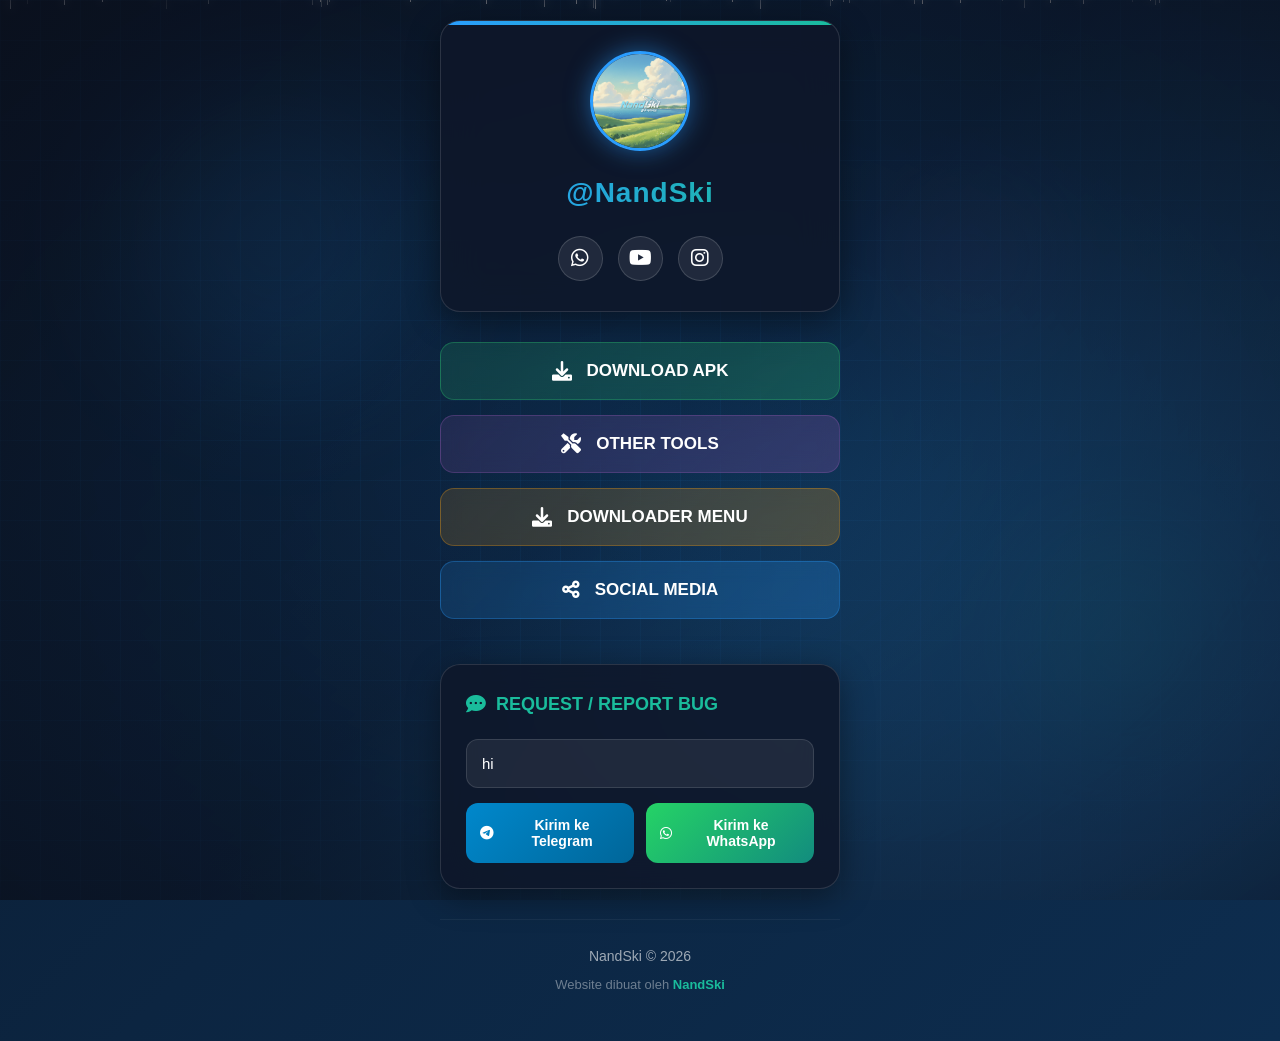
==== index.html @ bfa4fcee "Add files via upload" ====
<!DOCTYPE html>
<html lang="id">
<head>
    <meta charset="UTF-8">
    <meta name="viewport" content="width=device-width, initial-scale=1.0">
    <title>NandSki - Official Links</title>
    <link rel="stylesheet" href="https://cdnjs.cloudflare.com/ajax/libs/font-awesome/6.0.0/css/all.min.css">
    <style>
        /* ===== CSS VARIABLES - GAMING NEON LURUS ===== */
        :root {
            /* 🎨 COLOR SYSTEM - GAMING NEON */
            --neon-blue: #2a9dff;
            --neon-cyan: #1abc9c;
            --neon-purple: #9b59b6;
            --neon-green: #2ecc71;
            --neon-orange: #f39c12;
            --neon-pink: #e84393;
            --neon-red: #e74c3c;
            --neon-yellow: #f1c40f;
            
            /* Light variants for hover effects */
            --neon-blue-light: rgba(42, 157, 255, 0.3);
            --neon-cyan-light: rgba(26, 188, 156, 0.3);
            --neon-purple-light: rgba(155, 89, 182, 0.3);
            --neon-green-light: rgba(46, 204, 113, 0.3);
            
            /* Background & Glass */
            --bg-dark: #0a0e1a;
            --bg-darker: #070a15;
            --glass-bg: rgba(15, 23, 42, 0.85);
            --glass-border: rgba(255, 255, 255, 0.12);
            --glass-shadow: 0 8px 32px rgba(0, 0, 0, 0.4);
            
            /* Neon Glow Effects */
            --glow-blue: 0 0 20px rgba(42, 157, 255, 0.7);
            --glow-cyan: 0 0 20px rgba(26, 188, 156, 0.7);
            --glow-purple: 0 0 20px rgba(155, 89, 182, 0.7);
            --glow-green: 0 0 20px rgba(46, 204, 113, 0.7);
            
            /* Typography - Professional Gaming */
            --font-heading: 'Orbitron', sans-serif;
            --font-body: 'Poppins', sans-serif;
            --font-mono: 'JetBrains Mono', monospace;
        }
        
        /* ===== FONT IMPORTS ===== */
        @import url('https://fonts.googleapis.com/css2?family=Orbitron:wght@400;500;600;700;800&family=Poppins:wght@300;400;500;600;700&family=JetBrains+Mono:wght@300;400;500&display=swap');
        
        /* ===== RESET & BASE STYLES ===== */
        * {
            margin: 0;
            padding: 0;
            box-sizing: border-box;
        }
        
        html {
            scroll-behavior: smooth;
        }
        
        body {
            font-family: var(--font-body);
            background: linear-gradient(135deg, #0a1a2d, #0c2541, #0d2d4f);
            color: #ffffff;
            min-height: 100vh;
            overflow-x: hidden;
            line-height: 1.6;
            position: relative;
            -webkit-font-smoothing: antialiased;
            -moz-osx-font-smoothing: grayscale;
        }
        
        /* ===== BACKGROUND SYSTEM - NEON BIRU & HUJAN ===== */
        .background-container {
            position: fixed;
            top: 0;
            left: 0;
            width: 100%;
            height: 100%;
            z-index: 1;
            pointer-events: none;
            overflow: hidden;
        }
        
        /* Layer 1: Gradient Neon Biru */
        .bg-gradient {
            position: absolute;
            top: 0;
            left: 0;
            width: 100%;
            height: 100%;
            background: linear-gradient(
                135deg,
                rgba(10, 26, 45, 0.95) 0%,
                rgba(12, 37, 65, 0.9) 25%,
                rgba(13, 45, 79, 0.85) 50%,
                rgba(26, 92, 147, 0.8) 75%,
                rgba(42, 157, 255, 0.7) 100%
            );
            z-index: 1;
        }
        
        /* Layer 2: Pola Grid Neon Biru */
        .grid-pattern {
            position: absolute;
            top: 0;
            left: 0;
            width: 100%;
            height: 100%;
            background-image: 
                linear-gradient(rgba(42, 157, 255, 0.1) 1px, transparent 1px),
                linear-gradient(90deg, rgba(42, 157, 255, 0.1) 1px, transparent 1px);
            background-size: 40px 40px;
            z-index: 2;
            opacity: 0.6;
            animation: gridPulse 20s linear infinite;
        }
        
        /* Layer 3: Efek Glow & Cahaya */
        .glow-effects {
            position: absolute;
            top: 0;
            left: 0;
            width: 100%;
            height: 100%;
            z-index: 3;
            opacity: 0.5;
        }
        
        .glow-orb {
            position: absolute;
            border-radius: 50%;
            filter: blur(60px);
        }
        
        .glow-orb-1 {
            width: 300px;
            height: 300px;
            background: rgba(42, 157, 255, 0.3);
            top: 10%;
            left: 10%;
            animation: floatOrb1 25s ease-in-out infinite;
        }
        
        .glow-orb-2 {
            width: 200px;
            height: 200px;
            background: rgba(26, 188, 156, 0.2);
            top: 60%;
            left: 80%;
            animation: floatOrb2 30s ease-in-out infinite;
        }
        
        .glow-orb-3 {
            width: 150px;
            height: 150px;
            background: rgba(155, 89, 182, 0.15);
            top: 20%;
            left: 70%;
            animation: floatOrb3 20s ease-in-out infinite;
        }
        
        /* Layer 4: Efek Hujan/Tetesan */
        .rain-container {
            position: absolute;
            top: 0;
            left: 0;
            width: 100%;
            height: 100%;
            z-index: 4;
            overflow: hidden;
        }
        
        .raindrop {
            position: absolute;
            top: -20px;
            width: 1px;
            height: 20px;
            background: linear-gradient(to bottom, transparent, rgba(255, 255, 255, 0.9));
            border-radius: 0 0 2px 2px;
            animation: rainFall linear infinite;
            box-shadow: 0 0 10px rgba(255, 255, 255, 0.7);
        }
        
        .raindrop:nth-child(1) {
            left: 5%;
            animation-duration: 1.8s;
            animation-delay: 0.1s;
            height: 25px;
        }
        
        .raindrop:nth-child(2) {
            left: 15%;
            animation-duration: 2.2s;
            animation-delay: 0.5s;
            height: 18px;
        }
        
        .raindrop:nth-child(3) {
            left: 25%;
            animation-duration: 1.5s;
            animation-delay: 0.2s;
            height: 22px;
        }
        
        .raindrop:nth-child(4) {
            left: 35%;
            animation-duration: 2s;
            animation-delay: 0.7s;
            height: 20px;
        }
        
        .raindrop:nth-child(5) {
            left: 45%;
            animation-duration: 2.3s;
            animation-delay: 0.3s;
            height: 24px;
        }
        
        .raindrop:nth-child(6) {
            left: 55%;
            animation-duration: 1.7s;
            animation-delay: 0.6s;
            height: 19px;
        }
        
        .raindrop:nth-child(7) {
            left: 65%;
            animation-duration: 2.1s;
            animation-delay: 0.4s;
            height: 21px;
        }
        
        .raindrop:nth-child(8) {
            left: 75%;
            animation-duration: 1.9s;
            animation-delay: 0.9s;
            height: 23px;
        }
        
        .raindrop:nth-child(9) {
            left: 85%;
            animation-duration: 2.4s;
            animation-delay: 0.2s;
            height: 17px;
        }
        
        .raindrop:nth-child(10) {
            left: 95%;
            animation-duration: 1.6s;
            animation-delay: 0.8s;
            height: 20px;
        }
        
        /* Tambahan tetesan hujan untuk kepadatan lebih */
        .raindrop:nth-child(11) {
            left: 8%;
            animation-duration: 2s;
            animation-delay: 1.1s;
            height: 22px;
        }
        
        .raindrop:nth-child(12) {
            left: 22%;
            animation-duration: 1.9s;
            animation-delay: 1.3s;
            height: 19px;
        }
        
        .raindrop:nth-child(13) {
            left: 38%;
            animation-duration: 2.1s;
            animation-delay: 1.5s;
            height: 24px;
        }
        
        .raindrop:nth-child(14) {
            left: 52%;
            animation-duration: 1.8s;
            animation-delay: 1.7s;
            height: 21px;
        }
        
        .raindrop:nth-child(15) {
            left: 68%;
            animation-duration: 2.2s;
            animation-delay: 1.9s;
            height: 18px;
        }
        
        .raindrop:nth-child(16) {
            left: 82%;
            animation-duration: 1.7s;
            animation-delay: 2.1s;
            height: 23px;
        }
        
        .raindrop:nth-child(17) {
            left: 12%;
            animation-duration: 2.3s;
            animation-delay: 2.3s;
            height: 20px;
        }
        
        .raindrop:nth-child(18) {
            left: 32%;
            animation-duration: 1.6s;
            animation-delay: 2.5s;
            height: 22px;
        }
        
        .raindrop:nth-child(19) {
            left: 48%;
            animation-duration: 2s;
            animation-delay: 2.7s;
            height: 19px;
        }
        
        .raindrop:nth-child(20) {
            left: 72%;
            animation-duration: 1.9s;
            animation-delay: 2.9s;
            height: 24px;
        }
        
        /* Layer 5: Overlay Gelap untuk Kontras */
        .overlay-dark {
            position: absolute;
            top: 0;
            left: 0;
            width: 100%;
            height: 100%;
            background: radial-gradient(
                ellipse at center,
                transparent 0%,
                rgba(10, 14, 26, 0.6) 70%,
                rgba(10, 14, 26, 0.8) 100%
            );
            z-index: 5;
        }
        
        /* ===== MAIN CONTAINER - LURUS & STABIL ===== */
        .main-container {
            position: relative;
            max-width: 500px;
            margin: 0 auto;
            padding: 20px;
            z-index: 10;
            min-height: 100vh;
            display: flex;
            flex-direction: column;
            justify-content: center;
            align-items: center;
        }
        
        /* ===== PROFILE SECTION - PROFESSIONAL CARD ===== */
        .profile-card {
            width: 100%;
            max-width: 400px;
            background: var(--glass-bg);
            backdrop-filter: blur(20px);
            border: 1px solid var(--glass-border);
            border-radius: 20px;
            padding: 30px;
            margin-bottom: 30px;
            box-shadow: var(--glass-shadow);
            position: relative;
            overflow: hidden;
            transition: transform 0.3s ease, box-shadow 0.3s ease;
        }
        
        .profile-card::before {
            content: '';
            position: absolute;
            top: 0;
            left: 0;
            width: 100%;
            height: 4px;
            background: linear-gradient(90deg, var(--neon-blue), var(--neon-cyan));
            border-radius: 20px 20px 0 0;
        }
        
        .profile-card:hover {
            transform: translateY(-5px);
            box-shadow: var(--glass-shadow), var(--glow-blue);
        }
        
        .avatar-container {
            display: flex;
            justify-content: center;
            margin-bottom: 20px;
        }
        
        .profile-avatar {
            width: 100px;
            height: 100px;
            border-radius: 50%;
            object-fit: cover;
            border: 3px solid var(--neon-blue);
            box-shadow: 0 0 25px rgba(42, 157, 255, 0.5);
            transition: all 0.3s ease;
        }
        
        .profile-avatar:hover {
            box-shadow: 0 0 35px rgba(42, 157, 255, 0.8);
            border-color: var(--neon-cyan);
        }
        
        .username {
            text-align: center;
            font-family: var(--font-heading);
            font-size: 28px;
            font-weight: 700;
            margin-bottom: 20px;
            background: linear-gradient(90deg, var(--neon-blue), var(--neon-cyan));
            -webkit-background-clip: text;
            background-clip: text;
            color: transparent;
            letter-spacing: 1px;
        }
        
        .social-links {
            display: flex;
            justify-content: center;
            gap: 15px;
            margin-top: 20px;
        }
        
        .social-link {
            width: 45px;
            height: 45px;
            border-radius: 50%;
            display: flex;
            align-items: center;
            justify-content: center;
            background: rgba(255, 255, 255, 0.08);
            border: 1px solid rgba(255, 255, 255, 0.15);
            color: white;
            font-size: 20px;
            text-decoration: none;
            transition: all 0.3s cubic-bezier(0.4, 0, 0.2, 1);
        }
        
        .social-link:hover {
            background: var(--neon-blue-light);
            transform: translateY(-3px);
            box-shadow: var(--glow-blue);
        }
        
        /* ===== MAIN MENU - 4 TOMBOL LURUS ===== */
        .main-menu {
            width: 100%;
            max-width: 400px;
            margin-bottom: 30px;
        }
        
        .menu-button {
            width: 100%;
            padding: 18px 24px;
            margin-bottom: 15px;
            border: none;
            border-radius: 14px;
            background: rgba(255, 255, 255, 0.05);
            backdrop-filter: blur(10px);
            border: 1px solid var(--glass-border);
            color: white;
            font-family: var(--font-body);
            font-size: 17px;
            font-weight: 600;
            display: flex;
            align-items: center;
            justify-content: center;
            gap: 15px;
            cursor: pointer;
            transition: all 0.3s cubic-bezier(0.4, 0, 0.2, 1);
            position: relative;
            overflow: hidden;
            /* LURUS - NO ROTATE */
            transform: none !important;
        }
        
        .menu-button i {
            font-size: 20px;
            transition: transform 0.3s ease;
        }
        
        .menu-button::before {
            content: '';
            position: absolute;
            top: 0;
            left: -100%;
            width: 100%;
            height: 100%;
            background: linear-gradient(
                90deg,
                transparent,
                rgba(255, 255, 255, 0.1),
                transparent
            );
            transition: left 0.6s ease;
        }
        
        .menu-button:hover::before {
            left: 100%;
        }
        
        .menu-button:hover {
            transform: translateY(-3px) !important; /* Tetap LURUS */
            box-shadow: 0 10px 25px rgba(0, 0, 0, 0.3);
        }
        
        .menu-button:hover i {
            transform: scale(1.15);
        }
        
        /* Color Variations - Tetap LURUS */
        .btn-download {
            background: linear-gradient(135deg, 
                rgba(46, 204, 113, 0.15), 
                rgba(46, 204, 113, 0.25));
            border-color: rgba(46, 204, 113, 0.3);
        }
        
        .btn-download:hover {
            box-shadow: var(--glow-green);
        }
        
        .btn-tools {
            background: linear-gradient(135deg, 
                rgba(155, 89, 182, 0.15), 
                rgba(155, 89, 182, 0.25));
            border-color: rgba(155, 89, 182, 0.3);
        }
        
        .btn-tools:hover {
            box-shadow: var(--glow-purple);
        }
        
        .btn-downloader {
            background: linear-gradient(135deg, 
                rgba(243, 156, 18, 0.15), 
                rgba(243, 156, 18, 0.25));
            border-color: rgba(243, 156, 18, 0.3);
        }
        
        .btn-downloader:hover {
            box-shadow: 0 0 20px rgba(243, 156, 18, 0.7);
        }
        
        .btn-social {
            background: linear-gradient(135deg, 
                rgba(42, 157, 255, 0.15), 
                rgba(42, 157, 255, 0.25));
            border-color: rgba(42, 157, 255, 0.3);
        }
        
        .btn-social:hover {
            box-shadow: var(--glow-blue);
        }
        
        /* ===== REQUEST SECTION - PROFESSIONAL INPUT ===== */
        .request-section {
            width: 100%;
            max-width: 400px;
            background: var(--glass-bg);
            backdrop-filter: blur(20px);
            border: 1px solid var(--glass-border);
            border-radius: 20px;
            padding: 25px;
            margin-bottom: 30px;
            box-shadow: var(--glass-shadow);
        }
        
        .section-title {
            font-family: var(--font-heading);
            font-size: 18px;
            margin-bottom: 20px;
            display: flex;
            align-items: center;
            gap: 10px;
            color: var(--neon-cyan);
        }
        
        .section-title i {
            font-size: 20px;
        }
        
        .message-input {
            width: 100%;
            padding: 15px;
            background: rgba(255, 255, 255, 0.07);
            border: 1px solid var(--glass-border);
            border-radius: 12px;
            color: white;
            font-family: var(--font-body);
            font-size: 15px;
            margin-bottom: 15px;
            transition: all 0.3s ease;
            outline: none;
        }
        
        .message-input:focus {
            border-color: var(--neon-blue);
            box-shadow: 0 0 15px rgba(42, 157, 255, 0.3);
        }
        
        .request-buttons {
            display: grid;
            grid-template-columns: 1fr 1fr;
            gap: 12px;
        }
        
        .request-btn {
            padding: 14px;
            border: none;
            border-radius: 12px;
            font-family: var(--font-body);
            font-weight: 600;
            font-size: 14px;
            cursor: pointer;
            transition: all 0.3s cubic-bezier(0.4, 0, 0.2, 1);
            display: flex;
            align-items: center;
            justify-content: center;
            gap: 10px;
            color: white;
            /* LURUS - NO ROTATE */
            transform: none !important;
        }
        
        .request-btn:hover {
            transform: translateY(-2px) !important; /* Tetap LURUS */
            box-shadow: 0 8px 20px rgba(0, 0, 0, 0.3);
        }
        
        .btn-telegram {
            background: linear-gradient(135deg, #0088cc, #006699);
        }
        
        .btn-whatsapp {
            background: linear-gradient(135deg, #25D366, #128C7E);
        }
        
        /* ===== MODAL SYSTEM - PROFESSIONAL GLASS ===== */
        .modal-overlay {
            position: fixed;
            top: 0;
            left: 0;
            width: 100%;
            height: 100%;
            background: rgba(0, 0, 0, 0.85);
            backdrop-filter: blur(10px);
            display: flex;
            justify-content: center;
            align-items: center;
            z-index: 1000;
            opacity: 0;
            visibility: hidden;
            transition: all 0.3s cubic-bezier(0.4, 0, 0.2, 1);
        }
        
        .modal-overlay.active {
            opacity: 1;
            visibility: visible;
        }
        
        .modal-container {
            width: 90%;
            max-width: 500px;
            max-height: 80vh;
            background: var(--glass-bg);
            backdrop-filter: blur(25px);
            border: 1px solid var(--glass-border);
            border-radius: 20px;
            box-shadow: var(--glass-shadow), 0 0 50px rgba(42, 157, 255, 0.2);
            overflow: hidden;
            transform: translateY(30px);
            transition: transform 0.4s cubic-bezier(0.4, 0, 0.2, 1);
        }
        
        .modal-overlay.active .modal-container {
            transform: translateY(0);
        }
        
        .modal-header {
            padding: 25px;
            border-bottom: 1px solid var(--glass-border);
            display: flex;
            justify-content: space-between;
            align-items: center;
            background: rgba(0, 0, 0, 0.3);
        }
        
        .modal-title {
            font-family: var(--font-heading);
            font-size: 22px;
            font-weight: 600;
            display: flex;
            align-items: center;
            gap: 12px;
            color: white;
        }
        
        .modal-close {
            background: transparent;
            border: none;
            color: white;
            font-size: 28px;
            cursor: pointer;
            width: 40px;
            height: 40px;
            display: flex;
            align-items: center;
            justify-content: center;
            border-radius: 50%;
            transition: all 0.3s ease;
        }
        
        .modal-close:hover {
            background: rgba(231, 76, 60, 0.2);
        }
        
        /* ===== SEARCH BAR - STYLE ===== */
        .search-container {
            padding: 20px 25px 10px 25px;
            border-bottom: 1px solid var(--glass-border);
        }
        
        .search-bar {
            display: flex;
            align-items: center;
            background: rgba(255, 255, 255, 0.07);
            border: 1px solid var(--glass-border);
            border-radius: 12px;
            padding: 12px 16px;
            transition: all 0.3s ease;
        }
        
        .search-bar:focus-within {
            border-color: var(--neon-blue);
            box-shadow: 0 0 15px rgba(42, 157, 255, 0.3);
        }
        
        .search-icon {
            color: var(--neon-cyan);
            font-size: 18px;
            margin-right: 12px;
        }
        
        .search-input {
            flex: 1;
            background: transparent;
            border: none;
            color: white;
            font-family: var(--font-body);
            font-size: 15px;
            outline: none;
        }
        
        .search-input::placeholder {
            color: rgba(255, 255, 255, 0.5);
        }
        
        .clear-search {
            background: transparent;
            border: none;
            color: rgba(255, 255, 255, 0.5);
            font-size: 18px;
            cursor: pointer;
            padding: 0 5px;
            display: none;
            transition: color 0.3s ease;
        }
        
        .clear-search:hover {
            color: var(--neon-red);
        }
        
        .search-hint {
            font-size: 12px;
            color: rgba(255, 255, 255, 0.4);
            margin-top: 8px;
            text-align: center;
        }
        
        .modal-content {
            padding: 25px;
            overflow-y: auto;
            max-height: calc(80vh - 140px);
        }
        
        /* Custom Scrollbar */
        .modal-content::-webkit-scrollbar {
            width: 6px;
        }
        
        .modal-content::-webkit-scrollbar-track {
            background: rgba(255, 255, 255, 0.05);
            border-radius: 3px;
        }
        
        .modal-content::-webkit-scrollbar-thumb {
            background: var(--neon-blue);
            border-radius: 3px;
        }
        
        /* ===== LINK GRID - PROFESSIONAL LAYOUT ===== */
        .link-grid {
            display: grid;
            grid-template-columns: 1fr;
            gap: 15px;
        }
        
        @media (min-width: 768px) {
            .link-grid {
                grid-template-columns: repeat(2, 1fr);
            }
        }
        
        .link-button {
            display: flex;
            align-items: center;
            gap: 15px;
            padding: 18px 20px;
            background: rgba(255, 255, 255, 0.05);
            border: 1px solid var(--glass-border);
            border-radius: 14px;
            text-decoration: none;
            color: white;
            transition: all 0.3s cubic-bezier(0.4, 0, 0.2, 1);
            position: relative;
            overflow: hidden;
            /* LURUS - NO ROTATE */
            transform: none !important;
        }
        
        .link-button:hover {
            transform: translateY(-3px) !important; /* Tetap LURUS */
            background: rgba(255, 255, 255, 0.08);
            box-shadow: 0 10px 25px rgba(0, 0, 0, 0.3);
        }
        
        .link-button i {
            font-size: 22px;
            width: 30px;
            text-align: center;
            transition: transform 0.3s ease;
        }
        
        .link-button:hover i {
            transform: scale(1.15);
        }
        
        .link-text {
            flex: 1;
            font-weight: 500;
            font-size: 15px;
        }
        
        .link-desc {
            font-size: 12px;
            color: rgba(255, 255, 255, 0.6);
            margin-top: 4px;
        }
        
        .link-arrow {
            opacity: 0;
            transform: translateX(-10px);
            transition: all 0.3s ease;
        }
        
        .link-button:hover .link-arrow {
            opacity: 1;
            transform: translateX(0);
        }
        
        /* Link Color Variations */
        .link-blue {
            border-color: rgba(42, 157, 255, 0.3);
        }
        
        .link-blue:hover {
            box-shadow: var(--glow-blue);
        }
        
        .link-green {
            border-color: rgba(46, 204, 113, 0.3);
        }
        
        .link-green:hover {
            box-shadow: var(--glow-green);
        }
        
        .link-purple {
            border-color: rgba(155, 89, 182, 0.3);
        }
        
        .link-purple:hover {
            box-shadow: var(--glow-purple);
        }
        
        .link-cyan {
            border-color: rgba(26, 188, 156, 0.3);
        }
        
        .link-cyan:hover {
            box-shadow: var(--glow-cyan);
        }
        
        .link-pink {
            border-color: rgba(232, 67, 147, 0.3);
        }
        
        .link-pink:hover {
            box-shadow: 0 0 20px rgba(232, 67, 147, 0.7);
        }
        
        .link-red {
            border-color: rgba(231, 76, 60, 0.3);
        }
        
        .link-red:hover {
            box-shadow: 0 0 20px rgba(231, 76, 60, 0.7);
        }
        
        .link-gray {
            border-color: rgba(149, 165, 166, 0.3);
        }
        
        /* ===== SEARCH RESULTS ===== */
        .no-results {
            text-align: center;
            padding: 40px 20px;
            color: rgba(255, 255, 255, 0.5);
        }
        
        .no-results i {
            font-size: 40px;
            margin-bottom: 15px;
            color: var(--neon-purple);
        }
        
        /* ===== FOOTER - PROFESSIONAL STYLE ===== */
        .footer {
            text-align: center;
            padding: 25px 0;
            color: rgba(255, 255, 255, 0.6);
            font-size: 14px;
            width: 100%;
            max-width: 400px;
            border-top: 1px solid rgba(255, 255, 255, 0.05);
        }
        
        .copyright {
            margin-bottom: 8px;
        }
        
        .credit {
            font-size: 13px;
            color: rgba(255, 255, 255, 0.4);
        }
        
        .credit strong {
            color: var(--neon-cyan);
        }
        
        /* ===== ANIMATION KEYFRAMES ===== */
        @keyframes gridPulse {
            0%, 100% {
                opacity: 0.6;
            }
            50% {
                opacity: 0.8;
            }
        }
        
        @keyframes floatOrb1 {
            0%, 100% {
                transform: translate(0, 0) scale(1);
            }
            33% {
                transform: translate(30px, 20px) scale(1.1);
            }
            66% {
                transform: translate(-20px, 10px) scale(0.9);
            }
        }
        
        @keyframes floatOrb2 {
            0%, 100% {
                transform: translate(0, 0) scale(1);
            }
            33% {
                transform: translate(-25px, 15px) scale(1.05);
            }
            66% {
                transform: translate(15px, -10px) scale(0.95);
            }
        }
        
        @keyframes floatOrb3 {
            0%, 100% {
                transform: translate(0, 0) scale(1);
            }
            50% {
                transform: translate(10px, -15px) scale(1.08);
            }
        }
        
        /* Animasi tetesan hujan */
        @keyframes rainFall {
            0% {
                transform: translateY(-100px) translateX(0);
                opacity: 0;
            }
            10% {
                opacity: 1;
            }
            90% {
                opacity: 1;
            }
            100% {
                transform: translateY(100vh) translateX(30px);
                opacity: 0;
            }
        }
        
        @keyframes fadeIn {
            from {
                opacity: 0;
                transform: translateY(20px);
            }
            to {
                opacity: 1;
                transform: translateY(0);
            }
        }
        
        /* ===== RESPONSIVE DESIGN ===== */
        @media (max-width: 768px) {
            .main-container {
                padding: 15px;
            }
            
            .profile-card {
                padding: 25px;
            }
            
            .username {
                font-size: 24px;
            }
            
            .menu-button {
                padding: 16px 20px;
                font-size: 16px;
            }
            
            .modal-container {
                width: 95%;
            }
            
            .modal-title {
                font-size: 20px;
            }
            
            .search-container {
                padding: 15px 20px 10px 20px;
            }
        }
        
        @media (max-width: 480px) {
            .profile-avatar {
                width: 85px;
                height: 85px;
            }
            
            .social-link {
                width: 40px;
                height: 40px;
                font-size: 18px;
            }
            
            .menu-button {
                padding: 15px 18px;
                font-size: 15px;
            }
            
            .request-buttons {
                grid-template-columns: 1fr;
            }
            
            .modal-header {
                padding: 20px;
            }
            
            .modal-content {
                padding: 20px;
            }
            
            .search-container {
                padding: 15px 15px 10px 15px;
            }
            
            /* Kurangi jumlah tetesan hujan di mobile */
            .raindrop:nth-child(n+15) {
                display: none;
            }
        }
        
        /* ===== UTILITY CLASSES ===== */
        .disabled {
            opacity: 0.6;
            cursor: not-allowed !important;
        }
        
        .disabled:hover {
            transform: none !important;
            box-shadow: none !important;
        }
        
        .hidden {
            display: none !important;
        }
        
        .highlight {
            background-color: rgba(42, 157, 255, 0.2);
            border-radius: 2px;
            padding: 0 2px;
        }
        
        .pulse {
            animation: pulse 2s infinite;
        }
        
        @keyframes pulse {
            0%, 100% {
                opacity: 1;
            }
            50% {
                opacity: 0.7;
            }
        }
    </style>
</head>
<body>
    <!-- 🌌 BACKGROUND LAYERS - NEON BIRU & HUJAN -->
    <div class="background-container">
        <!-- Layer 1: Gradient Neon Biru -->
        <div class="bg-gradient"></div>
        
        <!-- Layer 2: Pola Grid -->
        <div class="grid-pattern"></div>
        
        <!-- Layer 3: Efek Glow -->
        <div class="glow-effects">
            <div class="glow-orb glow-orb-1"></div>
            <div class="glow-orb glow-orb-2"></div>
            <div class="glow-orb glow-orb-3"></div>
        </div>
        
        <!-- Layer 4: Efek Hujan/Tetesan -->
        <div class="rain-container">
            <div class="raindrop"></div>
            <div class="raindrop"></div>
            <div class="raindrop"></div>
            <div class="raindrop"></div>
            <div class="raindrop"></div>
            <div class="raindrop"></div>
            <div class="raindrop"></div>
            <div class="raindrop"></div>
            <div class="raindrop"></div>
            <div class="raindrop"></div>
            <div class="raindrop"></div>
            <div class="raindrop"></div>
            <div class="raindrop"></div>
            <div class="raindrop"></div>
            <div class="raindrop"></div>
            <div class="raindrop"></div>
            <div class="raindrop"></div>
            <div class="raindrop"></div>
            <div class="raindrop"></div>
            <div class="raindrop"></div>
        </div>
        
        <!-- Layer 5: Overlay Gelap -->
        <div class="overlay-dark"></div>
    </div>
    
    <!-- 🎮 MAIN CONTAINER -->
    <main class="main-container">
        <!-- 👤 PROFILE CARD -->
        <section class="profile-card" style="animation: fadeIn 0.8s ease-out;">
            <div class="avatar-container">
                <img src="./media/avatar.png" alt="NandSki" class="profile-avatar" 
                     onerror="this.src='https://ui-avatars.com/api/?name=NandSki&background=2a9dff&color=fff&bold=true&size=100'">
            </div>
            
            <h1 class="username">@NandSki</h1>
            
            <div class="social-links">
                <a href="https://wa.me/6282331243615" target="_blank" class="social-link" aria-label="WhatsApp">
                    <i class="fab fa-whatsapp"></i>
                </a>
                <a href="https://youtube.com/@NandSkie" target="_blank" class="social-link" aria-label="YouTube">
                    <i class="fab fa-youtube"></i>
                </a>
                <a href="https://www.instagram.com/nandz.404" target="_blank" class="social-link" aria-label="Instagram">
                    <i class="fab fa-instagram"></i>
                </a>
            </div>
        </section>
        
        <!-- 🔘 MAIN MENU - 4 TOMBOL -->
        <div class="main-menu">
            <button class="menu-button btn-download" onclick="openModal('modalDownload')">
                <i class="fas fa-download"></i>
                <span>DOWNLOAD APK</span>
            </button>
            
            <button class="menu-button btn-tools" onclick="openModal('modalTools')">
                <i class="fas fa-tools"></i>
                <span>OTHER TOOLS</span>
            </button>
            
            <button class="menu-button btn-downloader" onclick="openModal('modalDownloader')">
                <i class="fas fa-download"></i>
                <span>DOWNLOADER MENU</span>
            </button>
            
            <button class="menu-button btn-social" onclick="openModal('modalSocial')">
                <i class="fas fa-share-alt"></i>
                <span>SOCIAL MEDIA</span>
            </button>
        </div>
        
        <!-- 🛠 REQUEST SECTION -->
        <section class="request-section" style="animation: fadeIn 0.8s ease-out 0.2s both;">
            <h2 class="section-title">
                <i class="fas fa-comment-dots"></i>
                REQUEST / REPORT BUG
            </h2>
            
            <input type="text" class="message-input" id="messageInput" placeholder="hi" value="hi">
            
            <div class="request-buttons">
                <button class="request-btn btn-telegram" onclick="sendTelegram()">
                    <i class="fab fa-telegram"></i>
                    Kirim ke Telegram
                </button>
                <button class="request-btn btn-whatsapp" onclick="sendWhatsApp()">
                    <i class="fab fa-whatsapp"></i>
                    Kirim ke WhatsApp
                </button>
            </div>
        </section>
        
        <!-- 📝 FOOTER -->
        <footer class="footer" style="animation: fadeIn 0.8s ease-out 0.4s both;">
            <div class="copyright">
                NandSki ©️ <span id="currentYear">2026</span>
            </div>
            <div class="credit">
                Website dibuat oleh <strong>NandSki</strong>
            </div>
        </footer>
    </main>
    
    <!-- 🪟 MODALS -->
    
    <!-- DOWNLOAD APK MODAL - WITH SEARCH -->
    <div class="modal-overlay" id="modalDownload" onclick="closeModalOnBackground(event, 'modalDownload')">
        <div class="modal-container">
            <div class="modal-header">
                <h2 class="modal-title">
                    <i class="fas fa-download"></i>
                    DOWNLOAD APK
                </h2>
                <button class="modal-close" onclick="closeModal('modalDownload')">&times;</button>
            </div>
            
            <!-- 🔎 SEARCH BAR -->
            <div class="search-container">
                <div class="search-bar">
                    <i class="fas fa-search search-icon"></i>
                    <input type="text" class="search-input" id="apkSearch" placeholder="🔎 Cari APK, contoh: Game Guardian, WhatsApp, Instagram..." autocomplete="off">
                    <button class="clear-search" id="clearApkSearch" onclick="clearSearch('apkSearch', 'apkLinks', 'noResultsApk')">
                        <i class="fas fa-times"></i>
                    </button>
                </div>
                <div class="search-hint">
                    Ketik nama APK untuk mencari, contoh: <strong>Game Guardian</strong>, <strong>WhatsApp</strong>, <strong>Instagram</strong>
                </div>
            </div>
            
            <div class="modal-content">
                <div class="link-grid" id="apkLinks">
                    <!-- Link APK akan di-generate oleh JavaScript -->
                </div>
                
                <!-- No Results Message -->
                <div class="no-results hidden" id="noResultsApk">
                    <i class="fas fa-search"></i>
                    <h3>Tidak ada hasil ditemukan</h3>
                    <p>Coba kata kunci lain seperti <strong>Game Guardian</strong>, <strong>WhatsApp</strong>, atau <strong>Instagram</strong></p>
                </div>
            </div>
        </div>
    </div>
    
    <!-- OTHER TOOLS MODAL - WITH SEARCH -->
    <div class="modal-overlay" id="modalTools" onclick="closeModalOnBackground(event, 'modalTools')">
        <div class="modal-container">
            <div class="modal-header">
                <h2 class="modal-title">
                    <i class="fas fa-tools"></i>
                    OTHER TOOLS
                </h2>
                <button class="modal-close" onclick="closeModal('modalTools')">&times;</button>
            </div>
            
            <!-- 🔎 SEARCH BAR -->
            <div class="search-container">
                <div class="search-bar">
                    <i class="fas fa-search search-icon"></i>
                    <input type="text" class="search-input" id="toolsSearch" placeholder="🔎 Cari Tools, contoh: Winrate, Magicwheel, Zodiac..." autocomplete="off">
                    <button class="clear-search" id="clearToolsSearch" onclick="clearSearch('toolsSearch', 'toolsLinks', 'noResultsTools')">
                        <i class="fas fa-times"></i>
                    </button>
                </div>
                <div class="search-hint">
                    Ketik nama tool untuk mencari, contoh: <strong>Winrate</strong>, <strong>Magicwheel</strong>, <strong>Zodiac</strong>
                </div>
            </div>
            
            <div class="modal-content">
                <div class="link-grid" id="toolsLinks">
                    <!-- Link Tools akan di-generate oleh JavaScript -->
                </div>
                
                <!-- No Results Message -->
                <div class="no-results hidden" id="noResultsTools">
                    <i class="fas fa-search"></i>
                    <h3>Tidak ada hasil ditemukan</h3>
                    <p>Coba kata kunci lain seperti <strong>Winrate</strong>, <strong>Magicwheel</strong>, atau <strong>Zodiac</strong></p>
                </div>
            </div>
        </div>
    </div>
    
    <!-- DOWNLOADER MENU MODAL - WITH SEARCH -->
    <div class="modal-overlay" id="modalDownloader" onclick="closeModalOnBackground(event, 'modalDownloader')">
        <div class="modal-container">
            <div class="modal-header">
                <h2 class="modal-title">
                    <i class="fas fa-download"></i>
                    DOWNLOADER MENU
                </h2>
                <button class="modal-close" onclick="closeModal('modalDownloader')">&times;</button>
            </div>
            
            <!-- 🔎 SEARCH BAR -->
            <div class="search-container">
                <div class="search-bar">
                    <i class="fas fa-search search-icon"></i>
                    <input type="text" class="search-input" id="downloaderSearch" placeholder="🔎 Cari Downloader, contoh: Instagram, TikTok, Facebook..." autocomplete="off">
                    <button class="clear-search" id="clearDownloaderSearch" onclick="clearSearch('downloaderSearch', 'downloaderLinks', 'noResultsDownloader')">
                        <i class="fas fa-times"></i>
                    </button>
                </div>
                <div class="search-hint">
                    Ketik nama downloader untuk mencari, contoh: <strong>Instagram</strong>, <strong>TikTok</strong>, <strong>Facebook</strong>
                </div>
            </div>
            
            <div class="modal-content">
                <div class="link-grid" id="downloaderLinks">
                    <!-- Link Downloader akan di-generate oleh JavaScript -->
                </div>
                
                <!-- No Results Message -->
                <div class="no-results hidden" id="noResultsDownloader">
                    <i class="fas fa-search"></i>
                    <h3>Tidak ada hasil ditemukan</h3>
                    <p>Coba kata kunci lain seperti <strong>Instagram</strong>, <strong>TikTok</strong>, atau <strong>Facebook</strong></p>
                </div>
            </div>
        </div>
    </div>
    
    <!-- SOCIAL MEDIA MODAL - WITH SEARCH -->
    <div class="modal-overlay" id="modalSocial" onclick="closeModalOnBackground(event, 'modalSocial')">
        <div class="modal-container">
            <div class="modal-header">
                <h2 class="modal-title">
                    <i class="fas fa-share-alt"></i>
                    SOCIAL MEDIA
                </h2>
                <button class="modal-close" onclick="closeModal('modalSocial')">&times;</button>
            </div>
            
            <!-- 🔎 SEARCH BAR -->
            <div class="search-container">
                <div class="search-bar">
                    <i class="fas fa-search search-icon"></i>
                    <input type="text" class="search-input" id="socialSearch" placeholder="🔎 Cari Media Sosial, contoh: WhatsApp, Instagram, YouTube..." autocomplete="off">
                    <button class="clear-search" id="clearSocialSearch" onclick="clearSearch('socialSearch', 'socialLinks', 'noResultsSocial')">
                        <i class="fas fa-times"></i>
                    </button>
                </div>
                <div class="search-hint">
                    Ketik nama media sosial untuk mencari, contoh: <strong>WhatsApp</strong>, <strong>Instagram</strong>, <strong>YouTube</strong>
                </div>
            </div>
            
            <div class="modal-content">
                <div class="link-grid" id="socialLinks">
                    <!-- Link Social Media akan di-generate oleh JavaScript -->
                </div>
                
                <!-- No Results Message -->
                <div class="no-results hidden" id="noResultsSocial">
                    <i class="fas fa-search"></i>
                    <h3>Tidak ada hasil ditemukan</h3>
                    <p>Coba kata kunci lain seperti <strong>WhatsApp</strong>, <strong>Instagram</strong>, atau <strong>YouTube</strong></p>
                </div>
            </div>
        </div>
    </div>
    
    <!-- ⚡ JAVASCRIPT -->
    <script>
        // ===== INITIALIZATION =====
        document.addEventListener('DOMContentLoaded', function() {
            // Set current year
            document.getElementById('currentYear').textContent = new Date().getFullYear();
            
            // Initialize message input
            const messageInput = document.getElementById('messageInput');
            if (messageInput) {
                messageInput.addEventListener('focus', function() {
                    this.select();
                });
                
                messageInput.addEventListener('keypress', function(e) {
                    if (e.key === 'Enter') {
                        sendTelegram();
                    }
                });
            }
            
            // Initialize all data and search
            initAllData();
            initAllSearch();
            
            // Add smooth hover effects
            initHoverEffects();
            
            // Generate more raindrops dynamically
            generateRaindrops();
            
            // Console welcome message
            console.log('%c🎮 NandSki Official Links', 'font-size: 18px; font-weight: bold; color: #2a9dff;');
            console.log('%cWebsite dengan pencarian di semua layout berhasil dimuat!', 'color: #2ecc71;');
        });
        
        // ===== DATA INITIALIZATION =====
        let apkData = [];
        let toolsData = [];
        let downloaderData = [];
        let socialData = [];
        
        function initAllData() {
            // Daftar APK yang tersedia
            apkData = [
                {
                    name: "Multi Space + Game Guardian",
                    desc: "Game hacking tool untuk modifikasi game",
                    url: "https://sub4unlock.co/zmWAZK",
                    icon: "fas fa-gamepad",
                    color: "purple",
                    tags: ["game", "hack", "mod", "cheat", "guardian"]
},
                {
                    name: "Bully Anniversary Edition [Original]",
                    desc: "Bully Anniversary Edition versi original, tanpa mod, mulai dari nol",
                    url: "https://nandski.github.io/download-page/bully",
                    icon: "fas fa-gamepad",
                    color: "cyan",
                    tags: ["game", "bully", "download", "original", "pc", "mobile"]
                }
            ];
            
            // Daftar Tools yang tersedia
            toolsData = [
                {
                    name: "Winrate Calculator",
                    desc: "Hitung winrate Mobile Legends dengan akurat",
                    url: "winrate-calculate.html",
                    icon: "fas fa-chart-line",
                    color: "cyan",
                    tags: ["winrate", "calculator", "ml", "mobile legends", "statistik"]
                },
                {
                    name: "Magicwheel Calculator",
                    desc: "Kalkulator untuk menghitung magic wheel MLBB",
                    url: "magicwheel-calculate.html",
                    icon: "fas fa-atom",
                    color: "purple",
                    tags: ["magicwheel", "calculator", "mlbb", "spin", "luck"]
                },
                {
                    name: "Zodiac Calculator",
                    desc: "Kalkulator zodiak dan ramalan harian",
                    url: "zodiac-calculate.html",
                    icon: "fas fa-puzzle-piece",
                    color: "blue",
                    tags: ["zodiac", "calculator", "horoscope", "ramalan", "bintang"]
                },
                {
                    name: "Pure Status WhatsApp",
                    desc: "Status WhatsApp tanpa watermark dan iklan",
                    url: "https://nandski.github.io/pure-status",
                    icon: "fas fa-cloud-upload-alt",
                    color: "green",
                    tags: ["pure", "status", "whatsapp", "download", "video"]
                }
            ];
            
            // Daftar Downloader yang tersedia
            downloaderData = [
                {
                    name: "Instagram Downloader",
                    desc: "Download video dan foto dari Instagram",
                    url: "Instagram-downloader.html",
                    icon: "fab fa-instagram",
                    color: "pink",
                    tags: ["instagram", "downloader", "video", "foto", "story"]
                },
                {
                    name: "TikTok Downloader",
                    desc: "Download video TikTok tanpa watermark",
                    url: "tiktok-downloader.html",
                    icon: "fab fa-tiktok",
                    color: "cyan",
                    tags: ["tiktok", "downloader", "video", "short", "watermark"]
                },
                {
                    name: "Facebook Downloader",
                    desc: "Download video dari Facebook dengan mudah",
                    url: "facebook-downloader.html",
                    icon: "fab fa-facebook",
                    color: "blue",
                    tags: ["facebook", "downloader", "video", "reels", "story"]
                },
                {
                    name: "YouTube Downloader",
                    desc: "Download video dan audio dari YouTube",
                    url: "youtube-downloader.html",
                    icon: "fab fa-youtube",
                    color: "red",
                    tags: ["youtube", "downloader", "video", "audio", "mp3"]
                }
            ];
            
            // Daftar Social Media yang tersedia
            socialData = [
                {
                    name: "WhatsApp Personal",
                    desc: "Chat langsung dengan NandSki",
                    url: "https://wa.me/6282331243615",
                    icon: "fab fa-whatsapp",
                    color: "green",
                    tags: ["whatsapp", "personal", "chat", "contact", "nandski"]
                },
                {
                    name: "WhatsApp Bot",
                    desc: "WhatsApp bot dengan berbagai fitur",
                    url: "https://wa.me/6285126839864?text=.menu",
                    icon: "fab fa-whatsapp",
                    color: "green",
                    tags: ["whatsapp", "bot", "automation", "command", "menu"]
                },
                {
                    name: "Group MLBB",
                    desc: "Grup WhatsApp untuk pemain MLBB",
                    url: "https://chat.whatsapp.com/IBpzOhIM5CaE5zs71kxKtC",
                    icon: "fab fa-whatsapp",
                    color: "green",
                    tags: ["group", "mlbb", "mobile legends", "gaming", "community"]
                },
                {
                    name: "Instagram",
                    desc: "Follow Instagram NandSki",
                    url: "https://www.instagram.com/nandz.404",
                    icon: "fab fa-instagram",
                    color: "pink",
                    tags: ["instagram", "nandski", "follow", "social", "photo"]
                },
                {
                    name: "GitHub",
                    desc: "Lihat project dan source code NandSki",
                    url: "https://github.com/nandski",
                    icon: "fab fa-github",
                    color: "gray",
                    tags: ["github", "code", "project", "repository", "developer"]
                },
                {
                    name: "YouTube",
                    desc: "Subscribe channel YouTube NandSki",
                    url: "https://youtube.com/@NandSkie",
                    icon: "fab fa-youtube",
                    color: "red",
                    tags: ["youtube", "channel", "video", "subscribe", "content"]
                },
                {
                    name: "Telegram",
                    desc: "Join channel Telegram NandSki",
                    url: "https://t.me/NandCrazyRich",
                    icon: "fab fa-telegram",
                    color: "cyan",
                    tags: ["telegram", "channel", "group", "messenger", "update"]
                }
            ];
            
            // Render initial data untuk semua modal
            renderList('apkLinks', apkData);
            renderList('toolsLinks', toolsData);
            renderList('downloaderLinks', downloaderData);
            renderList('socialLinks', socialData);
        }
        
        function renderList(containerId, items) {
            const container = document.getElementById(containerId);
            const noResults = document.getElementById(`noResults${containerId.replace('Links', '')}`);
            
            if (!container) return;
            
            container.innerHTML = '';
            
            if (items.length === 0) {
                if (noResults) noResults.classList.remove('hidden');
                return;
            }
            
            if (noResults) noResults.classList.add('hidden');
            
            items.forEach(item => {
                const link = document.createElement('a');
                link.className = `link-button link-${item.color} ${item.url === '#' ? 'disabled' : ''}`;
                link.href = item.url;
                link.target = item.url.startsWith('http') ? '_blank' : '_self';
                if (item.url === '#') {
                    link.onclick = (e) => e.preventDefault();
                }
                
                link.innerHTML = `
                    <i class="${item.icon}"></i>
                    <div>
                        <div class="link-text">${item.name}</div>
                        <div class="link-desc">${item.desc}</div>
                    </div>
                    <span class="link-arrow">→</span>
                `;
                
                container.appendChild(link);
            });
        }
        
        // ===== SEARCH FUNCTIONALITY =====
        function initAllSearch() {
            // Setup search untuk semua modal
            setupSearch('apkSearch', 'apkLinks', 'noResultsApk', apkData);
            setupSearch('toolsSearch', 'toolsLinks', 'noResultsTools', toolsData);
            setupSearch('downloaderSearch', 'downloaderLinks', 'noResultsDownloader', downloaderData);
            setupSearch('socialSearch', 'socialLinks', 'noResultsSocial', socialData);
            
            // Focus search ketika modal dibuka
            document.querySelectorAll('.menu-button').forEach(btn => {
                btn.addEventListener('click', function() {
                    setTimeout(() => {
                        const modalType = this.querySelector('span').textContent.toLowerCase();
                        let searchId = '';
                        
                        if (modalType.includes('apk')) searchId = 'apkSearch';
                        else if (modalType.includes('tools')) searchId = 'toolsSearch';
                        else if (modalType.includes('downloader')) searchId = 'downloaderSearch';
                        else if (modalType.includes('social')) searchId = 'socialSearch';
                        
                        const searchInput = document.getElementById(searchId);
                        if (searchInput) {
                            searchInput.focus();
                        }
                    }, 300);
                });
            });
        }
        
        function setupSearch(searchInputId, containerId, noResultsId, dataArray) {
            const searchInput = document.getElementById(searchInputId);
            const clearBtn = document.getElementById(`clear${searchInputId.charAt(0).toUpperCase() + searchInputId.slice(1)}`);
            
            if (!searchInput) return;
            
            // Search on input
            searchInput.addEventListener('input', function() {
                performSearch(this.value, containerId, noResultsId, dataArray);
                updateClearButton(this.value, clearBtn);
            });
            
            // Clear search on X click
            if (clearBtn) {
                clearBtn.addEventListener('click', function() {
                    searchInput.value = '';
                    searchInput.focus();
                    performSearch('', containerId, noResultsId, dataArray);
                    updateClearButton('', clearBtn);
                });
            }
        }
        
        function performSearch(query, containerId, noResultsId, dataArray) {
            if (!query.trim()) {
                renderList(containerId, dataArray);
                return;
            }
            
            const searchTerm = query.toLowerCase().trim();
            const results = dataArray.filter(item => {
                // Cari di nama, deskripsi, dan tags
                return item.name.toLowerCase().includes(searchTerm) ||
                       item.desc.toLowerCase().includes(searchTerm) ||
                       (item.tags && item.tags.some(tag => tag.toLowerCase().includes(searchTerm)));
            });
            
            // Highlight matching text
            const highlightedResults = results.map(item => {
                const regex = new RegExp(`(${searchTerm})`, 'gi');
                const highlightedName = item.name.replace(regex, '<span class="highlight">$1</span>');
                const highlightedDesc = item.desc.replace(regex, '<span class="highlight">$1</span>');
                
                return {
                    ...item,
                    name: highlightedName,
                    desc: highlightedDesc
                };
            });
            
            renderSearchResults(containerId, noResultsId, highlightedResults);
        }
        
        function renderSearchResults(containerId, noResultsId, results) {
            const container = document.getElementById(containerId);
            const noResults = document.getElementById(noResultsId);
            
            if (!container) return;
            
            container.innerHTML = '';
            
            if (results.length === 0) {
                if (noResults) noResults.classList.remove('hidden');
                return;
            }
            
            if (noResults) noResults.classList.add('hidden');
            
            results.forEach(item => {
                const link = document.createElement('a');
                link.className = `link-button link-${item.color} ${item.url === '#' ? 'disabled' : ''}`;
                link.href = item.url;
                link.target = item.url.startsWith('http') ? '_blank' : '_self';
                if (item.url === '#') {
                    link.onclick = (e) => e.preventDefault();
                }
                
                link.innerHTML = `
                    <i class="${item.icon}"></i>
                    <div>
                        <div class="link-text">${item.name}</div>
                        <div class="link-desc">${item.desc}</div>
                    </div>
                    <span class="link-arrow">→</span>
                `;
                
                container.appendChild(link);
            });
        }
        
        function updateClearButton(value, clearBtn) {
            if (clearBtn) {
                clearBtn.style.display = value.trim() ? 'block' : 'none';
            }
        }
        
        function clearSearch(searchInputId, containerId, noResultsId) {
            const searchInput = document.getElementById(searchInputId);
            const dataArray = getDataArrayByContainerId(containerId);
            
            if (searchInput) {
                searchInput.value = '';
                performSearch('', containerId, noResultsId, dataArray);
                updateClearButton('', document.getElementById(`clear${searchInputId.charAt(0).toUpperCase() + searchInputId.slice(1)}`));
            }
        }
        
        function getDataArrayByContainerId(containerId) {
            switch(containerId) {
                case 'apkLinks': return apkData;
                case 'toolsLinks': return toolsData;
                case 'downloaderLinks': return downloaderData;
                case 'socialLinks': return socialData;
                default: return [];
            }
        }
        
        // ===== RAINDROP GENERATION =====
        function generateRaindrops() {
            const rainContainer = document.querySelector('.rain-container');
            if (!rainContainer) return;
            
            // Clear existing raindrops except the CSS ones
            while (rainContainer.children.length > 20) {
                rainContainer.removeChild(rainContainer.lastChild);
            }
            
            // Generate additional raindrops
            for (let i = 0; i < 30; i++) {
                const raindrop = document.createElement('div');
                raindrop.className = 'raindrop';
                
                // Random position
                const left = Math.random() * 100;
                
                // Random properties
                const duration = 1.5 + Math.random() * 1.5;
                const delay = Math.random() * 3;
                const height = 15 + Math.random() * 15;
                
                // Apply styles
                raindrop.style.left = `${left}%`;
                raindrop.style.height = `${height}px`;
                raindrop.style.animationDuration = `${duration}s`;
                raindrop.style.animationDelay = `${delay}s`;
                raindrop.style.opacity = `${0.3 + Math.random() * 0.7}`;
                
                rainContainer.appendChild(raindrop);
            }
        }
        
        // ===== MODAL FUNCTIONS =====
        function openModal(modalId) {
            const modal = document.getElementById(modalId);
            if (modal) {
                modal.classList.add('active');
                document.body.style.overflow = 'hidden';
                
                // Reset search jika membuka modal
                setTimeout(() => {
                    const searchInput = modal.querySelector('.search-input');
                    if (searchInput) {
                        searchInput.value = '';
                        const containerId = modal.querySelector('.link-grid').id;
                        const noResultsId = modal.querySelector('.no-results').id;
                        const dataArray = getDataArrayByContainerId(containerId);
                        performSearch('', containerId, noResultsId, dataArray);
                        searchInput.focus();
                    }
                }, 300);
            }
        }
        
        function closeModal(modalId) {
            const modal = document.getElementById(modalId);
            if (modal) {
                modal.classList.remove('active');
                document.body.style.overflow = 'auto';
            }
        }
        
        function closeModalOnBackground(event, modalId) {
            if (event.target.classList.contains('modal-overlay')) {
                closeModal(modalId);
            }
        }
        
        // Close modal with Escape key
        document.addEventListener('keydown', function(event) {
            if (event.key === 'Escape') {
                const activeModals = document.querySelectorAll('.modal-overlay.active');
                activeModals.forEach(modal => {
                    modal.classList.remove('active');
                });
                document.body.style.overflow = 'auto';
            }
        });
        
        // ===== REQUEST FUNCTIONS =====
        function sendTelegram() {
            const message = document.getElementById('messageInput').value;
            const encodedMessage = encodeURIComponent(message);
            const telegramUrl = `https://t.me/NandSki?text=${encodedMessage}`;
            window.open(telegramUrl, '_blank');
        }
        
        function sendWhatsApp() {
            const message = document.getElementById('messageInput').value;
            const encodedMessage = encodeURIComponent(message);
            const whatsappUrl = `https://wa.me/6282331243615?text=${encodedMessage}`;
            window.open(whatsappUrl, '_blank');
        }
        
        // ===== UI ENHANCEMENTS =====
        function initHoverEffects() {
            // Add click feedback to all interactive elements
            const interactiveElements = document.querySelectorAll('button, .link-button, .social-link');
            
            interactiveElements.forEach(element => {
                element.addEventListener('mousedown', function() {
                    this.style.transform = 'scale(0.98)';
                });
                
                element.addEventListener('mouseup', function() {
                    this.style.transform = '';
                });
                
                element.addEventListener('mouseleave', function() {
                    this.style.transform = '';
                });
            });
            
            // Add subtle animation to profile avatar
            const avatar = document.querySelector('.profile-avatar');
            if (avatar) {
                setInterval(() => {
                    avatar.style.boxShadow = `0 0 ${25 + Math.random() * 10}px rgba(42, 157, 255, ${0.5 + Math.random() * 0.3})`;
                }, 3000);
            }
        }
        
        // ===== PERFORMANCE OPTIMIZATIONS =====
        // Debounce scroll events for better performance
        let scrollTimeout;
        window.addEventListener('scroll', function() {
            clearTimeout(scrollTimeout);
            scrollTimeout = setTimeout(() => {
                // Optional: Add scroll-based effects here
            }, 100);
        });
        
        // Touch device detection for hover effects
        function isTouchDevice() {
            return ('ontouchstart' in window) || (navigator.maxTouchPoints > 0);
        }
        
        if (isTouchDevice()) {
            document.body.classList.add('touch-device');
        }
    </script>
</body>
</html>
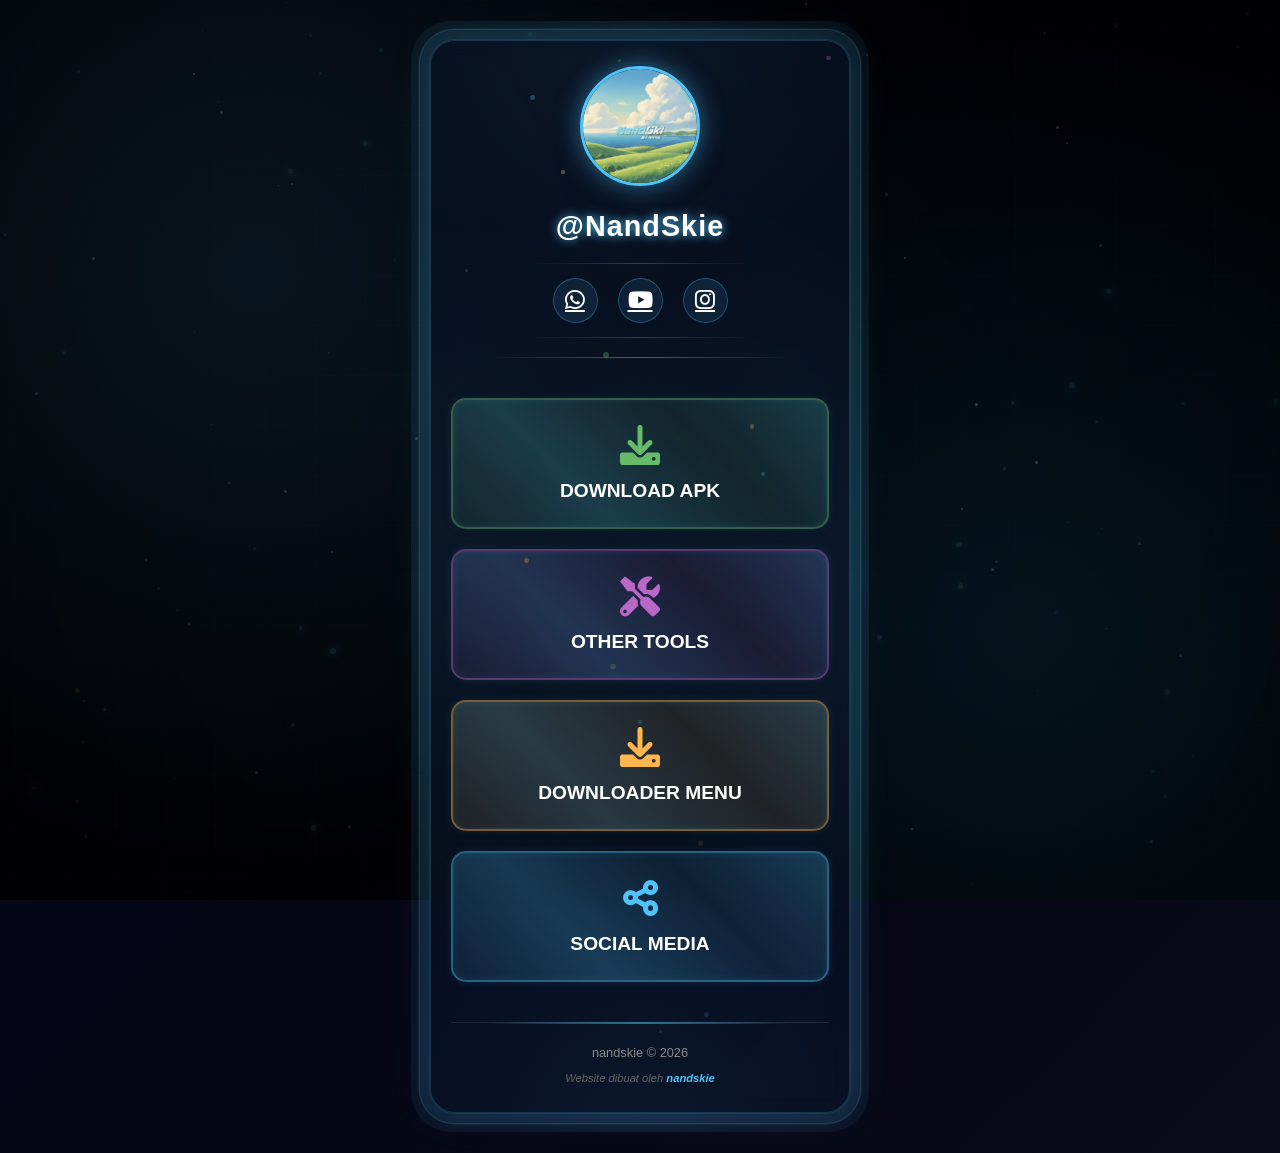
==== commit 7094fe39: "Add files via upload" ====
--- a/index.html
+++ b/index.html
@@ -3,1956 +3,208 @@
 <head>
     <meta charset="UTF-8">
     <meta name="viewport" content="width=device-width, initial-scale=1.0">
-    <title>NandSki - Official Links</title>
+    <title>Nand Ski - Official Links</title>
     <link rel="stylesheet" href="https://cdnjs.cloudflare.com/ajax/libs/font-awesome/6.0.0/css/all.min.css">
-    <style>
-        /* ===== CSS VARIABLES - GAMING NEON LURUS ===== */
-        :root {
-            /* 🎨 COLOR SYSTEM - GAMING NEON */
-            --neon-blue: #2a9dff;
-            --neon-cyan: #1abc9c;
-            --neon-purple: #9b59b6;
-            --neon-green: #2ecc71;
-            --neon-orange: #f39c12;
-            --neon-pink: #e84393;
-            --neon-red: #e74c3c;
-            --neon-yellow: #f1c40f;
-            
-            /* Light variants for hover effects */
-            --neon-blue-light: rgba(42, 157, 255, 0.3);
-            --neon-cyan-light: rgba(26, 188, 156, 0.3);
-            --neon-purple-light: rgba(155, 89, 182, 0.3);
-            --neon-green-light: rgba(46, 204, 113, 0.3);
-            
-            /* Background & Glass */
-            --bg-dark: #0a0e1a;
-            --bg-darker: #070a15;
-            --glass-bg: rgba(15, 23, 42, 0.85);
-            --glass-border: rgba(255, 255, 255, 0.12);
-            --glass-shadow: 0 8px 32px rgba(0, 0, 0, 0.4);
-            
-            /* Neon Glow Effects */
-            --glow-blue: 0 0 20px rgba(42, 157, 255, 0.7);
-            --glow-cyan: 0 0 20px rgba(26, 188, 156, 0.7);
-            --glow-purple: 0 0 20px rgba(155, 89, 182, 0.7);
-            --glow-green: 0 0 20px rgba(46, 204, 113, 0.7);
-            
-            /* Typography - Professional Gaming */
-            --font-heading: 'Orbitron', sans-serif;
-            --font-body: 'Poppins', sans-serif;
-            --font-mono: 'JetBrains Mono', monospace;
-        }
-        
-        /* ===== FONT IMPORTS ===== */
-        @import url('https://fonts.googleapis.com/css2?family=Orbitron:wght@400;500;600;700;800&family=Poppins:wght@300;400;500;600;700&family=JetBrains+Mono:wght@300;400;500&display=swap');
-        
-        /* ===== RESET & BASE STYLES ===== */
-        * {
-            margin: 0;
-            padding: 0;
-            box-sizing: border-box;
-        }
-        
-        html {
-            scroll-behavior: smooth;
-        }
-        
-        body {
-            font-family: var(--font-body);
-            background: linear-gradient(135deg, #0a1a2d, #0c2541, #0d2d4f);
-            color: #ffffff;
-            min-height: 100vh;
-            overflow-x: hidden;
-            line-height: 1.6;
-            position: relative;
-            -webkit-font-smoothing: antialiased;
-            -moz-osx-font-smoothing: grayscale;
-        }
-        
-        /* ===== BACKGROUND SYSTEM - NEON BIRU & HUJAN ===== */
-        .background-container {
-            position: fixed;
-            top: 0;
-            left: 0;
-            width: 100%;
-            height: 100%;
-            z-index: 1;
-            pointer-events: none;
-            overflow: hidden;
-        }
-        
-        /* Layer 1: Gradient Neon Biru */
-        .bg-gradient {
-            position: absolute;
-            top: 0;
-            left: 0;
-            width: 100%;
-            height: 100%;
-            background: linear-gradient(
-                135deg,
-                rgba(10, 26, 45, 0.95) 0%,
-                rgba(12, 37, 65, 0.9) 25%,
-                rgba(13, 45, 79, 0.85) 50%,
-                rgba(26, 92, 147, 0.8) 75%,
-                rgba(42, 157, 255, 0.7) 100%
-            );
-            z-index: 1;
-        }
-        
-        /* Layer 2: Pola Grid Neon Biru */
-        .grid-pattern {
-            position: absolute;
-            top: 0;
-            left: 0;
-            width: 100%;
-            height: 100%;
-            background-image: 
-                linear-gradient(rgba(42, 157, 255, 0.1) 1px, transparent 1px),
-                linear-gradient(90deg, rgba(42, 157, 255, 0.1) 1px, transparent 1px);
-            background-size: 40px 40px;
-            z-index: 2;
-            opacity: 0.6;
-            animation: gridPulse 20s linear infinite;
-        }
-        
-        /* Layer 3: Efek Glow & Cahaya */
-        .glow-effects {
-            position: absolute;
-            top: 0;
-            left: 0;
-            width: 100%;
-            height: 100%;
-            z-index: 3;
-            opacity: 0.5;
-        }
-        
-        .glow-orb {
-            position: absolute;
-            border-radius: 50%;
-            filter: blur(60px);
-        }
-        
-        .glow-orb-1 {
-            width: 300px;
-            height: 300px;
-            background: rgba(42, 157, 255, 0.3);
-            top: 10%;
-            left: 10%;
-            animation: floatOrb1 25s ease-in-out infinite;
-        }
-        
-        .glow-orb-2 {
-            width: 200px;
-            height: 200px;
-            background: rgba(26, 188, 156, 0.2);
-            top: 60%;
-            left: 80%;
-            animation: floatOrb2 30s ease-in-out infinite;
-        }
-        
-        .glow-orb-3 {
-            width: 150px;
-            height: 150px;
-            background: rgba(155, 89, 182, 0.15);
-            top: 20%;
-            left: 70%;
-            animation: floatOrb3 20s ease-in-out infinite;
-        }
-        
-        /* Layer 4: Efek Hujan/Tetesan */
-        .rain-container {
-            position: absolute;
-            top: 0;
-            left: 0;
-            width: 100%;
-            height: 100%;
-            z-index: 4;
-            overflow: hidden;
-        }
-        
-        .raindrop {
-            position: absolute;
-            top: -20px;
-            width: 1px;
-            height: 20px;
-            background: linear-gradient(to bottom, transparent, rgba(255, 255, 255, 0.9));
-            border-radius: 0 0 2px 2px;
-            animation: rainFall linear infinite;
-            box-shadow: 0 0 10px rgba(255, 255, 255, 0.7);
-        }
-        
-        .raindrop:nth-child(1) {
-            left: 5%;
-            animation-duration: 1.8s;
-            animation-delay: 0.1s;
-            height: 25px;
-        }
-        
-        .raindrop:nth-child(2) {
-            left: 15%;
-            animation-duration: 2.2s;
-            animation-delay: 0.5s;
-            height: 18px;
-        }
-        
-        .raindrop:nth-child(3) {
-            left: 25%;
-            animation-duration: 1.5s;
-            animation-delay: 0.2s;
-            height: 22px;
-        }
-        
-        .raindrop:nth-child(4) {
-            left: 35%;
-            animation-duration: 2s;
-            animation-delay: 0.7s;
-            height: 20px;
-        }
-        
-        .raindrop:nth-child(5) {
-            left: 45%;
-            animation-duration: 2.3s;
-            animation-delay: 0.3s;
-            height: 24px;
-        }
-        
-        .raindrop:nth-child(6) {
-            left: 55%;
-            animation-duration: 1.7s;
-            animation-delay: 0.6s;
-            height: 19px;
-        }
-        
-        .raindrop:nth-child(7) {
-            left: 65%;
-            animation-duration: 2.1s;
-            animation-delay: 0.4s;
-            height: 21px;
-        }
-        
-        .raindrop:nth-child(8) {
-            left: 75%;
-            animation-duration: 1.9s;
-            animation-delay: 0.9s;
-            height: 23px;
-        }
-        
-        .raindrop:nth-child(9) {
-            left: 85%;
-            animation-duration: 2.4s;
-            animation-delay: 0.2s;
-            height: 17px;
-        }
-        
-        .raindrop:nth-child(10) {
-            left: 95%;
-            animation-duration: 1.6s;
-            animation-delay: 0.8s;
-            height: 20px;
-        }
-        
-        /* Tambahan tetesan hujan untuk kepadatan lebih */
-        .raindrop:nth-child(11) {
-            left: 8%;
-            animation-duration: 2s;
-            animation-delay: 1.1s;
-            height: 22px;
-        }
-        
-        .raindrop:nth-child(12) {
-            left: 22%;
-            animation-duration: 1.9s;
-            animation-delay: 1.3s;
-            height: 19px;
-        }
-        
-        .raindrop:nth-child(13) {
-            left: 38%;
-            animation-duration: 2.1s;
-            animation-delay: 1.5s;
-            height: 24px;
-        }
-        
-        .raindrop:nth-child(14) {
-            left: 52%;
-            animation-duration: 1.8s;
-            animation-delay: 1.7s;
-            height: 21px;
-        }
-        
-        .raindrop:nth-child(15) {
-            left: 68%;
-            animation-duration: 2.2s;
-            animation-delay: 1.9s;
-            height: 18px;
-        }
-        
-        .raindrop:nth-child(16) {
-            left: 82%;
-            animation-duration: 1.7s;
-            animation-delay: 2.1s;
-            height: 23px;
-        }
-        
-        .raindrop:nth-child(17) {
-            left: 12%;
-            animation-duration: 2.3s;
-            animation-delay: 2.3s;
-            height: 20px;
-        }
-        
-        .raindrop:nth-child(18) {
-            left: 32%;
-            animation-duration: 1.6s;
-            animation-delay: 2.5s;
-            height: 22px;
-        }
-        
-        .raindrop:nth-child(19) {
-            left: 48%;
-            animation-duration: 2s;
-            animation-delay: 2.7s;
-            height: 19px;
-        }
-        
-        .raindrop:nth-child(20) {
-            left: 72%;
-            animation-duration: 1.9s;
-            animation-delay: 2.9s;
-            height: 24px;
-        }
-        
-        /* Layer 5: Overlay Gelap untuk Kontras */
-        .overlay-dark {
-            position: absolute;
-            top: 0;
-            left: 0;
-            width: 100%;
-            height: 100%;
-            background: radial-gradient(
-                ellipse at center,
-                transparent 0%,
-                rgba(10, 14, 26, 0.6) 70%,
-                rgba(10, 14, 26, 0.8) 100%
-            );
-            z-index: 5;
-        }
-        
-        /* ===== MAIN CONTAINER - LURUS & STABIL ===== */
-        .main-container {
-            position: relative;
-            max-width: 500px;
-            margin: 0 auto;
-            padding: 20px;
-            z-index: 10;
-            min-height: 100vh;
-            display: flex;
-            flex-direction: column;
-            justify-content: center;
-            align-items: center;
-        }
-        
-        /* ===== PROFILE SECTION - PROFESSIONAL CARD ===== */
-        .profile-card {
-            width: 100%;
-            max-width: 400px;
-            background: var(--glass-bg);
-            backdrop-filter: blur(20px);
-            border: 1px solid var(--glass-border);
-            border-radius: 20px;
-            padding: 30px;
-            margin-bottom: 30px;
-            box-shadow: var(--glass-shadow);
-            position: relative;
-            overflow: hidden;
-            transition: transform 0.3s ease, box-shadow 0.3s ease;
-        }
-        
-        .profile-card::before {
-            content: '';
-            position: absolute;
-            top: 0;
-            left: 0;
-            width: 100%;
-            height: 4px;
-            background: linear-gradient(90deg, var(--neon-blue), var(--neon-cyan));
-            border-radius: 20px 20px 0 0;
-        }
-        
-        .profile-card:hover {
-            transform: translateY(-5px);
-            box-shadow: var(--glass-shadow), var(--glow-blue);
-        }
-        
-        .avatar-container {
-            display: flex;
-            justify-content: center;
-            margin-bottom: 20px;
-        }
-        
-        .profile-avatar {
-            width: 100px;
-            height: 100px;
-            border-radius: 50%;
-            object-fit: cover;
-            border: 3px solid var(--neon-blue);
-            box-shadow: 0 0 25px rgba(42, 157, 255, 0.5);
-            transition: all 0.3s ease;
-        }
-        
-        .profile-avatar:hover {
-            box-shadow: 0 0 35px rgba(42, 157, 255, 0.8);
-            border-color: var(--neon-cyan);
-        }
-        
-        .username {
-            text-align: center;
-            font-family: var(--font-heading);
-            font-size: 28px;
-            font-weight: 700;
-            margin-bottom: 20px;
-            background: linear-gradient(90deg, var(--neon-blue), var(--neon-cyan));
-            -webkit-background-clip: text;
-            background-clip: text;
-            color: transparent;
-            letter-spacing: 1px;
-        }
-        
-        .social-links {
-            display: flex;
-            justify-content: center;
-            gap: 15px;
-            margin-top: 20px;
-        }
-        
-        .social-link {
-            width: 45px;
-            height: 45px;
-            border-radius: 50%;
-            display: flex;
-            align-items: center;
-            justify-content: center;
-            background: rgba(255, 255, 255, 0.08);
-            border: 1px solid rgba(255, 255, 255, 0.15);
-            color: white;
-            font-size: 20px;
-            text-decoration: none;
-            transition: all 0.3s cubic-bezier(0.4, 0, 0.2, 1);
-        }
-        
-        .social-link:hover {
-            background: var(--neon-blue-light);
-            transform: translateY(-3px);
-            box-shadow: var(--glow-blue);
-        }
-        
-        /* ===== MAIN MENU - 4 TOMBOL LURUS ===== */
-        .main-menu {
-            width: 100%;
-            max-width: 400px;
-            margin-bottom: 30px;
-        }
-        
-        .menu-button {
-            width: 100%;
-            padding: 18px 24px;
-            margin-bottom: 15px;
-            border: none;
-            border-radius: 14px;
-            background: rgba(255, 255, 255, 0.05);
-            backdrop-filter: blur(10px);
-            border: 1px solid var(--glass-border);
-            color: white;
-            font-family: var(--font-body);
-            font-size: 17px;
-            font-weight: 600;
-            display: flex;
-            align-items: center;
-            justify-content: center;
-            gap: 15px;
-            cursor: pointer;
-            transition: all 0.3s cubic-bezier(0.4, 0, 0.2, 1);
-            position: relative;
-            overflow: hidden;
-            /* LURUS - NO ROTATE */
-            transform: none !important;
-        }
-        
-        .menu-button i {
-            font-size: 20px;
-            transition: transform 0.3s ease;
-        }
-        
-        .menu-button::before {
-            content: '';
-            position: absolute;
-            top: 0;
-            left: -100%;
-            width: 100%;
-            height: 100%;
-            background: linear-gradient(
-                90deg,
-                transparent,
-                rgba(255, 255, 255, 0.1),
-                transparent
-            );
-            transition: left 0.6s ease;
-        }
-        
-        .menu-button:hover::before {
-            left: 100%;
-        }
-        
-        .menu-button:hover {
-            transform: translateY(-3px) !important; /* Tetap LURUS */
-            box-shadow: 0 10px 25px rgba(0, 0, 0, 0.3);
-        }
-        
-        .menu-button:hover i {
-            transform: scale(1.15);
-        }
-        
-        /* Color Variations - Tetap LURUS */
-        .btn-download {
-            background: linear-gradient(135deg, 
-                rgba(46, 204, 113, 0.15), 
-                rgba(46, 204, 113, 0.25));
-            border-color: rgba(46, 204, 113, 0.3);
-        }
-        
-        .btn-download:hover {
-            box-shadow: var(--glow-green);
-        }
-        
-        .btn-tools {
-            background: linear-gradient(135deg, 
-                rgba(155, 89, 182, 0.15), 
-                rgba(155, 89, 182, 0.25));
-            border-color: rgba(155, 89, 182, 0.3);
-        }
-        
-        .btn-tools:hover {
-            box-shadow: var(--glow-purple);
-        }
-        
-        .btn-downloader {
-            background: linear-gradient(135deg, 
-                rgba(243, 156, 18, 0.15), 
-                rgba(243, 156, 18, 0.25));
-            border-color: rgba(243, 156, 18, 0.3);
-        }
-        
-        .btn-downloader:hover {
-            box-shadow: 0 0 20px rgba(243, 156, 18, 0.7);
-        }
-        
-        .btn-social {
-            background: linear-gradient(135deg, 
-                rgba(42, 157, 255, 0.15), 
-                rgba(42, 157, 255, 0.25));
-            border-color: rgba(42, 157, 255, 0.3);
-        }
-        
-        .btn-social:hover {
-            box-shadow: var(--glow-blue);
-        }
-        
-        /* ===== REQUEST SECTION - PROFESSIONAL INPUT ===== */
-        .request-section {
-            width: 100%;
-            max-width: 400px;
-            background: var(--glass-bg);
-            backdrop-filter: blur(20px);
-            border: 1px solid var(--glass-border);
-            border-radius: 20px;
-            padding: 25px;
-            margin-bottom: 30px;
-            box-shadow: var(--glass-shadow);
-        }
-        
-        .section-title {
-            font-family: var(--font-heading);
-            font-size: 18px;
-            margin-bottom: 20px;
-            display: flex;
-            align-items: center;
-            gap: 10px;
-            color: var(--neon-cyan);
-        }
-        
-        .section-title i {
-            font-size: 20px;
-        }
-        
-        .message-input {
-            width: 100%;
-            padding: 15px;
-            background: rgba(255, 255, 255, 0.07);
-            border: 1px solid var(--glass-border);
-            border-radius: 12px;
-            color: white;
-            font-family: var(--font-body);
-            font-size: 15px;
-            margin-bottom: 15px;
-            transition: all 0.3s ease;
-            outline: none;
-        }
-        
-        .message-input:focus {
-            border-color: var(--neon-blue);
-            box-shadow: 0 0 15px rgba(42, 157, 255, 0.3);
-        }
-        
-        .request-buttons {
-            display: grid;
-            grid-template-columns: 1fr 1fr;
-            gap: 12px;
-        }
-        
-        .request-btn {
-            padding: 14px;
-            border: none;
-            border-radius: 12px;
-            font-family: var(--font-body);
-            font-weight: 600;
-            font-size: 14px;
-            cursor: pointer;
-            transition: all 0.3s cubic-bezier(0.4, 0, 0.2, 1);
-            display: flex;
-            align-items: center;
-            justify-content: center;
-            gap: 10px;
-            color: white;
-            /* LURUS - NO ROTATE */
-            transform: none !important;
-        }
-        
-        .request-btn:hover {
-            transform: translateY(-2px) !important; /* Tetap LURUS */
-            box-shadow: 0 8px 20px rgba(0, 0, 0, 0.3);
-        }
-        
-        .btn-telegram {
-            background: linear-gradient(135deg, #0088cc, #006699);
-        }
-        
-        .btn-whatsapp {
-            background: linear-gradient(135deg, #25D366, #128C7E);
-        }
-        
-        /* ===== MODAL SYSTEM - PROFESSIONAL GLASS ===== */
-        .modal-overlay {
-            position: fixed;
-            top: 0;
-            left: 0;
-            width: 100%;
-            height: 100%;
-            background: rgba(0, 0, 0, 0.85);
-            backdrop-filter: blur(10px);
-            display: flex;
-            justify-content: center;
-            align-items: center;
-            z-index: 1000;
-            opacity: 0;
-            visibility: hidden;
-            transition: all 0.3s cubic-bezier(0.4, 0, 0.2, 1);
-        }
-        
-        .modal-overlay.active {
-            opacity: 1;
-            visibility: visible;
-        }
-        
-        .modal-container {
-            width: 90%;
-            max-width: 500px;
-            max-height: 80vh;
-            background: var(--glass-bg);
-            backdrop-filter: blur(25px);
-            border: 1px solid var(--glass-border);
-            border-radius: 20px;
-            box-shadow: var(--glass-shadow), 0 0 50px rgba(42, 157, 255, 0.2);
-            overflow: hidden;
-            transform: translateY(30px);
-            transition: transform 0.4s cubic-bezier(0.4, 0, 0.2, 1);
-        }
-        
-        .modal-overlay.active .modal-container {
-            transform: translateY(0);
-        }
-        
-        .modal-header {
-            padding: 25px;
-            border-bottom: 1px solid var(--glass-border);
-            display: flex;
-            justify-content: space-between;
-            align-items: center;
-            background: rgba(0, 0, 0, 0.3);
-        }
-        
-        .modal-title {
-            font-family: var(--font-heading);
-            font-size: 22px;
-            font-weight: 600;
-            display: flex;
-            align-items: center;
-            gap: 12px;
-            color: white;
-        }
-        
-        .modal-close {
-            background: transparent;
-            border: none;
-            color: white;
-            font-size: 28px;
-            cursor: pointer;
-            width: 40px;
-            height: 40px;
-            display: flex;
-            align-items: center;
-            justify-content: center;
-            border-radius: 50%;
-            transition: all 0.3s ease;
-        }
-        
-        .modal-close:hover {
-            background: rgba(231, 76, 60, 0.2);
-        }
-        
-        /* ===== SEARCH BAR - STYLE ===== */
-        .search-container {
-            padding: 20px 25px 10px 25px;
-            border-bottom: 1px solid var(--glass-border);
-        }
-        
-        .search-bar {
-            display: flex;
-            align-items: center;
-            background: rgba(255, 255, 255, 0.07);
-            border: 1px solid var(--glass-border);
-            border-radius: 12px;
-            padding: 12px 16px;
-            transition: all 0.3s ease;
-        }
-        
-        .search-bar:focus-within {
-            border-color: var(--neon-blue);
-            box-shadow: 0 0 15px rgba(42, 157, 255, 0.3);
-        }
-        
-        .search-icon {
-            color: var(--neon-cyan);
-            font-size: 18px;
-            margin-right: 12px;
-        }
-        
-        .search-input {
-            flex: 1;
-            background: transparent;
-            border: none;
-            color: white;
-            font-family: var(--font-body);
-            font-size: 15px;
-            outline: none;
-        }
-        
-        .search-input::placeholder {
-            color: rgba(255, 255, 255, 0.5);
-        }
-        
-        .clear-search {
-            background: transparent;
-            border: none;
-            color: rgba(255, 255, 255, 0.5);
-            font-size: 18px;
-            cursor: pointer;
-            padding: 0 5px;
-            display: none;
-            transition: color 0.3s ease;
-        }
-        
-        .clear-search:hover {
-            color: var(--neon-red);
-        }
-        
-        .search-hint {
-            font-size: 12px;
-            color: rgba(255, 255, 255, 0.4);
-            margin-top: 8px;
-            text-align: center;
-        }
-        
-        .modal-content {
-            padding: 25px;
-            overflow-y: auto;
-            max-height: calc(80vh - 140px);
-        }
-        
-        /* Custom Scrollbar */
-        .modal-content::-webkit-scrollbar {
-            width: 6px;
-        }
-        
-        .modal-content::-webkit-scrollbar-track {
-            background: rgba(255, 255, 255, 0.05);
-            border-radius: 3px;
-        }
-        
-        .modal-content::-webkit-scrollbar-thumb {
-            background: var(--neon-blue);
-            border-radius: 3px;
-        }
-        
-        /* ===== LINK GRID - PROFESSIONAL LAYOUT ===== */
-        .link-grid {
-            display: grid;
-            grid-template-columns: 1fr;
-            gap: 15px;
-        }
-        
-        @media (min-width: 768px) {
-            .link-grid {
-                grid-template-columns: repeat(2, 1fr);
-            }
-        }
-        
-        .link-button {
-            display: flex;
-            align-items: center;
-            gap: 15px;
-            padding: 18px 20px;
-            background: rgba(255, 255, 255, 0.05);
-            border: 1px solid var(--glass-border);
-            border-radius: 14px;
-            text-decoration: none;
-            color: white;
-            transition: all 0.3s cubic-bezier(0.4, 0, 0.2, 1);
-            position: relative;
-            overflow: hidden;
-            /* LURUS - NO ROTATE */
-            transform: none !important;
-        }
-        
-        .link-button:hover {
-            transform: translateY(-3px) !important; /* Tetap LURUS */
-            background: rgba(255, 255, 255, 0.08);
-            box-shadow: 0 10px 25px rgba(0, 0, 0, 0.3);
-        }
-        
-        .link-button i {
-            font-size: 22px;
-            width: 30px;
-            text-align: center;
-            transition: transform 0.3s ease;
-        }
-        
-        .link-button:hover i {
-            transform: scale(1.15);
-        }
-        
-        .link-text {
-            flex: 1;
-            font-weight: 500;
-            font-size: 15px;
-        }
-        
-        .link-desc {
-            font-size: 12px;
-            color: rgba(255, 255, 255, 0.6);
-            margin-top: 4px;
-        }
-        
-        .link-arrow {
-            opacity: 0;
-            transform: translateX(-10px);
-            transition: all 0.3s ease;
-        }
-        
-        .link-button:hover .link-arrow {
-            opacity: 1;
-            transform: translateX(0);
-        }
-        
-        /* Link Color Variations */
-        .link-blue {
-            border-color: rgba(42, 157, 255, 0.3);
-        }
-        
-        .link-blue:hover {
-            box-shadow: var(--glow-blue);
-        }
-        
-        .link-green {
-            border-color: rgba(46, 204, 113, 0.3);
-        }
-        
-        .link-green:hover {
-            box-shadow: var(--glow-green);
-        }
-        
-        .link-purple {
-            border-color: rgba(155, 89, 182, 0.3);
-        }
-        
-        .link-purple:hover {
-            box-shadow: var(--glow-purple);
-        }
-        
-        .link-cyan {
-            border-color: rgba(26, 188, 156, 0.3);
-        }
-        
-        .link-cyan:hover {
-            box-shadow: var(--glow-cyan);
-        }
-        
-        .link-pink {
-            border-color: rgba(232, 67, 147, 0.3);
-        }
-        
-        .link-pink:hover {
-            box-shadow: 0 0 20px rgba(232, 67, 147, 0.7);
-        }
-        
-        .link-red {
-            border-color: rgba(231, 76, 60, 0.3);
-        }
-        
-        .link-red:hover {
-            box-shadow: 0 0 20px rgba(231, 76, 60, 0.7);
-        }
-        
-        .link-gray {
-            border-color: rgba(149, 165, 166, 0.3);
-        }
-        
-        /* ===== SEARCH RESULTS ===== */
-        .no-results {
-            text-align: center;
-            padding: 40px 20px;
-            color: rgba(255, 255, 255, 0.5);
-        }
-        
-        .no-results i {
-            font-size: 40px;
-            margin-bottom: 15px;
-            color: var(--neon-purple);
-        }
-        
-        /* ===== FOOTER - PROFESSIONAL STYLE ===== */
-        .footer {
-            text-align: center;
-            padding: 25px 0;
-            color: rgba(255, 255, 255, 0.6);
-            font-size: 14px;
-            width: 100%;
-            max-width: 400px;
-            border-top: 1px solid rgba(255, 255, 255, 0.05);
-        }
-        
-        .copyright {
-            margin-bottom: 8px;
-        }
-        
-        .credit {
-            font-size: 13px;
-            color: rgba(255, 255, 255, 0.4);
-        }
-        
-        .credit strong {
-            color: var(--neon-cyan);
-        }
-        
-        /* ===== ANIMATION KEYFRAMES ===== */
-        @keyframes gridPulse {
-            0%, 100% {
-                opacity: 0.6;
-            }
-            50% {
-                opacity: 0.8;
-            }
-        }
-        
-        @keyframes floatOrb1 {
-            0%, 100% {
-                transform: translate(0, 0) scale(1);
-            }
-            33% {
-                transform: translate(30px, 20px) scale(1.1);
-            }
-            66% {
-                transform: translate(-20px, 10px) scale(0.9);
-            }
-        }
-        
-        @keyframes floatOrb2 {
-            0%, 100% {
-                transform: translate(0, 0) scale(1);
-            }
-            33% {
-                transform: translate(-25px, 15px) scale(1.05);
-            }
-            66% {
-                transform: translate(15px, -10px) scale(0.95);
-            }
-        }
-        
-        @keyframes floatOrb3 {
-            0%, 100% {
-                transform: translate(0, 0) scale(1);
-            }
-            50% {
-                transform: translate(10px, -15px) scale(1.08);
-            }
-        }
-        
-        /* Animasi tetesan hujan */
-        @keyframes rainFall {
-            0% {
-                transform: translateY(-100px) translateX(0);
-                opacity: 0;
-            }
-            10% {
-                opacity: 1;
-            }
-            90% {
-                opacity: 1;
-            }
-            100% {
-                transform: translateY(100vh) translateX(30px);
-                opacity: 0;
-            }
-        }
-        
-        @keyframes fadeIn {
-            from {
-                opacity: 0;
-                transform: translateY(20px);
-            }
-            to {
-                opacity: 1;
-                transform: translateY(0);
-            }
-        }
-        
-        /* ===== RESPONSIVE DESIGN ===== */
-        @media (max-width: 768px) {
-            .main-container {
-                padding: 15px;
-            }
-            
-            .profile-card {
-                padding: 25px;
-            }
-            
-            .username {
-                font-size: 24px;
-            }
-            
-            .menu-button {
-                padding: 16px 20px;
-                font-size: 16px;
-            }
-            
-            .modal-container {
-                width: 95%;
-            }
-            
-            .modal-title {
-                font-size: 20px;
-            }
-            
-            .search-container {
-                padding: 15px 20px 10px 20px;
-            }
-        }
-        
-        @media (max-width: 480px) {
-            .profile-avatar {
-                width: 85px;
-                height: 85px;
-            }
-            
-            .social-link {
-                width: 40px;
-                height: 40px;
-                font-size: 18px;
-            }
-            
-            .menu-button {
-                padding: 15px 18px;
-                font-size: 15px;
-            }
-            
-            .request-buttons {
-                grid-template-columns: 1fr;
-            }
-            
-            .modal-header {
-                padding: 20px;
-            }
-            
-            .modal-content {
-                padding: 20px;
-            }
-            
-            .search-container {
-                padding: 15px 15px 10px 15px;
-            }
-            
-            /* Kurangi jumlah tetesan hujan di mobile */
-            .raindrop:nth-child(n+15) {
-                display: none;
-            }
-        }
-        
-        /* ===== UTILITY CLASSES ===== */
-        .disabled {
-            opacity: 0.6;
-            cursor: not-allowed !important;
-        }
-        
-        .disabled:hover {
-            transform: none !important;
-            box-shadow: none !important;
-        }
-        
-        .hidden {
-            display: none !important;
-        }
-        
-        .highlight {
-            background-color: rgba(42, 157, 255, 0.2);
-            border-radius: 2px;
-            padding: 0 2px;
-        }
-        
-        .pulse {
-            animation: pulse 2s infinite;
-        }
-        
-        @keyframes pulse {
-            0%, 100% {
-                opacity: 1;
-            }
-            50% {
-                opacity: 0.7;
-            }
-        }
-    </style>
+    <link rel="stylesheet" href="style.css">
 </head>
 <body>
-    <!-- 🌌 BACKGROUND LAYERS - NEON BIRU & HUJAN -->
-    <div class="background-container">
-        <!-- Layer 1: Gradient Neon Biru -->
-        <div class="bg-gradient"></div>
-        
-        <!-- Layer 2: Pola Grid -->
-        <div class="grid-pattern"></div>
-        
-        <!-- Layer 3: Efek Glow -->
-        <div class="glow-effects">
-            <div class="glow-orb glow-orb-1"></div>
-            <div class="glow-orb glow-orb-2"></div>
-            <div class="glow-orb glow-orb-3"></div>
-        </div>
-        
-        <!-- Layer 4: Efek Hujan/Tetesan -->
-        <div class="rain-container">
-            <div class="raindrop"></div>
-            <div class="raindrop"></div>
-            <div class="raindrop"></div>
-            <div class="raindrop"></div>
-            <div class="raindrop"></div>
-            <div class="raindrop"></div>
-            <div class="raindrop"></div>
-            <div class="raindrop"></div>
-            <div class="raindrop"></div>
-            <div class="raindrop"></div>
-            <div class="raindrop"></div>
-            <div class="raindrop"></div>
-            <div class="raindrop"></div>
-            <div class="raindrop"></div>
-            <div class="raindrop"></div>
-            <div class="raindrop"></div>
-            <div class="raindrop"></div>
-            <div class="raindrop"></div>
-            <div class="raindrop"></div>
-            <div class="raindrop"></div>
-        </div>
-        
-        <!-- Layer 5: Overlay Gelap -->
-        <div class="overlay-dark"></div>
-    </div>
+    <!-- Background Grid Biru Muda -->
+    <div class="grid-background"></div>
+    <div class="grid-center"></div>
+    <div class="grid-dots" id="gridDots"></div>
     
-    <!-- 🎮 MAIN CONTAINER -->
-    <main class="main-container">
-        <!-- 👤 PROFILE CARD -->
-        <section class="profile-card" style="animation: fadeIn 0.8s ease-out;">
-            <div class="avatar-container">
-                <img src="./media/avatar.png" alt="NandSki" class="profile-avatar" 
-                     onerror="this.src='https://ui-avatars.com/api/?name=NandSki&background=2a9dff&color=fff&bold=true&size=100'">
-            </div>
-            
-            <h1 class="username">@NandSki</h1>
-            
-            <div class="social-links">
-                <a href="https://wa.me/6282331243615" target="_blank" class="social-link" aria-label="WhatsApp">
-                    <i class="fab fa-whatsapp"></i>
+    <div class="meteor-container"></div>
+    <div class="bg-overlay"></div>
+    <div class="container">
+        <header class="profile">
+            <img src="./media/avatar.png" alt="Subs nandskie">
+            <h2>@NandSkie</h2>
+            
+            <div class="social-icons">
+                <a href="https://wa.me/6281559584077" target="_blank" aria-label="WhatsApp">
+                    <i class="fa-brands fa-whatsapp"></i>
                 </a>
-                <a href="https://youtube.com/@NandSkie" target="_blank" class="social-link" aria-label="YouTube">
-                    <i class="fab fa-youtube"></i>
+                <a href="https://youtube.com/@NandSkie" target="_blank" aria-label="YouTube">
+                    <i class="fa-brands fa-youtube"></i>
                 </a>
-                <a href="https://www.instagram.com/nandz.404" target="_blank" class="social-link" aria-label="Instagram">
-                    <i class="fab fa-instagram"></i>
+                <a href="https://www.instagram.com/nandz.404?igsh=Ymdjcjd5Z3RobjZq" target="_blank" aria-label="Instagram">
+                    <i class="fa-brands fa-instagram"></i>
                 </a>
             </div>
-        </section>
-        
-        <!-- 🔘 MAIN MENU - 4 TOMBOL -->
+        </header>
+
+        <!-- Main Menu Buttons dengan Class Warna -->
         <div class="main-menu">
-            <button class="menu-button btn-download" onclick="openModal('modalDownload')">
+            <button class="menu-btn btn-green" onclick="openModal('downloadModal')">
                 <i class="fas fa-download"></i>
                 <span>DOWNLOAD APK</span>
             </button>
             
-            <button class="menu-button btn-tools" onclick="openModal('modalTools')">
+            <button class="menu-btn btn-purple" onclick="openModal('toolsModal')">
                 <i class="fas fa-tools"></i>
                 <span>OTHER TOOLS</span>
             </button>
             
-            <button class="menu-button btn-downloader" onclick="openModal('modalDownloader')">
+            <!-- TAMBAHAN: DOWNLOADER MENU BUTTON -->
+            <button class="menu-btn btn-orange" onclick="openModal('downloaderModal')">
                 <i class="fas fa-download"></i>
                 <span>DOWNLOADER MENU</span>
             </button>
             
-            <button class="menu-button btn-social" onclick="openModal('modalSocial')">
+            <button class="menu-btn btn-blue" onclick="openModal('socialModal')">
                 <i class="fas fa-share-alt"></i>
                 <span>SOCIAL MEDIA</span>
             </button>
         </div>
-        
-        <!-- 🛠 REQUEST SECTION -->
-        <section class="request-section" style="animation: fadeIn 0.8s ease-out 0.2s both;">
-            <h2 class="section-title">
-                <i class="fas fa-comment-dots"></i>
-                REQUEST / REPORT BUG
-            </h2>
-            
-            <input type="text" class="message-input" id="messageInput" placeholder="hi" value="hi">
-            
-            <div class="request-buttons">
-                <button class="request-btn btn-telegram" onclick="sendTelegram()">
-                    <i class="fab fa-telegram"></i>
-                    Kirim ke Telegram
-                </button>
-                <button class="request-btn btn-whatsapp" onclick="sendWhatsApp()">
-                    <i class="fab fa-whatsapp"></i>
-                    Kirim ke WhatsApp
-                </button>
-            </div>
-        </section>
-        
-        <!-- 📝 FOOTER -->
-        <footer class="footer" style="animation: fadeIn 0.8s ease-out 0.4s both;">
-            <div class="copyright">
-                NandSki ©️ <span id="currentYear">2026</span>
-            </div>
+
+        <footer>
+            nandskie ©️ <span id="currentYear">2026</span>
             <div class="credit">
-                Website dibuat oleh <strong>NandSki</strong>
+                Website dibuat oleh <strong>nandskie</strong>
             </div>
         </footer>
-    </main>
+    </div>
+
+    <!-- Modals -->
     
-    <!-- 🪟 MODALS -->
-    
-    <!-- DOWNLOAD APK MODAL - WITH SEARCH -->
-    <div class="modal-overlay" id="modalDownload" onclick="closeModalOnBackground(event, 'modalDownload')">
-        <div class="modal-container">
-            <div class="modal-header">
-                <h2 class="modal-title">
-                    <i class="fas fa-download"></i>
-                    DOWNLOAD APK
-                </h2>
-                <button class="modal-close" onclick="closeModal('modalDownload')">&times;</button>
-            </div>
-            
-            <!-- 🔎 SEARCH BAR -->
-            <div class="search-container">
-                <div class="search-bar">
-                    <i class="fas fa-search search-icon"></i>
-                    <input type="text" class="search-input" id="apkSearch" placeholder="🔎 Cari APK, contoh: Game Guardian, WhatsApp, Instagram..." autocomplete="off">
-                    <button class="clear-search" id="clearApkSearch" onclick="clearSearch('apkSearch', 'apkLinks', 'noResultsApk')">
-                        <i class="fas fa-times"></i>
-                    </button>
-                </div>
-                <div class="search-hint">
-                    Ketik nama APK untuk mencari, contoh: <strong>Game Guardian</strong>, <strong>WhatsApp</strong>, <strong>Instagram</strong>
-                </div>
-            </div>
-            
-            <div class="modal-content">
-                <div class="link-grid" id="apkLinks">
-                    <!-- Link APK akan di-generate oleh JavaScript -->
-                </div>
-                
-                <!-- No Results Message -->
-                <div class="no-results hidden" id="noResultsApk">
-                    <i class="fas fa-search"></i>
-                    <h3>Tidak ada hasil ditemukan</h3>
-                    <p>Coba kata kunci lain seperti <strong>Game Guardian</strong>, <strong>WhatsApp</strong>, atau <strong>Instagram</strong></p>
-                </div>
-            </div>
-        </div>
-    </div>
-    
-    <!-- OTHER TOOLS MODAL - WITH SEARCH -->
-    <div class="modal-overlay" id="modalTools" onclick="closeModalOnBackground(event, 'modalTools')">
-        <div class="modal-container">
-            <div class="modal-header">
-                <h2 class="modal-title">
-                    <i class="fas fa-tools"></i>
-                    OTHER TOOLS
-                </h2>
-                <button class="modal-close" onclick="closeModal('modalTools')">&times;</button>
-            </div>
-            
-            <!-- 🔎 SEARCH BAR -->
-            <div class="search-container">
-                <div class="search-bar">
-                    <i class="fas fa-search search-icon"></i>
-                    <input type="text" class="search-input" id="toolsSearch" placeholder="🔎 Cari Tools, contoh: Winrate, Magicwheel, Zodiac..." autocomplete="off">
-                    <button class="clear-search" id="clearToolsSearch" onclick="clearSearch('toolsSearch', 'toolsLinks', 'noResultsTools')">
-                        <i class="fas fa-times"></i>
-                    </button>
-                </div>
-                <div class="search-hint">
-                    Ketik nama tool untuk mencari, contoh: <strong>Winrate</strong>, <strong>Magicwheel</strong>, <strong>Zodiac</strong>
-                </div>
-            </div>
-            
-            <div class="modal-content">
-                <div class="link-grid" id="toolsLinks">
-                    <!-- Link Tools akan di-generate oleh JavaScript -->
-                </div>
-                
-                <!-- No Results Message -->
-                <div class="no-results hidden" id="noResultsTools">
-                    <i class="fas fa-search"></i>
-                    <h3>Tidak ada hasil ditemukan</h3>
-                    <p>Coba kata kunci lain seperti <strong>Winrate</strong>, <strong>Magicwheel</strong>, atau <strong>Zodiac</strong></p>
-                </div>
-            </div>
-        </div>
-    </div>
-    
-    <!-- DOWNLOADER MENU MODAL - WITH SEARCH -->
-    <div class="modal-overlay" id="modalDownloader" onclick="closeModalOnBackground(event, 'modalDownloader')">
-        <div class="modal-container">
-            <div class="modal-header">
-                <h2 class="modal-title">
-                    <i class="fas fa-download"></i>
-                    DOWNLOADER MENU
-                </h2>
-                <button class="modal-close" onclick="closeModal('modalDownloader')">&times;</button>
-            </div>
-            
-            <!-- 🔎 SEARCH BAR -->
-            <div class="search-container">
-                <div class="search-bar">
-                    <i class="fas fa-search search-icon"></i>
-                    <input type="text" class="search-input" id="downloaderSearch" placeholder="🔎 Cari Downloader, contoh: Instagram, TikTok, Facebook..." autocomplete="off">
-                    <button class="clear-search" id="clearDownloaderSearch" onclick="clearSearch('downloaderSearch', 'downloaderLinks', 'noResultsDownloader')">
-                        <i class="fas fa-times"></i>
-                    </button>
-                </div>
-                <div class="search-hint">
-                    Ketik nama downloader untuk mencari, contoh: <strong>Instagram</strong>, <strong>TikTok</strong>, <strong>Facebook</strong>
-                </div>
-            </div>
-            
-            <div class="modal-content">
-                <div class="link-grid" id="downloaderLinks">
-                    <!-- Link Downloader akan di-generate oleh JavaScript -->
-                </div>
-                
-                <!-- No Results Message -->
-                <div class="no-results hidden" id="noResultsDownloader">
-                    <i class="fas fa-search"></i>
-                    <h3>Tidak ada hasil ditemukan</h3>
-                    <p>Coba kata kunci lain seperti <strong>Instagram</strong>, <strong>TikTok</strong>, atau <strong>Facebook</strong></p>
-                </div>
-            </div>
-        </div>
-    </div>
-    
-    <!-- SOCIAL MEDIA MODAL - WITH SEARCH -->
-    <div class="modal-overlay" id="modalSocial" onclick="closeModalOnBackground(event, 'modalSocial')">
-        <div class="modal-container">
-            <div class="modal-header">
-                <h2 class="modal-title">
-                    <i class="fas fa-share-alt"></i>
-                    SOCIAL MEDIA
-                </h2>
-                <button class="modal-close" onclick="closeModal('modalSocial')">&times;</button>
-            </div>
-            
-            <!-- 🔎 SEARCH BAR -->
-            <div class="search-container">
-                <div class="search-bar">
-                    <i class="fas fa-search search-icon"></i>
-                    <input type="text" class="search-input" id="socialSearch" placeholder="🔎 Cari Media Sosial, contoh: WhatsApp, Instagram, YouTube..." autocomplete="off">
-                    <button class="clear-search" id="clearSocialSearch" onclick="clearSearch('socialSearch', 'socialLinks', 'noResultsSocial')">
-                        <i class="fas fa-times"></i>
-                    </button>
-                </div>
-                <div class="search-hint">
-                    Ketik nama media sosial untuk mencari, contoh: <strong>WhatsApp</strong>, <strong>Instagram</strong>, <strong>YouTube</strong>
-                </div>
-            </div>
-            
-            <div class="modal-content">
-                <div class="link-grid" id="socialLinks">
-                    <!-- Link Social Media akan di-generate oleh JavaScript -->
-                </div>
-                
-                <!-- No Results Message -->
-                <div class="no-results hidden" id="noResultsSocial">
-                    <i class="fas fa-search"></i>
-                    <h3>Tidak ada hasil ditemukan</h3>
-                    <p>Coba kata kunci lain seperti <strong>WhatsApp</strong>, <strong>Instagram</strong>, atau <strong>YouTube</strong></p>
-                </div>
-            </div>
-        </div>
-    </div>
-    
-    <!-- ⚡ JAVASCRIPT -->
-    <script>
-        // ===== INITIALIZATION =====
-        document.addEventListener('DOMContentLoaded', function() {
-            // Set current year
-            document.getElementById('currentYear').textContent = new Date().getFullYear();
-            
-            // Initialize message input
-            const messageInput = document.getElementById('messageInput');
-            if (messageInput) {
-                messageInput.addEventListener('focus', function() {
-                    this.select();
-                });
-                
-                messageInput.addEventListener('keypress', function(e) {
-                    if (e.key === 'Enter') {
-                        sendTelegram();
-                    }
-                });
-            }
-            
-            // Initialize all data and search
-            initAllData();
-            initAllSearch();
-            
-            // Add smooth hover effects
-            initHoverEffects();
-            
-            // Generate more raindrops dynamically
-            generateRaindrops();
-            
-            // Console welcome message
-            console.log('%c🎮 NandSki Official Links', 'font-size: 18px; font-weight: bold; color: #2a9dff;');
-            console.log('%cWebsite dengan pencarian di semua layout berhasil dimuat!', 'color: #2ecc71;');
-        });
-        
-        // ===== DATA INITIALIZATION =====
-        let apkData = [];
-        let toolsData = [];
-        let downloaderData = [];
-        let socialData = [];
-        
-        function initAllData() {
-            // Daftar APK yang tersedia
-            apkData = [
-                {
-                    name: "Multi Space + Game Guardian",
-                    desc: "Game hacking tool untuk modifikasi game",
-                    url: "https://sub4unlock.co/zmWAZK",
-                    icon: "fas fa-gamepad",
-                    color: "purple",
-                    tags: ["game", "hack", "mod", "cheat", "guardian"]
-},
-                {
-                    name: "Bully Anniversary Edition [Original]",
-                    desc: "Bully Anniversary Edition versi original, tanpa mod, mulai dari nol",
-                    url: "https://nandski.github.io/download-page/bully",
-                    icon: "fas fa-gamepad",
-                    color: "cyan",
-                    tags: ["game", "bully", "download", "original", "pc", "mobile"]
-                }
-            ];
-            
-            // Daftar Tools yang tersedia
-            toolsData = [
-                {
-                    name: "Winrate Calculator",
-                    desc: "Hitung winrate Mobile Legends dengan akurat",
-                    url: "winrate-calculate.html",
-                    icon: "fas fa-chart-line",
-                    color: "cyan",
-                    tags: ["winrate", "calculator", "ml", "mobile legends", "statistik"]
-                },
-                {
-                    name: "Magicwheel Calculator",
-                    desc: "Kalkulator untuk menghitung magic wheel MLBB",
-                    url: "magicwheel-calculate.html",
-                    icon: "fas fa-atom",
-                    color: "purple",
-                    tags: ["magicwheel", "calculator", "mlbb", "spin", "luck"]
-                },
-                {
-                    name: "Zodiac Calculator",
-                    desc: "Kalkulator zodiak dan ramalan harian",
-                    url: "zodiac-calculate.html",
-                    icon: "fas fa-puzzle-piece",
-                    color: "blue",
-                    tags: ["zodiac", "calculator", "horoscope", "ramalan", "bintang"]
-                },
-                {
-                    name: "Pure Status WhatsApp",
-                    desc: "Status WhatsApp tanpa watermark dan iklan",
-                    url: "https://nandski.github.io/pure-status",
-                    icon: "fas fa-cloud-upload-alt",
-                    color: "green",
-                    tags: ["pure", "status", "whatsapp", "download", "video"]
-                }
-            ];
-            
-            // Daftar Downloader yang tersedia
-            downloaderData = [
-                {
-                    name: "Instagram Downloader",
-                    desc: "Download video dan foto dari Instagram",
-                    url: "Instagram-downloader.html",
-                    icon: "fab fa-instagram",
-                    color: "pink",
-                    tags: ["instagram", "downloader", "video", "foto", "story"]
-                },
-                {
-                    name: "TikTok Downloader",
-                    desc: "Download video TikTok tanpa watermark",
-                    url: "tiktok-downloader.html",
-                    icon: "fab fa-tiktok",
-                    color: "cyan",
-                    tags: ["tiktok", "downloader", "video", "short", "watermark"]
-                },
-                {
-                    name: "Facebook Downloader",
-                    desc: "Download video dari Facebook dengan mudah",
-                    url: "facebook-downloader.html",
-                    icon: "fab fa-facebook",
-                    color: "blue",
-                    tags: ["facebook", "downloader", "video", "reels", "story"]
-                },
-                {
-                    name: "YouTube Downloader",
-                    desc: "Download video dan audio dari YouTube",
-                    url: "youtube-downloader.html",
-                    icon: "fab fa-youtube",
-                    color: "red",
-                    tags: ["youtube", "downloader", "video", "audio", "mp3"]
-                }
-            ];
-            
-            // Daftar Social Media yang tersedia
-            socialData = [
-                {
-                    name: "WhatsApp Personal",
-                    desc: "Chat langsung dengan NandSki",
-                    url: "https://wa.me/6282331243615",
-                    icon: "fab fa-whatsapp",
-                    color: "green",
-                    tags: ["whatsapp", "personal", "chat", "contact", "nandski"]
-                },
-                {
-                    name: "WhatsApp Bot",
-                    desc: "WhatsApp bot dengan berbagai fitur",
-                    url: "https://wa.me/6285126839864?text=.menu",
-                    icon: "fab fa-whatsapp",
-                    color: "green",
-                    tags: ["whatsapp", "bot", "automation", "command", "menu"]
-                },
-                {
-                    name: "Group MLBB",
-                    desc: "Grup WhatsApp untuk pemain MLBB",
-                    url: "https://chat.whatsapp.com/IBpzOhIM5CaE5zs71kxKtC",
-                    icon: "fab fa-whatsapp",
-                    color: "green",
-                    tags: ["group", "mlbb", "mobile legends", "gaming", "community"]
-                },
-                {
-                    name: "Instagram",
-                    desc: "Follow Instagram NandSki",
-                    url: "https://www.instagram.com/nandz.404",
-                    icon: "fab fa-instagram",
-                    color: "pink",
-                    tags: ["instagram", "nandski", "follow", "social", "photo"]
-                },
-                {
-                    name: "GitHub",
-                    desc: "Lihat project dan source code NandSki",
-                    url: "https://github.com/nandski",
-                    icon: "fab fa-github",
-                    color: "gray",
-                    tags: ["github", "code", "project", "repository", "developer"]
-                },
-                {
-                    name: "YouTube",
-                    desc: "Subscribe channel YouTube NandSki",
-                    url: "https://youtube.com/@NandSkie",
-                    icon: "fab fa-youtube",
-                    color: "red",
-                    tags: ["youtube", "channel", "video", "subscribe", "content"]
-                },
-                {
-                    name: "Telegram",
-                    desc: "Join channel Telegram NandSki",
-                    url: "https://t.me/NandCrazyRich",
-                    icon: "fab fa-telegram",
-                    color: "cyan",
-                    tags: ["telegram", "channel", "group", "messenger", "update"]
-                }
-            ];
-            
-            // Render initial data untuk semua modal
-            renderList('apkLinks', apkData);
-            renderList('toolsLinks', toolsData);
-            renderList('downloaderLinks', downloaderData);
-            renderList('socialLinks', socialData);
-        }
-        
-        function renderList(containerId, items) {
-            const container = document.getElementById(containerId);
-            const noResults = document.getElementById(`noResults${containerId.replace('Links', '')}`);
-            
-            if (!container) return;
-            
-            container.innerHTML = '';
-            
-            if (items.length === 0) {
-                if (noResults) noResults.classList.remove('hidden');
-                return;
-            }
-            
-            if (noResults) noResults.classList.add('hidden');
-            
-            items.forEach(item => {
-                const link = document.createElement('a');
-                link.className = `link-button link-${item.color} ${item.url === '#' ? 'disabled' : ''}`;
-                link.href = item.url;
-                link.target = item.url.startsWith('http') ? '_blank' : '_self';
-                if (item.url === '#') {
-                    link.onclick = (e) => e.preventDefault();
-                }
-                
-                link.innerHTML = `
-                    <i class="${item.icon}"></i>
-                    <div>
-                        <div class="link-text">${item.name}</div>
-                        <div class="link-desc">${item.desc}</div>
-                    </div>
-                    <span class="link-arrow">→</span>
-                `;
-                
-                container.appendChild(link);
-            });
-        }
-        
-        // ===== SEARCH FUNCTIONALITY =====
-        function initAllSearch() {
-            // Setup search untuk semua modal
-            setupSearch('apkSearch', 'apkLinks', 'noResultsApk', apkData);
-            setupSearch('toolsSearch', 'toolsLinks', 'noResultsTools', toolsData);
-            setupSearch('downloaderSearch', 'downloaderLinks', 'noResultsDownloader', downloaderData);
-            setupSearch('socialSearch', 'socialLinks', 'noResultsSocial', socialData);
-            
-            // Focus search ketika modal dibuka
-            document.querySelectorAll('.menu-button').forEach(btn => {
-                btn.addEventListener('click', function() {
-                    setTimeout(() => {
-                        const modalType = this.querySelector('span').textContent.toLowerCase();
-                        let searchId = '';
-                        
-                        if (modalType.includes('apk')) searchId = 'apkSearch';
-                        else if (modalType.includes('tools')) searchId = 'toolsSearch';
-                        else if (modalType.includes('downloader')) searchId = 'downloaderSearch';
-                        else if (modalType.includes('social')) searchId = 'socialSearch';
-                        
-                        const searchInput = document.getElementById(searchId);
-                        if (searchInput) {
-                            searchInput.focus();
-                        }
-                    }, 300);
-                });
-            });
-        }
-        
-        function setupSearch(searchInputId, containerId, noResultsId, dataArray) {
-            const searchInput = document.getElementById(searchInputId);
-            const clearBtn = document.getElementById(`clear${searchInputId.charAt(0).toUpperCase() + searchInputId.slice(1)}`);
-            
-            if (!searchInput) return;
-            
-            // Search on input
-            searchInput.addEventListener('input', function() {
-                performSearch(this.value, containerId, noResultsId, dataArray);
-                updateClearButton(this.value, clearBtn);
-            });
-            
-            // Clear search on X click
-            if (clearBtn) {
-                clearBtn.addEventListener('click', function() {
-                    searchInput.value = '';
-                    searchInput.focus();
-                    performSearch('', containerId, noResultsId, dataArray);
-                    updateClearButton('', clearBtn);
-                });
-            }
-        }
-        
-        function performSearch(query, containerId, noResultsId, dataArray) {
-            if (!query.trim()) {
-                renderList(containerId, dataArray);
-                return;
-            }
-            
-            const searchTerm = query.toLowerCase().trim();
-            const results = dataArray.filter(item => {
-                // Cari di nama, deskripsi, dan tags
-                return item.name.toLowerCase().includes(searchTerm) ||
-                       item.desc.toLowerCase().includes(searchTerm) ||
-                       (item.tags && item.tags.some(tag => tag.toLowerCase().includes(searchTerm)));
-            });
-            
-            // Highlight matching text
-            const highlightedResults = results.map(item => {
-                const regex = new RegExp(`(${searchTerm})`, 'gi');
-                const highlightedName = item.name.replace(regex, '<span class="highlight">$1</span>');
-                const highlightedDesc = item.desc.replace(regex, '<span class="highlight">$1</span>');
-                
-                return {
-                    ...item,
-                    name: highlightedName,
-                    desc: highlightedDesc
-                };
-            });
-            
-            renderSearchResults(containerId, noResultsId, highlightedResults);
-        }
-        
-        function renderSearchResults(containerId, noResultsId, results) {
-            const container = document.getElementById(containerId);
-            const noResults = document.getElementById(noResultsId);
-            
-            if (!container) return;
-            
-            container.innerHTML = '';
-            
-            if (results.length === 0) {
-                if (noResults) noResults.classList.remove('hidden');
-                return;
-            }
-            
-            if (noResults) noResults.classList.add('hidden');
-            
-            results.forEach(item => {
-                const link = document.createElement('a');
-                link.className = `link-button link-${item.color} ${item.url === '#' ? 'disabled' : ''}`;
-                link.href = item.url;
-                link.target = item.url.startsWith('http') ? '_blank' : '_self';
-                if (item.url === '#') {
-                    link.onclick = (e) => e.preventDefault();
-                }
-                
-                link.innerHTML = `
-                    <i class="${item.icon}"></i>
-                    <div>
-                        <div class="link-text">${item.name}</div>
-                        <div class="link-desc">${item.desc}</div>
-                    </div>
-                    <span class="link-arrow">→</span>
-                `;
-                
-                container.appendChild(link);
-            });
-        }
-        
-        function updateClearButton(value, clearBtn) {
-            if (clearBtn) {
-                clearBtn.style.display = value.trim() ? 'block' : 'none';
-            }
-        }
-        
-        function clearSearch(searchInputId, containerId, noResultsId) {
-            const searchInput = document.getElementById(searchInputId);
-            const dataArray = getDataArrayByContainerId(containerId);
-            
-            if (searchInput) {
-                searchInput.value = '';
-                performSearch('', containerId, noResultsId, dataArray);
-                updateClearButton('', document.getElementById(`clear${searchInputId.charAt(0).toUpperCase() + searchInputId.slice(1)}`));
-            }
-        }
-        
-        function getDataArrayByContainerId(containerId) {
-            switch(containerId) {
-                case 'apkLinks': return apkData;
-                case 'toolsLinks': return toolsData;
-                case 'downloaderLinks': return downloaderData;
-                case 'socialLinks': return socialData;
-                default: return [];
-            }
-        }
-        
-        // ===== RAINDROP GENERATION =====
-        function generateRaindrops() {
-            const rainContainer = document.querySelector('.rain-container');
-            if (!rainContainer) return;
-            
-            // Clear existing raindrops except the CSS ones
-            while (rainContainer.children.length > 20) {
-                rainContainer.removeChild(rainContainer.lastChild);
-            }
-            
-            // Generate additional raindrops
-            for (let i = 0; i < 30; i++) {
-                const raindrop = document.createElement('div');
-                raindrop.className = 'raindrop';
-                
-                // Random position
-                const left = Math.random() * 100;
-                
-                // Random properties
-                const duration = 1.5 + Math.random() * 1.5;
-                const delay = Math.random() * 3;
-                const height = 15 + Math.random() * 15;
-                
-                // Apply styles
-                raindrop.style.left = `${left}%`;
-                raindrop.style.height = `${height}px`;
-                raindrop.style.animationDuration = `${duration}s`;
-                raindrop.style.animationDelay = `${delay}s`;
-                raindrop.style.opacity = `${0.3 + Math.random() * 0.7}`;
-                
-                rainContainer.appendChild(raindrop);
-            }
-        }
-        
-        // ===== MODAL FUNCTIONS =====
-        function openModal(modalId) {
-            const modal = document.getElementById(modalId);
-            if (modal) {
-                modal.classList.add('active');
-                document.body.style.overflow = 'hidden';
-                
-                // Reset search jika membuka modal
-                setTimeout(() => {
-                    const searchInput = modal.querySelector('.search-input');
-                    if (searchInput) {
-                        searchInput.value = '';
-                        const containerId = modal.querySelector('.link-grid').id;
-                        const noResultsId = modal.querySelector('.no-results').id;
-                        const dataArray = getDataArrayByContainerId(containerId);
-                        performSearch('', containerId, noResultsId, dataArray);
-                        searchInput.focus();
-                    }
-                }, 300);
-            }
-        }
-        
-        function closeModal(modalId) {
-            const modal = document.getElementById(modalId);
-            if (modal) {
-                modal.classList.remove('active');
-                document.body.style.overflow = 'auto';
-            }
-        }
-        
-        function closeModalOnBackground(event, modalId) {
-            if (event.target.classList.contains('modal-overlay')) {
-                closeModal(modalId);
-            }
-        }
-        
-        // Close modal with Escape key
-        document.addEventListener('keydown', function(event) {
-            if (event.key === 'Escape') {
-                const activeModals = document.querySelectorAll('.modal-overlay.active');
-                activeModals.forEach(modal => {
-                    modal.classList.remove('active');
-                });
-                document.body.style.overflow = 'auto';
-            }
-        });
-        
-        // ===== REQUEST FUNCTIONS =====
-        function sendTelegram() {
-            const message = document.getElementById('messageInput').value;
-            const encodedMessage = encodeURIComponent(message);
-            const telegramUrl = `https://t.me/NandSki?text=${encodedMessage}`;
-            window.open(telegramUrl, '_blank');
-        }
-        
-        function sendWhatsApp() {
-            const message = document.getElementById('messageInput').value;
-            const encodedMessage = encodeURIComponent(message);
-            const whatsappUrl = `https://wa.me/6282331243615?text=${encodedMessage}`;
-            window.open(whatsappUrl, '_blank');
-        }
-        
-        // ===== UI ENHANCEMENTS =====
-        function initHoverEffects() {
-            // Add click feedback to all interactive elements
-            const interactiveElements = document.querySelectorAll('button, .link-button, .social-link');
-            
-            interactiveElements.forEach(element => {
-                element.addEventListener('mousedown', function() {
-                    this.style.transform = 'scale(0.98)';
-                });
-                
-                element.addEventListener('mouseup', function() {
-                    this.style.transform = '';
-                });
-                
-                element.addEventListener('mouseleave', function() {
-                    this.style.transform = '';
-                });
-            });
-            
-            // Add subtle animation to profile avatar
-            const avatar = document.querySelector('.profile-avatar');
-            if (avatar) {
-                setInterval(() => {
-                    avatar.style.boxShadow = `0 0 ${25 + Math.random() * 10}px rgba(42, 157, 255, ${0.5 + Math.random() * 0.3})`;
-                }, 3000);
-            }
-        }
-        
-        // ===== PERFORMANCE OPTIMIZATIONS =====
-        // Debounce scroll events for better performance
-        let scrollTimeout;
-        window.addEventListener('scroll', function() {
-            clearTimeout(scrollTimeout);
-            scrollTimeout = setTimeout(() => {
-                // Optional: Add scroll-based effects here
-            }, 100);
-        });
-        
-        // Touch device detection for hover effects
-        function isTouchDevice() {
-            return ('ontouchstart' in window) || (navigator.maxTouchPoints > 0);
-        }
-        
-        if (isTouchDevice()) {
-            document.body.classList.add('touch-device');
-        }
-    </script>
+    <!-- Download APK Modal -->
+    <div id="downloadModal" class="modal">
+        <div class="modal-content">
+            <div class="modal-header">
+                <h3><i class="fas fa-download"></i> DOWNLOAD APK</h3>
+                <button class="close-btn" onclick="closeModal('downloadModal')">&times;</button>
+            </div>
+            <div class="modal-body">
+                <div class="template-grid">
+                    <!-- Contoh dengan berbagai warna -->
+                    <a href="https://sub4unlock.co/zmWAZK" class="template-btn btn-blue">
+                        <i class="fas fa-link"></i>
+                        <span>MULTISPACE & GG MODS || ID: 1</span>
+                    </a>
+                </div>
+            </div>
+        </div>
+    </div>
+
+    <!-- Other Tools Modal -->
+    <div id="toolsModal" class="modal">
+        <div class="modal-content">
+            <div class="modal-header">
+                <h3><i class="fas fa-tools"></i> OTHER TOOLS</h3>
+                <button class="close-btn" onclick="closeModal('toolsModal')">&times;</button>
+            </div>
+            <div class="modal-body">
+                <div class="template-grid">
+                    <!-- WINRATE CALCULATE dengan class wr-calculate-btn (orange special) -->
+                    <a href="winrate-calculate.html" class="template-btn wr-calculate-btn">
+                        <i class="fas fa-chart-line"></i>
+                        <span>WINRATE CALCULATE</span>
+                    </a>
+                    <!-- Template lainnya dengan warna berbeda  -->
+                    <a href="magicwheel-calculate.html" class="template-btn btn-purple">
+                        <i class="fas fa-atom"></i>
+                        <span>MAGICWHEEL CALCULATE</span>
+                    </a>
+                    <a href="zodiac-calculate.html" class="template-btn btn-blue">
+                        <i class="fas fa-puzzle-piece"></i>
+                        <span>ZODIAC CALCULATE</span>
+                    </a>
+                    <a href="https://nandskie.github.io/pure-status" class="template-btn btn-green">
+                        <i class="fas fa-cloud-upload-alt"></i>
+                        <span>PURE STATUS WHATSAPP</span>
+                    </a>
+                </div>
+            </div>
+        </div>
+    </div>
+
+    <!-- DOWNLOADER MENU Modal (BARU) -->
+    <div id="downloaderModal" class="modal">
+        <div class="modal-content">
+            <div class="modal-header">
+                <h3><i class="fas fa-download"></i> DOWNLOADER MENU</h3>
+                <button class="close-btn" onclick="closeModal('downloaderModal')">&times;</button>
+            </div>
+            <div class="modal-body">
+                <div class="template-grid">
+                    <!-- Instagram Downloader -->
+                    <a href="Instagram-downloader.html" class="template-btn btn-pink">
+                        <i class="fab fa-instagram"></i>
+                        <span>Instagram Downloader</span>
+                    </a>
+                    
+                    <!-- TikTok Downloader -->
+                    <a href="tiktok-downloader.html" class="template-btn btn-cyan">
+                        <i class="fab fa-tiktok"></i>
+                        <span>TikTok Downloader</span>
+                    </a>
+                    
+                    <!-- Facebook Downloader -->
+                    <a href="facebook-downloader.html" class="template-btn btn-blue">
+                        <i class="fab fa-facebook"></i>
+                        <span>Facebook Downloader</span>
+                    </a>
+                                        <!-- YouTube Downloader -->
+                    <a href="youtube-downloader.html" class="template-btn btn-red">
+                        <i class="fab fa-youtube"></i>
+                        <span>YouTube Downloader ( Cooming Soon )</span>
+                    </a>
+                    
+                    
+                </div>
+            </div>
+        </div>
+    </div>
+
+    <!-- Social Media Modal -->
+    <div id="socialModal" class="modal">
+        <div class="modal-content">
+            <div class="modal-header">
+                <h3><i class="fas fa-share-alt"></i> SOCIAL MEDIA</h3>
+                <button class="close-btn" onclick="closeModal('socialModal')">&times;</button>
+            </div>
+            <div class="modal-body">
+                <div class="template-grid">
+                    <!-- WhatsApp dengan class btn-green -->
+                    <a href="https://wa.me/6282331243615" target="_blank" class="template-btn btn-green">
+                        <i class="fab fa-whatsapp"></i>
+                        <span>WHATSAPP PERSONAL</span>
+                    </a>
+                    <!-- WhatsApp Bot dengan class btn-blue -->
+                    <a href="https://wa.me/6285126839864?text=.menu" target="_blank" class="template-btn btn-green">
+                        <i class="fab fa-whatsapp"></i>
+                        <span>WHATSAPP BOT</span>
+                    </a>
+                    <!-- Group MLBB dengan class btn-purple -->
+                    <a href="https://chat.whatsapp.com/IBpzOhIM5CaE5zs71kxKtC" target="_blank" class="template-btn btn-green">
+                        <i class="fab fa-whatsapp"></i>
+                        <span>GROUP MLBB</span>
+                    </a>
+                    <!-- Instagram dengan class btn-pink -->
+                    <a href="https://www.instagram.com/nandz.404?igsh=Ymdjcjd5Z3RobjZq" target="_blank" class="template-btn btn-pink">
+                        <i class="fab fa-instagram"></i>
+                        <span>INSTAGRAM</span>
+                    </a>
+                    <!-- GitHub dengan class btn-gray -->
+                    <a href="https://github.com/nandskie" target="_blank" class="template-btn btn-gray">
+                        <i class="fab fa-github"></i>
+                        <span>GITHUB</span>
+                    </a>
+                    <!-- YouTube dengan class btn-red -->
+                    <a href="https://youtube.com/@NandSkie" target="_blank" class="template-btn btn-red">
+                        <i class="fab fa-youtube"></i>
+                        <span>YOUTUBE</span>
+                    </a>
+                    <!-- Telegram dengan class btn-cyan -->
+                    <a href="https://t.me/NandCrazyRich" target="_blank" class="template-btn btn-cyan">
+                        <i class="fab fa-telegram"></i>
+                        <span>TELEGRAM</span>
+                    </a>
+                </div>
+            </div>
+        </div>
+    </div>
+
+    <script src="script.js"></script>
 </body>
 </html>
--- a/style.css
+++ b/style.css
@@ -0,0 +1,1426 @@
+/* style.css - DENGAN VARIABLE CLASS UNTUK WARNA */
+@import url('https://fonts.googleapis.com/css2?family=Orbitron:wght@400;700&family=Poppins:wght@300;400;600&display=swap');
+
+:root {
+    --blue-light: #4fc3f7;
+    --blue-medium: #29b6f6;
+    --blue-dark: #0288d1;
+    --green-light: #66bb6a;
+    --green-medium: #43a047;
+    --purple-light: #ba68c8;
+    --purple-medium: #9c27b0;
+    --orange-light: #ffb74d;
+    --orange-medium: #ff9800;
+    --red-light: #ff6b6b;
+    --red-medium: #f44336;
+    --yellow-light: #ffd700;
+    --yellow-medium: #ffc107;
+    --cyan-light: #26c6da;
+    --cyan-medium: #00acc1;
+    --pink-light: #f48fb1;
+    --pink-medium: #e91e63;
+    --teal-light: #26a69a;
+    --teal-medium: #009688;
+    --gray-light: #bdbdbd;
+    --gray-medium: #757575;
+    --glass: rgba(255, 255, 255, 0.03);
+    --glass-border: rgba(79, 195, 247, 0.2);
+    --modal-bg: rgba(10, 10, 10, 0.97);
+}
+
+* {
+    margin: 0;
+    padding: 0;
+    box-sizing: border-box;
+}
+
+body {
+    font-family: 'Poppins', sans-serif;
+    background: #050505;
+    background: linear-gradient(135deg, #0a0a2a 0%, #050515 50%, #0a0a1a 100%);
+    color: #fff;
+    min-height: 100vh;
+    display: flex;
+    justify-content: center;
+    align-items: center;
+    padding: 20px;
+    overflow-x: hidden;
+}
+
+/* =================== BACKGROUND GRID BIRU MUDA =================== */
+
+/* Grid background pattern */
+.grid-background {
+    position: fixed;
+    top: 0;
+    left: 0;
+    width: 100%;
+    height: 100%;
+    background-image: 
+        linear-gradient(rgba(79, 195, 247, 0.05) 1px, transparent 1px),
+        linear-gradient(90deg, rgba(79, 195, 247, 0.05) 1px, transparent 1px);
+    background-size: 50px 50px;
+    background-position: center center;
+    z-index: 0;
+    pointer-events: none;
+    animation: gridPulse 8s ease-in-out infinite alternate;
+}
+
+/* Grid dengan efek diagonal tambahan */
+.grid-background::before {
+    content: '';
+    position: absolute;
+    top: 0;
+    left: 0;
+    width: 100%;
+    height: 100%;
+    background-image: 
+        linear-gradient(45deg, rgba(79, 195, 247, 0.02) 1px, transparent 1px),
+        linear-gradient(-45deg, rgba(79, 195, 247, 0.02) 1px, transparent 1px);
+    background-size: 80px 80px;
+    animation: gridMove 20s linear infinite;
+}
+
+/* Grid dengan lingkaran di persimpangan */
+.grid-background::after {
+    content: '';
+    position: absolute;
+    top: 0;
+    left: 0;
+    width: 100%;
+    height: 100%;
+    background-image: 
+        radial-gradient(circle at 50px 50px, rgba(79, 195, 247, 0.08) 1px, transparent 1px);
+    background-size: 50px 50px;
+    animation: gridFloat 15s ease-in-out infinite alternate;
+}
+
+/* Animasi untuk grid background */
+@keyframes gridPulse {
+    0% {
+        opacity: 0.3;
+        background-size: 50px 50px;
+    }
+    50% {
+        opacity: 0.5;
+        background-size: 52px 52px;
+    }
+    100% {
+        opacity: 0.3;
+        background-size: 50px 50px;
+    }
+}
+
+@keyframes gridMove {
+    0% {
+        background-position: 0 0;
+    }
+    100% {
+        background-position: 80px 80px;
+    }
+}
+
+@keyframes gridFloat {
+    0% {
+        background-position: 0 0;
+    }
+    100% {
+        background-position: 25px 25px;
+    }
+}
+
+/* Grid lines yang lebih tebal di tengah */
+.grid-center {
+    position: fixed;
+    top: 0;
+    left: 0;
+    width: 100%;
+    height: 100%;
+    background-image: 
+        linear-gradient(rgba(79, 195, 247, 0.1) 1px, transparent 2px),
+        linear-gradient(90deg, rgba(79, 195, 247, 0.1) 1px, transparent 2px);
+    background-size: 100px 100px;
+    background-position: center center;
+    z-index: 0;
+    pointer-events: none;
+    opacity: 0.3;
+    mask-image: radial-gradient(circle at center, white, transparent 70%);
+    -webkit-mask-image: radial-gradient(circle at center, white, transparent 70%);
+}
+
+/* Glowing dots di persimpangan grid */
+.grid-dots {
+    position: fixed;
+    top: 0;
+    left: 0;
+    width: 100%;
+    height: 100%;
+    z-index: 0;
+    pointer-events: none;
+}
+
+.grid-dot {
+    position: absolute;
+    width: 4px;
+    height: 4px;
+    background: rgba(79, 195, 247, 0.6);
+    border-radius: 50%;
+    box-shadow: 0 0 8px rgba(79, 195, 247, 0.8);
+    animation: dotPulse 3s ease-in-out infinite;
+}
+
+/* Animasi untuk dots */
+@keyframes dotPulse {
+    0%, 100% {
+        opacity: 0.3;
+        transform: scale(1);
+    }
+    50% {
+        opacity: 0.8;
+        transform: scale(1.2);
+    }
+}
+
+/* Background overlay untuk kontras */
+.bg-overlay {
+    position: fixed;
+    top: 0;
+    left: 0;
+    width: 100%;
+    height: 100%;
+    background: radial-gradient(circle at 20% 30%, rgba(79, 195, 247, 0.1) 0%, transparent 50%),
+                radial-gradient(circle at 80% 70%, rgba(41, 182, 246, 0.1) 0%, transparent 50%),
+                radial-gradient(circle at center, rgba(0, 0, 0, 0.7) 0%, rgba(0, 0, 0, 0.9) 100%);
+    z-index: 1;
+    pointer-events: none;
+}
+
+/* =================== CONTAINER UTAMA =================== */
+.container {
+    position: relative;
+    z-index: 2;
+    width: 90%;
+    max-width: 420px;
+    text-align: center;
+    animation: fadeIn 0.8s ease;
+    /* Tambah celah dengan box-shadow */
+    box-shadow: 
+        0 0 0 1px rgba(79, 195, 247, 0.1), /* stroke biru muda tipis */
+        0 0 0 10px transparent, /* celah transparan */
+        0 0 0 12px rgba(79, 195, 247, 0.08), /* stroke kedua lebih samar */
+        0 0 40px rgba(79, 195, 247, 0.15); /* glow biru */
+    border-radius: 25px;
+    padding: 25px 20px;
+    margin: 20px auto;
+    background: rgba(5, 5, 21, 0.7);
+    backdrop-filter: blur(10px);
+    border: 1px solid rgba(79, 195, 247, 0.2);
+}
+
+/* Efek glow di sekitar container */
+.container::after {
+    content: '';
+    position: absolute;
+    top: -20px;
+    left: -20px;
+    right: -20px;
+    bottom: -20px;
+    background: 
+        radial-gradient(circle at 50% 0%, rgba(79, 195, 247, 0.1) 0%, transparent 50%),
+        radial-gradient(circle at 100% 50%, rgba(79, 195, 247, 0.1) 0%, transparent 50%),
+        radial-gradient(circle at 50% 100%, rgba(79, 195, 247, 0.1) 0%, transparent 50%),
+        radial-gradient(circle at 0% 50%, rgba(79, 195, 247, 0.1) 0%, transparent 50%);
+    border-radius: 40px;
+    z-index: -1;
+    pointer-events: none;
+    animation: containerGlow 4s ease-in-out infinite alternate;
+}
+
+/* Efek glow yang lebih terlihat */
+.container::before {
+    content: '';
+    position: absolute;
+    top: -12px;
+    left: -12px;
+    right: -12px;
+    bottom: -12px;
+    border: 1px solid rgba(79, 195, 247, 0.15);
+    border-radius: 35px;
+    z-index: -2;
+    pointer-events: none;
+    animation: glowPulse 4s ease-in-out infinite;
+}
+
+@keyframes glowPulse {
+    0%, 100% {
+        opacity: 0.5;
+        box-shadow: 0 0 20px rgba(79, 195, 247, 0.1);
+    }
+    50% {
+        opacity: 0.8;
+        box-shadow: 0 0 30px rgba(79, 195, 247, 0.2);
+    }
+}
+
+@keyframes containerGlow {
+    0% {
+        opacity: 0.5;
+        filter: blur(10px);
+    }
+    100% {
+        opacity: 0.8;
+        filter: blur(20px);
+    }
+}
+
+@keyframes fadeIn {
+    from {
+        opacity: 0;
+        transform: translateY(20px);
+    }
+    to {
+        opacity: 1;
+        transform: translateY(0);
+    }
+}
+
+/* Profile Section */
+.profile {
+    margin-bottom: 40px;
+    animation: slideDown 0.6s ease 0.2s both;
+    position: relative;
+    padding-bottom: 20px;
+}
+
+.profile::after {
+    content: '';
+    position: absolute;
+    bottom: 0;
+    left: 10%;
+    right: 10%;
+    height: 1px;
+    background: linear-gradient(90deg, 
+        transparent, 
+        rgba(79, 195, 247, 0.5), 
+        transparent);
+}
+
+.profile img {
+    width: 120px;
+    height: 120px;
+    border-radius: 50%;
+    border: 3px solid var(--blue-light);
+    box-shadow: 0 0 25px rgba(79, 195, 247, 0.5);
+    margin-bottom: 20px;
+    transition: all 0.3s ease;
+    animation: subtlePulse 4s ease-in-out infinite;
+}
+
+.profile img:hover {
+    transform: scale(1.05);
+    box-shadow: 0 0 35px rgba(79, 195, 247, 0.8);
+}
+
+.profile h2 {
+    font-family: 'Orbitron', sans-serif;
+    font-size: 1.8rem;
+    letter-spacing: 1px;
+    color: #fff;
+    text-shadow: 0 0 10px var(--blue-light);
+    margin-bottom: 15px;
+}
+
+.social-icons {
+    display: flex;
+    justify-content: center;
+    gap: 20px;
+    margin-top: 20px;
+    position: relative;
+    padding: 15px 0;
+}
+
+.social-icons::before {
+    content: '';
+    position: absolute;
+    top: 0;
+    left: 20%;
+    right: 20%;
+    height: 1px;
+    background: linear-gradient(90deg, 
+        transparent, 
+        rgba(79, 195, 247, 0.3), 
+        transparent);
+}
+
+.social-icons::after {
+    content: '';
+    position: absolute;
+    bottom: 0;
+    left: 20%;
+    right: 20%;
+    height: 1px;
+    background: linear-gradient(90deg, 
+        transparent, 
+        rgba(79, 195, 247, 0.3), 
+        transparent);
+}
+
+.social-icons a {
+    color: #fff;
+    font-size: 1.4rem;
+    transition: all 0.3s ease;
+    width: 45px;
+    height: 45px;
+    display: flex;
+    align-items: center;
+    justify-content: center;
+    border-radius: 50%;
+    background: rgba(79, 195, 247, 0.1);
+    border: 1px solid rgba(79, 195, 247, 0.3);
+}
+
+.social-icons a:hover {
+    color: var(--blue-light);
+    transform: translateY(-5px) scale(1.1);
+    background: rgba(79, 195, 247, 0.2);
+    border-color: var(--blue-light);
+    box-shadow: 0 5px 15px rgba(79, 195, 247, 0.4);
+}
+
+/* Main Menu Buttons */
+.main-menu {
+    display: flex;
+    flex-direction: column;
+    gap: 20px;
+    margin: 40px 0;
+    animation: slideUp 0.6s ease 0.4s both;
+}
+
+.menu-btn {
+    position: relative;
+    background: var(--glass);
+    backdrop-filter: blur(10px);
+    border: 2px solid var(--glass-border);
+    border-radius: 15px;
+    padding: 25px 20px;
+    display: flex;
+    flex-direction: column;
+    align-items: center;
+    justify-content: center;
+    gap: 15px;
+    color: #fff;
+    font-family: 'Orbitron', sans-serif;
+    font-size: 1.2rem;
+    font-weight: 600;
+    cursor: pointer;
+    transition: all 0.4s cubic-bezier(0.4, 0, 0.2, 1);
+    overflow: hidden;
+    width: 100%;
+    /* Tambah neon border effect */
+    box-shadow: 
+        inset 0 0 10px rgba(79, 195, 247, 0.1),
+        0 0 10px rgba(79, 195, 247, 0.1);
+}
+
+.menu-btn::before {
+    content: '';
+    position: absolute;
+    top: 0;
+    left: -100%;
+    width: 100%;
+    height: 100%;
+    background: linear-gradient(90deg, transparent, rgba(79, 195, 247, 0.1), transparent);
+    transition: 0.5s;
+}
+
+.menu-btn:hover::before {
+    left: 100%;
+}
+
+/* Border biru muda dengan gradient */
+.menu-btn::after {
+    content: '';
+    position: absolute;
+    top: -2px;
+    left: -2px;
+    right: -2px;
+    bottom: -2px;
+    background: linear-gradient(45deg, 
+        transparent, 
+        rgba(79, 195, 247, 0.3), 
+        transparent,
+        rgba(79, 195, 247, 0.3));
+    border-radius: 17px;
+    z-index: -1;
+    opacity: 0.5;
+    transition: opacity 0.3s ease;
+}
+
+.menu-btn:hover::after {
+    opacity: 0.8;
+    animation: borderRotate 3s linear infinite;
+}
+
+@keyframes borderRotate {
+    0% {
+        background-position: 0% 50%;
+    }
+    100% {
+        background-position: 100% 50%;
+    }
+}
+
+.menu-btn i {
+    font-size: 2.5rem;
+    transition: all 0.3s ease;
+}
+
+.menu-btn:hover {
+    transform: translateY(-8px);
+    box-shadow: 0 15px 30px rgba(0, 0, 0, 0.3);
+}
+
+.menu-btn:hover i {
+    transform: scale(1.2);
+}
+
+/* Main Menu Button Colors dengan Variabel Class */
+.menu-btn.btn-blue {
+    border-color: rgba(79, 195, 247, 0.4);
+    background: rgba(79, 195, 247, 0.1);
+}
+
+.menu-btn.btn-blue i {
+    color: var(--blue-light);
+}
+
+.menu-btn.btn-blue:hover {
+    border-color: var(--blue-light);
+    background: rgba(79, 195, 247, 0.2);
+    box-shadow: 0 15px 30px rgba(79, 195, 247, 0.3);
+}
+
+.menu-btn.btn-green {
+    border-color: rgba(102, 187, 106, 0.4);
+    background: rgba(102, 187, 106, 0.1);
+}
+
+.menu-btn.btn-green i {
+    color: var(--green-light);
+}
+
+.menu-btn.btn-green:hover {
+    border-color: var(--green-light);
+    background: rgba(102, 187, 106, 0.2);
+    box-shadow: 0 15px 30px rgba(102, 187, 106, 0.3);
+}
+
+.menu-btn.btn-purple {
+    border-color: rgba(186, 104, 200, 0.4);
+    background: rgba(186, 104, 200, 0.1);
+}
+
+.menu-btn.btn-purple i {
+    color: var(--purple-light);
+}
+
+.menu-btn.btn-purple:hover {
+    border-color: var(--purple-light);
+    background: rgba(186, 104, 200, 0.2);
+    box-shadow: 0 15px 30px rgba(186, 104, 200, 0.3);
+}
+
+/* Orange Button Variants untuk Menu Button */
+.menu-btn.btn-orange {
+    border-color: rgba(255, 183, 77, 0.4);
+    background: rgba(255, 183, 77, 0.1);
+}
+
+.menu-btn.btn-orange i {
+    color: var(--orange-light);
+}
+
+.menu-btn.btn-orange:hover {
+    border-color: var(--orange-light);
+    background: rgba(255, 183, 77, 0.2);
+    box-shadow: 0 15px 30px rgba(255, 183, 77, 0.3);
+}
+
+/* Modal Styles */
+.modal {
+    display: none;
+    position: fixed;
+    top: 0;
+    left: 0;
+    width: 100%;
+    height: 100%;
+    background: rgba(0, 0, 0, 0.85);
+    backdrop-filter: blur(8px);
+    z-index: 1000;
+    justify-content: center;
+    align-items: center;
+    animation: fadeInModal 0.3s ease;
+    padding: 20px;
+}
+
+.modal.active {
+    display: flex;
+}
+
+.modal-content {
+    background: var(--modal-bg);
+    border-radius: 20px;
+    width: 90%;
+    max-width: 500px;
+    max-height: 85vh;
+    overflow: hidden;
+    border: 2px solid var(--glass-border);
+    box-shadow: 
+        0 0 0 1px rgba(79, 195, 247, 0.2),
+        0 0 0 5px transparent,
+        0 0 0 6px rgba(79, 195, 247, 0.1),
+        0 0 60px rgba(79, 195, 247, 0.4);
+    animation: slideUpModal 0.4s ease;
+    position: relative;
+}
+
+.modal-content::before {
+    content: '';
+    position: absolute;
+    top: -3px;
+    left: -3px;
+    right: -3px;
+    bottom: -3px;
+    border: 1px solid rgba(79, 195, 247, 0.1);
+    border-radius: 23px;
+    pointer-events: none;
+}
+
+.modal-header {
+    display: flex;
+    justify-content: space-between;
+    align-items: center;
+    padding: 20px 25px;
+    background: rgba(0, 0, 0, 0.6);
+    border-bottom: 1px solid rgba(255, 255, 255, 0.15);
+}
+
+.modal-header h3 {
+    font-family: 'Orbitron', sans-serif;
+    font-size: 1.4rem;
+    color: var(--blue-light);
+    display: flex;
+    align-items: center;
+    gap: 12px;
+}
+
+.close-btn {
+    background: none;
+    border: none;
+    color: #fff;
+    font-size: 2rem;
+    cursor: pointer;
+    transition: all 0.3s ease;
+    width: 40px;
+    height: 40px;
+    display: flex;
+    align-items: center;
+    justify-content: center;
+    border-radius: 50%;
+    line-height: 1;
+}
+
+.close-btn:hover {
+    background: rgba(255, 255, 255, 0.1);
+    color: var(--red-light);
+    transform: rotate(90deg);
+}
+
+.modal-body {
+    padding: 25px;
+    overflow-y: auto;
+    max-height: calc(85vh - 80px);
+}
+
+/* Template Grid - PERSEGI PANJANG HORIZONTAL */
+.template-grid {
+    display: flex;
+    flex-direction: column;
+    gap: 12px;
+}
+
+/* Template Button - PERSEGI PANJANG */
+.template-btn {
+    background: rgba(255, 255, 255, 0.05);
+    border: 1px solid rgba(255, 255, 255, 0.1);
+    border-radius: 12px;
+    padding: 18px 25px;
+    display: flex;
+    align-items: center;
+    gap: 20px;
+    text-decoration: none;
+    color: #fff;
+    font-weight: 600;
+    font-size: 1rem;
+    transition: all 0.3s ease;
+    min-height: 70px;
+    width: 100%;
+    text-align: left;
+    position: relative;
+    overflow: hidden;
+}
+
+.template-btn::before {
+    content: '';
+    position: absolute;
+    top: 0;
+    left: -100%;
+    width: 100%;
+    height: 100%;
+    background: linear-gradient(90deg, transparent, rgba(255, 255, 255, 0.05), transparent);
+    transition: 0.5s;
+}
+
+.template-btn:hover::before {
+    left: 100%;
+}
+
+.template-btn:hover {
+    transform: translateY(-3px);
+    border-color: var(--blue-light);
+    background: rgba(79, 195, 247, 0.1);
+    box-shadow: 0 8px 20px rgba(79, 195, 247, 0.25);
+}
+
+.template-btn i {
+    font-size: 1.8rem;
+    transition: all 0.3s ease;
+    min-width: 40px;
+    text-align: center;
+}
+
+.template-btn:hover i {
+    transform: scale(1.15);
+}
+
+.template-btn span {
+    flex: 1;
+    font-family: 'Poppins', sans-serif;
+    font-weight: 500;
+    letter-spacing: 0.5px;
+}
+
+/* Arrow indicator */
+.template-btn::after {
+    content: '→';
+    position: absolute;
+    right: 20px;
+    color: rgba(255, 255, 255, 0.5);
+    font-size: 1.2rem;
+    transition: all 0.3s ease;
+    opacity: 0;
+}
+
+.template-btn:hover::after {
+    opacity: 1;
+    transform: translateX(5px);
+}
+
+/* ================ VARIABLE COLOR CLASSES ================ */
+
+/* Blue Button Variants */
+.template-btn.btn-blue {
+    border-color: rgba(79, 195, 247, 0.3);
+    background: rgba(79, 195, 247, 0.05);
+}
+
+.template-btn.btn-blue:hover {
+    border-color: var(--blue-light);
+    background: rgba(79, 195, 247, 0.1);
+    box-shadow: 0 8px 20px rgba(79, 195, 247, 0.25);
+}
+
+.template-btn.btn-blue i {
+    color: var(--blue-light);
+}
+
+/* Green Button Variants */
+.template-btn.btn-green {
+    border-color: rgba(102, 187, 106, 0.3);
+    background: rgba(102, 187, 106, 0.05);
+}
+
+.template-btn.btn-green:hover {
+    border-color: var(--green-light);
+    background: rgba(102, 187, 106, 0.1);
+    box-shadow: 0 8px 20px rgba(102, 187, 106, 0.25);
+}
+
+.template-btn.btn-green i {
+    color: var(--green-light);
+}
+
+/* Purple Button Variants */
+.template-btn.btn-purple {
+    border-color: rgba(186, 104, 200, 0.3);
+    background: rgba(186, 104, 200, 0.05);
+}
+
+.template-btn.btn-purple:hover {
+    border-color: var(--purple-light);
+    background: rgba(186, 104, 200, 0.1);
+    box-shadow: 0 8px 20px rgba(186, 104, 200, 0.25);
+}
+
+.template-btn.btn-purple i {
+    color: var(--purple-light);
+}
+
+/* Orange Button Variants */
+.template-btn.btn-orange {
+    border-color: rgba(255, 183, 77, 0.3);
+    background: rgba(255, 183, 77, 0.05);
+}
+
+.template-btn.btn-orange:hover {
+    border-color: var(--orange-light);
+    background: rgba(255, 183, 77, 0.1);
+    box-shadow: 0 8px 20px rgba(255, 183, 77, 0.25);
+}
+
+.template-btn.btn-orange i {
+    color: var(--orange-light);
+}
+
+/* Red Button Variants */
+.template-btn.btn-red {
+    border-color: rgba(255, 107, 107, 0.3);
+    background: rgba(255, 107, 107, 0.05);
+}
+
+.template-btn.btn-red:hover {
+    border-color: var(--red-light);
+    background: rgba(255, 107, 107, 0.1);
+    box-shadow: 0 8px 20px rgba(255, 107, 107, 0.25);
+}
+
+.template-btn.btn-red i {
+    color: var(--red-light);
+}
+
+/* Yellow Button Variants */
+.template-btn.btn-yellow {
+    border-color: rgba(255, 215, 0, 0.3);
+    background: rgba(255, 215, 0, 0.05);
+}
+
+.template-btn.btn-yellow:hover {
+    border-color: var(--yellow-light);
+    background: rgba(255, 215, 0, 0.1);
+    box-shadow: 0 8px 20px rgba(255, 215, 0, 0.25);
+}
+
+.template-btn.btn-yellow i {
+    color: var(--yellow-light);
+}
+
+/* Cyan Button Variants */
+.template-btn.btn-cyan {
+    border-color: rgba(38, 198, 218, 0.3);
+    background: rgba(38, 198, 218, 0.05);
+}
+
+.template-btn.btn-cyan:hover {
+    border-color: var(--cyan-light);
+    background: rgba(38, 198, 218, 0.1);
+    box-shadow: 0 8px 20px rgba(38, 198, 218, 0.25);
+}
+
+.template-btn.btn-cyan i {
+    color: var(--cyan-light);
+}
+
+/* Pink Button Variants */
+.template-btn.btn-pink {
+    border-color: rgba(244, 143, 177, 0.3);
+    background: rgba(244, 143, 177, 0.05);
+}
+
+.template-btn.btn-pink:hover {
+    border-color: var(--pink-light);
+    background: rgba(244, 143, 177, 0.1);
+    box-shadow: 0 8px 20px rgba(244, 143, 177, 0.25);
+}
+
+.template-btn.btn-pink i {
+    color: var(--pink-light);
+}
+
+/* Teal Button Variants */
+.template-btn.btn-teal {
+    border-color: rgba(38, 166, 154, 0.3);
+    background: rgba(38, 166, 154, 0.05);
+}
+
+.template-btn.btn-teal:hover {
+    border-color: var(--teal-light);
+    background: rgba(38, 166, 154, 0.1);
+    box-shadow: 0 8px 20px rgba(38, 166, 154, 0.25);
+}
+
+.template-btn.btn-teal i {
+    color: var(--teal-light);
+}
+
+/* Gray Button Variants */
+.template-btn.btn-gray {
+    border-color: rgba(189, 189, 189, 0.3);
+    background: rgba(189, 189, 189, 0.05);
+}
+
+.template-btn.btn-gray:hover {
+    border-color: var(--gray-light);
+    background: rgba(189, 189, 189, 0.1);
+    box-shadow: 0 8px 20px rgba(189, 189, 189, 0.25);
+}
+
+.template-btn.btn-gray i {
+    color: var(--gray-light);
+}
+
+/* Special button for WR CALCULATE */
+.wr-calculate-btn {
+    border-color: rgba(255, 183, 77, 0.4) !important;
+    background: rgba(255, 183, 77, 0.08) !important;
+    position: relative;
+}
+
+.wr-calculate-btn::after {
+    content: '🔥';
+    position: absolute;
+    top: 10px;
+    right: 20px;
+    font-size: 0.9rem;
+    opacity: 0;
+    transition: opacity 0.3s ease;
+}
+
+.wr-calculate-btn:hover::after {
+    opacity: 1;
+}
+
+.wr-calculate-btn:hover {
+    border-color: var(--orange-light) !important;
+    background: rgba(255, 183, 77, 0.15) !important;
+    box-shadow: 0 8px 20px rgba(255, 183, 77, 0.3) !important;
+}
+
+.wr-calculate-btn i {
+    color: var(--orange-light) !important;
+    animation: pulse 2s infinite;
+}
+
+/* Platform-specific buttons (bisa override dengan class warna) */
+.template-btn[href*="whatsapp"]:not([class*="btn-"]) {
+    border-color: rgba(37, 211, 102, 0.3);
+    background: rgba(37, 211, 102, 0.05);
+}
+
+.template-btn[href*="whatsapp"]:not([class*="btn-"]):hover {
+    border-color: #25D366;
+    background: rgba(37, 211, 102, 0.1);
+    box-shadow: 0 8px 20px rgba(37, 211, 102, 0.25);
+}
+
+.template-btn[href*="whatsapp"]:not([class*="btn-"]) i {
+    color: #25D366;
+}
+
+.template-btn[href*="instagram"]:not([class*="btn-"]) {
+    border-color: rgba(225, 48, 108, 0.3);
+    background: rgba(225, 48, 108, 0.05);
+}
+
+.template-btn[href*="instagram"]:not([class*="btn-"]):hover {
+    border-color: #E1306C;
+    background: rgba(225, 48, 108, 0.1);
+    box-shadow: 0 8px 20px rgba(225, 48, 108, 0.25);
+}
+
+.template-btn[href*="instagram"]:not([class*="btn-"]) i {
+    color: #E1306C;
+}
+
+/* Footer */
+footer {
+    margin-top: 40px;
+    font-size: 0.8rem;
+    color: #888;
+    line-height: 1.5;
+    padding-top: 20px;
+    border-top: 1px solid rgba(255, 255, 255, 0.1);
+    animation: fadeIn 0.8s ease 0.8s both;
+    position: relative;
+}
+
+footer::before {
+    content: '';
+    position: absolute;
+    top: -1px;
+    left: 10%;
+    right: 10%;
+    height: 2px;
+    background: linear-gradient(90deg, 
+        transparent, 
+        rgba(79, 195, 247, 0.3), 
+        rgba(79, 195, 247, 0.5), 
+        rgba(79, 195, 247, 0.3), 
+        transparent);
+}
+
+.credit {
+    margin-top: 8px;
+    font-size: 0.7rem;
+    color: #666;
+    font-style: italic;
+}
+
+.credit strong {
+    color: var(--blue-light);
+}
+
+/* Animations */
+@keyframes slideDown {
+    from {
+        opacity: 0;
+        transform: translateY(-30px);
+    }
+    to {
+        opacity: 1;
+        transform: translateY(0);
+    }
+}
+
+@keyframes slideUp {
+    from {
+        opacity: 0;
+        transform: translateY(30px);
+    }
+    to {
+        opacity: 1;
+        transform: translateY(0);
+    }
+}
+
+@keyframes subtlePulse {
+    0%, 100% {
+        box-shadow: 0 0 25px rgba(79, 195, 247, 0.5);
+    }
+    50% {
+        box-shadow: 0 0 35px rgba(79, 195, 247, 0.8);
+    }
+}
+
+@keyframes pulse {
+    0% {
+        transform: scale(1);
+    }
+    50% {
+        transform: scale(1.1);
+    }
+    100% {
+        transform: scale(1);
+    }
+}
+
+@keyframes fadeInModal {
+    from {
+        opacity: 0;
+    }
+    to {
+        opacity: 1;
+    }
+}
+
+@keyframes slideUpModal {
+    from {
+        opacity: 0;
+        transform: translateY(50px);
+    }
+    to {
+        opacity: 1;
+        transform: translateY(0);
+    }
+}
+
+/* Scrollbar styling for modal */
+.modal-body::-webkit-scrollbar {
+    width: 6px;
+}
+
+.modal-body::-webkit-scrollbar-track {
+    background: rgba(0, 0, 0, 0.3);
+    border-radius: 3px;
+}
+
+.modal-body::-webkit-scrollbar-thumb {
+    background: var(--blue-light);
+    border-radius: 3px;
+}
+
+.modal-body::-webkit-scrollbar-thumb:hover {
+    background: var(--blue-medium);
+}
+
+/* =================== ANIMASI METEOR =================== */
+
+/* Container untuk meteor */
+.meteor-container {
+    position: fixed;
+    top: 0;
+    left: 0;
+    width: 100%;
+    height: 100%;
+    pointer-events: none;
+    z-index: 0;
+    overflow: hidden;
+}
+
+/* Styling untuk setiap meteor */
+.meteor {
+    position: absolute;
+    width: 2px;
+    height: 100px;
+    background: linear-gradient(to bottom, transparent, #4fc3f7, #ff4081);
+    border-radius: 50%;
+    opacity: 0;
+    filter: blur(1px);
+    transform: rotate(-45deg);
+    z-index: 0;
+}
+
+/* Animasi untuk meteor jatuh dari kiri miring ke kanan bawah */
+@keyframes meteorFallLeft {
+    0% {
+        opacity: 0;
+        transform: translateX(-200px) translateY(-200px) rotate(-45deg);
+    }
+    10% {
+        opacity: 1;
+    }
+    20% {
+        opacity: 0.8;
+    }
+    100% {
+        opacity: 0;
+        transform: translateX(100vw) translateY(100vh) rotate(-45deg);
+    }
+}
+
+@keyframes meteorFallRight {
+    0% {
+        opacity: 0;
+        transform: translateX(200vw) translateY(-200px) rotate(-45deg);
+    }
+    10% {
+        opacity: 1;
+    }
+    20% {
+        opacity: 0.8;
+    }
+    100% {
+        opacity: 0;
+        transform: translateX(-100vw) translateY(100vh) rotate(-45deg);
+    }
+}
+
+/* Animasi untuk meteor yang lebih lambat */
+@keyframes meteorFallSlow {
+    0% {
+        opacity: 0;
+        transform: translateX(-100px) translateY(-100px) rotate(-45deg);
+    }
+    15% {
+        opacity: 1;
+    }
+    30% {
+        opacity: 0.7;
+    }
+    100% {
+        opacity: 0;
+        transform: translateX(50vw) translateY(50vh) rotate(-45deg);
+    }
+}
+
+/* Animasi untuk meteor kecil */
+@keyframes meteorFallSmall {
+    0% {
+        opacity: 0;
+        transform: translateX(-150px) translateY(-150px) rotate(-45deg) scale(0.5);
+    }
+    10% {
+        opacity: 1;
+    }
+    15% {
+        opacity: 0.6;
+    }
+    100% {
+        opacity: 0;
+        transform: translateX(70vw) translateY(70vh) rotate(-45deg) scale(0.5);
+    }
+}
+
+/* Variasi warna meteor */
+.meteor.blue {
+    background: linear-gradient(to bottom, transparent, #4fc3f7, #2196f3);
+}
+
+.meteor.purple {
+    background: linear-gradient(to bottom, transparent, #ba68c8, #9c27b0);
+}
+
+.meteor.green {
+    background: linear-gradient(to bottom, transparent, #66bb6a, #4caf50);
+}
+
+.meteor.orange {
+    background: linear-gradient(to bottom, transparent, #ffb74d, #ff9800);
+}
+
+.meteor.pink {
+    background: linear-gradient(to bottom, transparent, #f48fb1, #e91e63);
+}
+
+.meteor.cyan {
+    background: linear-gradient(to bottom, transparent, #26c6da, #00acc1);
+}
+
+/* Efek tail meteor */
+.meteor::after {
+    content: '';
+    position: absolute;
+    top: 0;
+    left: 0;
+    width: 100%;
+    height: 100%;
+    background: inherit;
+    filter: blur(8px);
+    opacity: 0.3;
+}
+
+/* Efek bintang di background */
+.stars {
+    position: fixed;
+    top: 0;
+    left: 0;
+    width: 100%;
+    height: 100%;
+    pointer-events: none;
+    z-index: 0;
+}
+
+.star {
+    position: absolute;
+    background: white;
+    border-radius: 50%;
+    animation: twinkle 5s infinite;
+}
+
+.star.small {
+    width: 1px;
+    height: 1px;
+}
+
+.star.medium {
+    width: 2px;
+    height: 2px;
+}
+
+.star.large {
+    width: 3px;
+    height: 3px;
+}
+
+@keyframes twinkle {
+    0%, 100% {
+        opacity: 0.2;
+    }
+    50% {
+        opacity: 1;
+    }
+}
+
+/* Responsive Design */
+@media (max-width: 768px) {
+    .grid-background {
+        background-size: 40px 40px;
+    }
+    
+    .grid-background::before {
+        background-size: 60px 60px;
+    }
+    
+    .grid-background::after {
+        background-size: 40px 40px;
+    }
+    
+    .grid-center {
+        background-size: 80px 80px;
+    }
+}
+
+@media (max-width: 480px) {
+    .container {
+        width: 95%;
+        box-shadow: 
+            0 0 0 1px rgba(79, 195, 247, 0.1),
+            0 0 0 8px transparent,
+            0 0 0 10px rgba(79, 195, 247, 0.08),
+            0 0 30px rgba(79, 195, 247, 0.15);
+        padding: 20px 15px;
+        border-radius: 20px;
+    }
+    
+    .container::before {
+        top: -8px;
+        left: -8px;
+        right: -8px;
+        bottom: -8px;
+        border-radius: 28px;
+    }
+    
+    .profile img {
+        width: 100px;
+        height: 100px;
+    }
+    
+    .profile h2 {
+        font-size: 1.5rem;
+    }
+    
+    .social-icons a {
+        width: 40px;
+        height: 40px;
+        font-size: 1.2rem;
+    }
+    
+    .main-menu {
+        gap: 15px;
+        margin: 30px 0;
+    }
+    
+    .menu-btn {
+        padding: 20px 15px;
+        font-size: 1.1rem;
+        gap: 12px;
+    }
+    
+    .menu-btn i {
+        font-size: 2rem;
+    }
+    
+    .modal-content {
+        width: 95%;
+        max-width: 95%;
+        box-shadow: 
+            0 0 0 1px rgba(79, 195, 247, 0.2),
+            0 0 0 3px transparent,
+            0 0 0 4px rgba(79, 195, 247, 0.1),
+            0 0 40px rgba(79, 195, 247, 0.4);
+    }
+    
+    .template-btn {
+        padding: 16px 20px;
+        min-height: 65px;
+        font-size: 0.95rem;
+        gap: 15px;
+    }
+    
+    .template-btn i {
+        font-size: 1.6rem;
+        min-width: 35px;
+    }
+    
+    .template-btn::after {
+        right: 15px;
+        font-size: 1.1rem;
+    }
+    
+    .modal-header {
+        padding: 18px 20px;
+    }
+    
+    .modal-header h3 {
+        font-size: 1.2rem;
+    }
+    
+    .modal-body {
+        padding: 20px;
+    }
+    
+    .grid-background {
+        background-size: 30px 30px;
+    }
+    
+    .grid-background::before {
+        background-size: 50px 50px;
+    }
+    
+    .grid-background::after {
+        background-size: 30px 30px;
+    }
+    
+    .grid-center {
+        background-size: 60px 60px;
+    }
+}
+
+@media (max-width: 320px) {
+    .container {
+        box-shadow: 
+            0 0 0 1px rgba(79, 195, 247, 0.1),
+            0 0 0 6px transparent,
+            0 0 0 8px rgba(79, 195, 247, 0.08),
+            0 0 20px rgba(79, 195, 247, 0.15);
+        padding: 18px 12px;
+    }
+    
+    .container::before {
+        top: -6px;
+        left: -6px;
+        right: -6px;
+        bottom: -6px;
+    }
+    
+    .menu-btn {
+        padding: 18px 12px;
+        font-size: 1rem;
+    }
+    
+    .menu-btn i {
+        font-size: 1.8rem;
+    }
+    
+    .template-btn {
+        padding: 14px 18px;
+        min-height: 60px;
+        font-size: 0.9rem;
+        gap: 12px;
+    }
+    
+    .template-btn i {
+        font-size: 1.4rem;
+        min-width: 30px;
+    }
+    
+    .template-btn::after {
+        right: 12px;
+        font-size: 1rem;
+    }
+    
+    .wr-calculate-btn::after {
+        top: 8px;
+        right: 15px;
+        font-size: 0.8rem;
+    }
+}
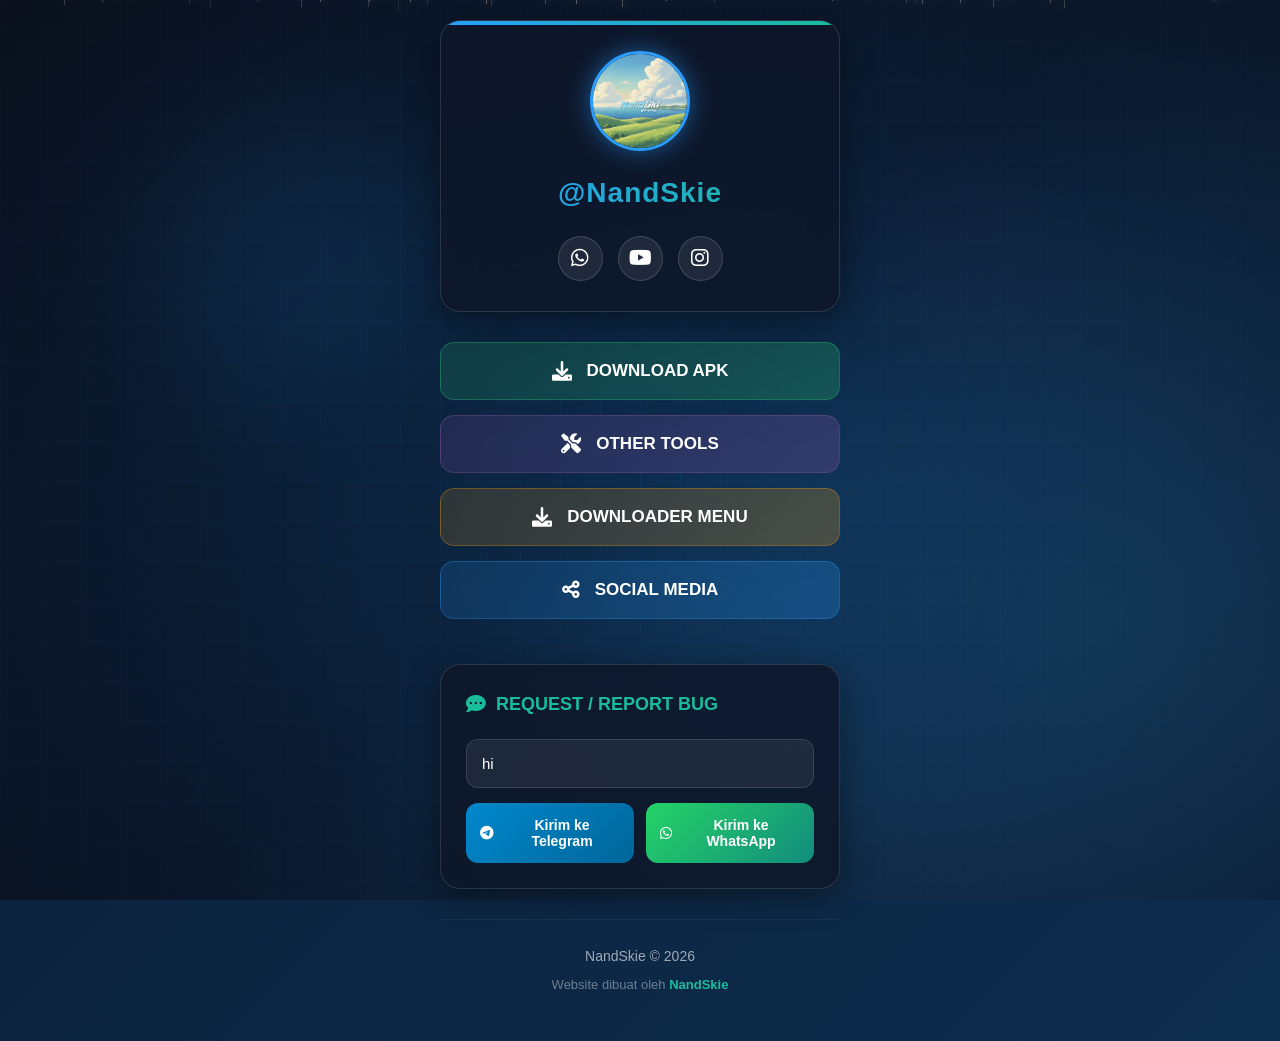
==== commit ae957722: "Add files via upload" ====
--- a/index.html
+++ b/index.html
@@ -3,208 +3,1956 @@
 <head>
     <meta charset="UTF-8">
     <meta name="viewport" content="width=device-width, initial-scale=1.0">
-    <title>Nand Ski - Official Links</title>
+    <title>NandSkie - Official Links</title>
     <link rel="stylesheet" href="https://cdnjs.cloudflare.com/ajax/libs/font-awesome/6.0.0/css/all.min.css">
-    <link rel="stylesheet" href="style.css">
+    <style>
+        /* ===== CSS VARIABLES - GAMING NEON LURUS ===== */
+        :root {
+            /* 🎨 COLOR SYSTEM - GAMING NEON */
+            --neon-blue: #2a9dff;
+            --neon-cyan: #1abc9c;
+            --neon-purple: #9b59b6;
+            --neon-green: #2ecc71;
+            --neon-orange: #f39c12;
+            --neon-pink: #e84393;
+            --neon-red: #e74c3c;
+            --neon-yellow: #f1c40f;
+            
+            /* Light variants for hover effects */
+            --neon-blue-light: rgba(42, 157, 255, 0.3);
+            --neon-cyan-light: rgba(26, 188, 156, 0.3);
+            --neon-purple-light: rgba(155, 89, 182, 0.3);
+            --neon-green-light: rgba(46, 204, 113, 0.3);
+            
+            /* Background & Glass */
+            --bg-dark: #0a0e1a;
+            --bg-darker: #070a15;
+            --glass-bg: rgba(15, 23, 42, 0.85);
+            --glass-border: rgba(255, 255, 255, 0.12);
+            --glass-shadow: 0 8px 32px rgba(0, 0, 0, 0.4);
+            
+            /* Neon Glow Effects */
+            --glow-blue: 0 0 20px rgba(42, 157, 255, 0.7);
+            --glow-cyan: 0 0 20px rgba(26, 188, 156, 0.7);
+            --glow-purple: 0 0 20px rgba(155, 89, 182, 0.7);
+            --glow-green: 0 0 20px rgba(46, 204, 113, 0.7);
+            
+            /* Typography - Professional Gaming */
+            --font-heading: 'Orbitron', sans-serif;
+            --font-body: 'Poppins', sans-serif;
+            --font-mono: 'JetBrains Mono', monospace;
+        }
+        
+        /* ===== FONT IMPORTS ===== */
+        @import url('https://fonts.googleapis.com/css2?family=Orbitron:wght@400;500;600;700;800&family=Poppins:wght@300;400;500;600;700&family=JetBrains+Mono:wght@300;400;500&display=swap');
+        
+        /* ===== RESET & BASE STYLES ===== */
+        * {
+            margin: 0;
+            padding: 0;
+            box-sizing: border-box;
+        }
+        
+        html {
+            scroll-behavior: smooth;
+        }
+        
+        body {
+            font-family: var(--font-body);
+            background: linear-gradient(135deg, #0a1a2d, #0c2541, #0d2d4f);
+            color: #ffffff;
+            min-height: 100vh;
+            overflow-x: hidden;
+            line-height: 1.6;
+            position: relative;
+            -webkit-font-smoothing: antialiased;
+            -moz-osx-font-smoothing: grayscale;
+        }
+        
+        /* ===== BACKGROUND SYSTEM - NEON BIRU & HUJAN ===== */
+        .background-container {
+            position: fixed;
+            top: 0;
+            left: 0;
+            width: 100%;
+            height: 100%;
+            z-index: 1;
+            pointer-events: none;
+            overflow: hidden;
+        }
+        
+        /* Layer 1: Gradient Neon Biru */
+        .bg-gradient {
+            position: absolute;
+            top: 0;
+            left: 0;
+            width: 100%;
+            height: 100%;
+            background: linear-gradient(
+                135deg,
+                rgba(10, 26, 45, 0.95) 0%,
+                rgba(12, 37, 65, 0.9) 25%,
+                rgba(13, 45, 79, 0.85) 50%,
+                rgba(26, 92, 147, 0.8) 75%,
+                rgba(42, 157, 255, 0.7) 100%
+            );
+            z-index: 1;
+        }
+        
+        /* Layer 2: Pola Grid Neon Biru */
+        .grid-pattern {
+            position: absolute;
+            top: 0;
+            left: 0;
+            width: 100%;
+            height: 100%;
+            background-image: 
+                linear-gradient(rgba(42, 157, 255, 0.1) 1px, transparent 1px),
+                linear-gradient(90deg, rgba(42, 157, 255, 0.1) 1px, transparent 1px);
+            background-size: 40px 40px;
+            z-index: 2;
+            opacity: 0.6;
+            animation: gridPulse 20s linear infinite;
+        }
+        
+        /* Layer 3: Efek Glow & Cahaya */
+        .glow-effects {
+            position: absolute;
+            top: 0;
+            left: 0;
+            width: 100%;
+            height: 100%;
+            z-index: 3;
+            opacity: 0.5;
+        }
+        
+        .glow-orb {
+            position: absolute;
+            border-radius: 50%;
+            filter: blur(60px);
+        }
+        
+        .glow-orb-1 {
+            width: 300px;
+            height: 300px;
+            background: rgba(42, 157, 255, 0.3);
+            top: 10%;
+            left: 10%;
+            animation: floatOrb1 25s ease-in-out infinite;
+        }
+        
+        .glow-orb-2 {
+            width: 200px;
+            height: 200px;
+            background: rgba(26, 188, 156, 0.2);
+            top: 60%;
+            left: 80%;
+            animation: floatOrb2 30s ease-in-out infinite;
+        }
+        
+        .glow-orb-3 {
+            width: 150px;
+            height: 150px;
+            background: rgba(155, 89, 182, 0.15);
+            top: 20%;
+            left: 70%;
+            animation: floatOrb3 20s ease-in-out infinite;
+        }
+        
+        /* Layer 4: Efek Hujan/Tetesan */
+        .rain-container {
+            position: absolute;
+            top: 0;
+            left: 0;
+            width: 100%;
+            height: 100%;
+            z-index: 4;
+            overflow: hidden;
+        }
+        
+        .raindrop {
+            position: absolute;
+            top: -20px;
+            width: 1px;
+            height: 20px;
+            background: linear-gradient(to bottom, transparent, rgba(255, 255, 255, 0.9));
+            border-radius: 0 0 2px 2px;
+            animation: rainFall linear infinite;
+            box-shadow: 0 0 10px rgba(255, 255, 255, 0.7);
+        }
+        
+        .raindrop:nth-child(1) {
+            left: 5%;
+            animation-duration: 1.8s;
+            animation-delay: 0.1s;
+            height: 25px;
+        }
+        
+        .raindrop:nth-child(2) {
+            left: 15%;
+            animation-duration: 2.2s;
+            animation-delay: 0.5s;
+            height: 18px;
+        }
+        
+        .raindrop:nth-child(3) {
+            left: 25%;
+            animation-duration: 1.5s;
+            animation-delay: 0.2s;
+            height: 22px;
+        }
+        
+        .raindrop:nth-child(4) {
+            left: 35%;
+            animation-duration: 2s;
+            animation-delay: 0.7s;
+            height: 20px;
+        }
+        
+        .raindrop:nth-child(5) {
+            left: 45%;
+            animation-duration: 2.3s;
+            animation-delay: 0.3s;
+            height: 24px;
+        }
+        
+        .raindrop:nth-child(6) {
+            left: 55%;
+            animation-duration: 1.7s;
+            animation-delay: 0.6s;
+            height: 19px;
+        }
+        
+        .raindrop:nth-child(7) {
+            left: 65%;
+            animation-duration: 2.1s;
+            animation-delay: 0.4s;
+            height: 21px;
+        }
+        
+        .raindrop:nth-child(8) {
+            left: 75%;
+            animation-duration: 1.9s;
+            animation-delay: 0.9s;
+            height: 23px;
+        }
+        
+        .raindrop:nth-child(9) {
+            left: 85%;
+            animation-duration: 2.4s;
+            animation-delay: 0.2s;
+            height: 17px;
+        }
+        
+        .raindrop:nth-child(10) {
+            left: 95%;
+            animation-duration: 1.6s;
+            animation-delay: 0.8s;
+            height: 20px;
+        }
+        
+        /* Tambahan tetesan hujan untuk kepadatan lebih */
+        .raindrop:nth-child(11) {
+            left: 8%;
+            animation-duration: 2s;
+            animation-delay: 1.1s;
+            height: 22px;
+        }
+        
+        .raindrop:nth-child(12) {
+            left: 22%;
+            animation-duration: 1.9s;
+            animation-delay: 1.3s;
+            height: 19px;
+        }
+        
+        .raindrop:nth-child(13) {
+            left: 38%;
+            animation-duration: 2.1s;
+            animation-delay: 1.5s;
+            height: 24px;
+        }
+        
+        .raindrop:nth-child(14) {
+            left: 52%;
+            animation-duration: 1.8s;
+            animation-delay: 1.7s;
+            height: 21px;
+        }
+        
+        .raindrop:nth-child(15) {
+            left: 68%;
+            animation-duration: 2.2s;
+            animation-delay: 1.9s;
+            height: 18px;
+        }
+        
+        .raindrop:nth-child(16) {
+            left: 82%;
+            animation-duration: 1.7s;
+            animation-delay: 2.1s;
+            height: 23px;
+        }
+        
+        .raindrop:nth-child(17) {
+            left: 12%;
+            animation-duration: 2.3s;
+            animation-delay: 2.3s;
+            height: 20px;
+        }
+        
+        .raindrop:nth-child(18) {
+            left: 32%;
+            animation-duration: 1.6s;
+            animation-delay: 2.5s;
+            height: 22px;
+        }
+        
+        .raindrop:nth-child(19) {
+            left: 48%;
+            animation-duration: 2s;
+            animation-delay: 2.7s;
+            height: 19px;
+        }
+        
+        .raindrop:nth-child(20) {
+            left: 72%;
+            animation-duration: 1.9s;
+            animation-delay: 2.9s;
+            height: 24px;
+        }
+        
+        /* Layer 5: Overlay Gelap untuk Kontras */
+        .overlay-dark {
+            position: absolute;
+            top: 0;
+            left: 0;
+            width: 100%;
+            height: 100%;
+            background: radial-gradient(
+                ellipse at center,
+                transparent 0%,
+                rgba(10, 14, 26, 0.6) 70%,
+                rgba(10, 14, 26, 0.8) 100%
+            );
+            z-index: 5;
+        }
+        
+        /* ===== MAIN CONTAINER - LURUS & STABIL ===== */
+        .main-container {
+            position: relative;
+            max-width: 500px;
+            margin: 0 auto;
+            padding: 20px;
+            z-index: 10;
+            min-height: 100vh;
+            display: flex;
+            flex-direction: column;
+            justify-content: center;
+            align-items: center;
+        }
+        
+        /* ===== PROFILE SECTION - PROFESSIONAL CARD ===== */
+        .profile-card {
+            width: 100%;
+            max-width: 400px;
+            background: var(--glass-bg);
+            backdrop-filter: blur(20px);
+            border: 1px solid var(--glass-border);
+            border-radius: 20px;
+            padding: 30px;
+            margin-bottom: 30px;
+            box-shadow: var(--glass-shadow);
+            position: relative;
+            overflow: hidden;
+            transition: transform 0.3s ease, box-shadow 0.3s ease;
+        }
+        
+        .profile-card::before {
+            content: '';
+            position: absolute;
+            top: 0;
+            left: 0;
+            width: 100%;
+            height: 4px;
+            background: linear-gradient(90deg, var(--neon-blue), var(--neon-cyan));
+            border-radius: 20px 20px 0 0;
+        }
+        
+        .profile-card:hover {
+            transform: translateY(-5px);
+            box-shadow: var(--glass-shadow), var(--glow-blue);
+        }
+        
+        .avatar-container {
+            display: flex;
+            justify-content: center;
+            margin-bottom: 20px;
+        }
+        
+        .profile-avatar {
+            width: 100px;
+            height: 100px;
+            border-radius: 50%;
+            object-fit: cover;
+            border: 3px solid var(--neon-blue);
+            box-shadow: 0 0 25px rgba(42, 157, 255, 0.5);
+            transition: all 0.3s ease;
+        }
+        
+        .profile-avatar:hover {
+            box-shadow: 0 0 35px rgba(42, 157, 255, 0.8);
+            border-color: var(--neon-cyan);
+        }
+        
+        .username {
+            text-align: center;
+            font-family: var(--font-heading);
+            font-size: 28px;
+            font-weight: 700;
+            margin-bottom: 20px;
+            background: linear-gradient(90deg, var(--neon-blue), var(--neon-cyan));
+            -webkit-background-clip: text;
+            background-clip: text;
+            color: transparent;
+            letter-spacing: 1px;
+        }
+        
+        .social-links {
+            display: flex;
+            justify-content: center;
+            gap: 15px;
+            margin-top: 20px;
+        }
+        
+        .social-link {
+            width: 45px;
+            height: 45px;
+            border-radius: 50%;
+            display: flex;
+            align-items: center;
+            justify-content: center;
+            background: rgba(255, 255, 255, 0.08);
+            border: 1px solid rgba(255, 255, 255, 0.15);
+            color: white;
+            font-size: 20px;
+            text-decoration: none;
+            transition: all 0.3s cubic-bezier(0.4, 0, 0.2, 1);
+        }
+        
+        .social-link:hover {
+            background: var(--neon-blue-light);
+            transform: translateY(-3px);
+            box-shadow: var(--glow-blue);
+        }
+        
+        /* ===== MAIN MENU - 4 TOMBOL LURUS ===== */
+        .main-menu {
+            width: 100%;
+            max-width: 400px;
+            margin-bottom: 30px;
+        }
+        
+        .menu-button {
+            width: 100%;
+            padding: 18px 24px;
+            margin-bottom: 15px;
+            border: none;
+            border-radius: 14px;
+            background: rgba(255, 255, 255, 0.05);
+            backdrop-filter: blur(10px);
+            border: 1px solid var(--glass-border);
+            color: white;
+            font-family: var(--font-body);
+            font-size: 17px;
+            font-weight: 600;
+            display: flex;
+            align-items: center;
+            justify-content: center;
+            gap: 15px;
+            cursor: pointer;
+            transition: all 0.3s cubic-bezier(0.4, 0, 0.2, 1);
+            position: relative;
+            overflow: hidden;
+            /* LURUS - NO ROTATE */
+            transform: none !important;
+        }
+        
+        .menu-button i {
+            font-size: 20px;
+            transition: transform 0.3s ease;
+        }
+        
+        .menu-button::before {
+            content: '';
+            position: absolute;
+            top: 0;
+            left: -100%;
+            width: 100%;
+            height: 100%;
+            background: linear-gradient(
+                90deg,
+                transparent,
+                rgba(255, 255, 255, 0.1),
+                transparent
+            );
+            transition: left 0.6s ease;
+        }
+        
+        .menu-button:hover::before {
+            left: 100%;
+        }
+        
+        .menu-button:hover {
+            transform: translateY(-3px) !important; /* Tetap LURUS */
+            box-shadow: 0 10px 25px rgba(0, 0, 0, 0.3);
+        }
+        
+        .menu-button:hover i {
+            transform: scale(1.15);
+        }
+        
+        /* Color Variations - Tetap LURUS */
+        .btn-download {
+            background: linear-gradient(135deg, 
+                rgba(46, 204, 113, 0.15), 
+                rgba(46, 204, 113, 0.25));
+            border-color: rgba(46, 204, 113, 0.3);
+        }
+        
+        .btn-download:hover {
+            box-shadow: var(--glow-green);
+        }
+        
+        .btn-tools {
+            background: linear-gradient(135deg, 
+                rgba(155, 89, 182, 0.15), 
+                rgba(155, 89, 182, 0.25));
+            border-color: rgba(155, 89, 182, 0.3);
+        }
+        
+        .btn-tools:hover {
+            box-shadow: var(--glow-purple);
+        }
+        
+        .btn-downloader {
+            background: linear-gradient(135deg, 
+                rgba(243, 156, 18, 0.15), 
+                rgba(243, 156, 18, 0.25));
+            border-color: rgba(243, 156, 18, 0.3);
+        }
+        
+        .btn-downloader:hover {
+            box-shadow: 0 0 20px rgba(243, 156, 18, 0.7);
+        }
+        
+        .btn-social {
+            background: linear-gradient(135deg, 
+                rgba(42, 157, 255, 0.15), 
+                rgba(42, 157, 255, 0.25));
+            border-color: rgba(42, 157, 255, 0.3);
+        }
+        
+        .btn-social:hover {
+            box-shadow: var(--glow-blue);
+        }
+        
+        /* ===== REQUEST SECTION - PROFESSIONAL INPUT ===== */
+        .request-section {
+            width: 100%;
+            max-width: 400px;
+            background: var(--glass-bg);
+            backdrop-filter: blur(20px);
+            border: 1px solid var(--glass-border);
+            border-radius: 20px;
+            padding: 25px;
+            margin-bottom: 30px;
+            box-shadow: var(--glass-shadow);
+        }
+        
+        .section-title {
+            font-family: var(--font-heading);
+            font-size: 18px;
+            margin-bottom: 20px;
+            display: flex;
+            align-items: center;
+            gap: 10px;
+            color: var(--neon-cyan);
+        }
+        
+        .section-title i {
+            font-size: 20px;
+        }
+        
+        .message-input {
+            width: 100%;
+            padding: 15px;
+            background: rgba(255, 255, 255, 0.07);
+            border: 1px solid var(--glass-border);
+            border-radius: 12px;
+            color: white;
+            font-family: var(--font-body);
+            font-size: 15px;
+            margin-bottom: 15px;
+            transition: all 0.3s ease;
+            outline: none;
+        }
+        
+        .message-input:focus {
+            border-color: var(--neon-blue);
+            box-shadow: 0 0 15px rgba(42, 157, 255, 0.3);
+        }
+        
+        .request-buttons {
+            display: grid;
+            grid-template-columns: 1fr 1fr;
+            gap: 12px;
+        }
+        
+        .request-btn {
+            padding: 14px;
+            border: none;
+            border-radius: 12px;
+            font-family: var(--font-body);
+            font-weight: 600;
+            font-size: 14px;
+            cursor: pointer;
+            transition: all 0.3s cubic-bezier(0.4, 0, 0.2, 1);
+            display: flex;
+            align-items: center;
+            justify-content: center;
+            gap: 10px;
+            color: white;
+            /* LURUS - NO ROTATE */
+            transform: none !important;
+        }
+        
+        .request-btn:hover {
+            transform: translateY(-2px) !important; /* Tetap LURUS */
+            box-shadow: 0 8px 20px rgba(0, 0, 0, 0.3);
+        }
+        
+        .btn-telegram {
+            background: linear-gradient(135deg, #0088cc, #006699);
+        }
+        
+        .btn-whatsapp {
+            background: linear-gradient(135deg, #25D366, #128C7E);
+        }
+        
+        /* ===== MODAL SYSTEM - PROFESSIONAL GLASS ===== */
+        .modal-overlay {
+            position: fixed;
+            top: 0;
+            left: 0;
+            width: 100%;
+            height: 100%;
+            background: rgba(0, 0, 0, 0.85);
+            backdrop-filter: blur(10px);
+            display: flex;
+            justify-content: center;
+            align-items: center;
+            z-index: 1000;
+            opacity: 0;
+            visibility: hidden;
+            transition: all 0.3s cubic-bezier(0.4, 0, 0.2, 1);
+        }
+        
+        .modal-overlay.active {
+            opacity: 1;
+            visibility: visible;
+        }
+        
+        .modal-container {
+            width: 90%;
+            max-width: 500px;
+            max-height: 80vh;
+            background: var(--glass-bg);
+            backdrop-filter: blur(25px);
+            border: 1px solid var(--glass-border);
+            border-radius: 20px;
+            box-shadow: var(--glass-shadow), 0 0 50px rgba(42, 157, 255, 0.2);
+            overflow: hidden;
+            transform: translateY(30px);
+            transition: transform 0.4s cubic-bezier(0.4, 0, 0.2, 1);
+        }
+        
+        .modal-overlay.active .modal-container {
+            transform: translateY(0);
+        }
+        
+        .modal-header {
+            padding: 25px;
+            border-bottom: 1px solid var(--glass-border);
+            display: flex;
+            justify-content: space-between;
+            align-items: center;
+            background: rgba(0, 0, 0, 0.3);
+        }
+        
+        .modal-title {
+            font-family: var(--font-heading);
+            font-size: 22px;
+            font-weight: 600;
+            display: flex;
+            align-items: center;
+            gap: 12px;
+            color: white;
+        }
+        
+        .modal-close {
+            background: transparent;
+            border: none;
+            color: white;
+            font-size: 28px;
+            cursor: pointer;
+            width: 40px;
+            height: 40px;
+            display: flex;
+            align-items: center;
+            justify-content: center;
+            border-radius: 50%;
+            transition: all 0.3s ease;
+        }
+        
+        .modal-close:hover {
+            background: rgba(231, 76, 60, 0.2);
+        }
+        
+        /* ===== SEARCH BAR - STYLE ===== */
+        .search-container {
+            padding: 20px 25px 10px 25px;
+            border-bottom: 1px solid var(--glass-border);
+        }
+        
+        .search-bar {
+            display: flex;
+            align-items: center;
+            background: rgba(255, 255, 255, 0.07);
+            border: 1px solid var(--glass-border);
+            border-radius: 12px;
+            padding: 12px 16px;
+            transition: all 0.3s ease;
+        }
+        
+        .search-bar:focus-within {
+            border-color: var(--neon-blue);
+            box-shadow: 0 0 15px rgba(42, 157, 255, 0.3);
+        }
+        
+        .search-icon {
+            color: var(--neon-cyan);
+            font-size: 18px;
+            margin-right: 12px;
+        }
+        
+        .search-input {
+            flex: 1;
+            background: transparent;
+            border: none;
+            color: white;
+            font-family: var(--font-body);
+            font-size: 15px;
+            outline: none;
+        }
+        
+        .search-input::placeholder {
+            color: rgba(255, 255, 255, 0.5);
+        }
+        
+        .clear-search {
+            background: transparent;
+            border: none;
+            color: rgba(255, 255, 255, 0.5);
+            font-size: 18px;
+            cursor: pointer;
+            padding: 0 5px;
+            display: none;
+            transition: color 0.3s ease;
+        }
+        
+        .clear-search:hover {
+            color: var(--neon-red);
+        }
+        
+        .search-hint {
+            font-size: 12px;
+            color: rgba(255, 255, 255, 0.4);
+            margin-top: 8px;
+            text-align: center;
+        }
+        
+        .modal-content {
+            padding: 25px;
+            overflow-y: auto;
+            max-height: calc(80vh - 140px);
+        }
+        
+        /* Custom Scrollbar */
+        .modal-content::-webkit-scrollbar {
+            width: 6px;
+        }
+        
+        .modal-content::-webkit-scrollbar-track {
+            background: rgba(255, 255, 255, 0.05);
+            border-radius: 3px;
+        }
+        
+        .modal-content::-webkit-scrollbar-thumb {
+            background: var(--neon-blue);
+            border-radius: 3px;
+        }
+        
+        /* ===== LINK GRID - PROFESSIONAL LAYOUT ===== */
+        .link-grid {
+            display: grid;
+            grid-template-columns: 1fr;
+            gap: 15px;
+        }
+        
+        @media (min-width: 768px) {
+            .link-grid {
+                grid-template-columns: repeat(2, 1fr);
+            }
+        }
+        
+        .link-button {
+            display: flex;
+            align-items: center;
+            gap: 15px;
+            padding: 18px 20px;
+            background: rgba(255, 255, 255, 0.05);
+            border: 1px solid var(--glass-border);
+            border-radius: 14px;
+            text-decoration: none;
+            color: white;
+            transition: all 0.3s cubic-bezier(0.4, 0, 0.2, 1);
+            position: relative;
+            overflow: hidden;
+            /* LURUS - NO ROTATE */
+            transform: none !important;
+        }
+        
+        .link-button:hover {
+            transform: translateY(-3px) !important; /* Tetap LURUS */
+            background: rgba(255, 255, 255, 0.08);
+            box-shadow: 0 10px 25px rgba(0, 0, 0, 0.3);
+        }
+        
+        .link-button i {
+            font-size: 22px;
+            width: 30px;
+            text-align: center;
+            transition: transform 0.3s ease;
+        }
+        
+        .link-button:hover i {
+            transform: scale(1.15);
+        }
+        
+        .link-text {
+            flex: 1;
+            font-weight: 500;
+            font-size: 15px;
+        }
+        
+        .link-desc {
+            font-size: 12px;
+            color: rgba(255, 255, 255, 0.6);
+            margin-top: 4px;
+        }
+        
+        .link-arrow {
+            opacity: 0;
+            transform: translateX(-10px);
+            transition: all 0.3s ease;
+        }
+        
+        .link-button:hover .link-arrow {
+            opacity: 1;
+            transform: translateX(0);
+        }
+        
+        /* Link Color Variations */
+        .link-blue {
+            border-color: rgba(42, 157, 255, 0.3);
+        }
+        
+        .link-blue:hover {
+            box-shadow: var(--glow-blue);
+        }
+        
+        .link-green {
+            border-color: rgba(46, 204, 113, 0.3);
+        }
+        
+        .link-green:hover {
+            box-shadow: var(--glow-green);
+        }
+        
+        .link-purple {
+            border-color: rgba(155, 89, 182, 0.3);
+        }
+        
+        .link-purple:hover {
+            box-shadow: var(--glow-purple);
+        }
+        
+        .link-cyan {
+            border-color: rgba(26, 188, 156, 0.3);
+        }
+        
+        .link-cyan:hover {
+            box-shadow: var(--glow-cyan);
+        }
+        
+        .link-pink {
+            border-color: rgba(232, 67, 147, 0.3);
+        }
+        
+        .link-pink:hover {
+            box-shadow: 0 0 20px rgba(232, 67, 147, 0.7);
+        }
+        
+        .link-red {
+            border-color: rgba(231, 76, 60, 0.3);
+        }
+        
+        .link-red:hover {
+            box-shadow: 0 0 20px rgba(231, 76, 60, 0.7);
+        }
+        
+        .link-gray {
+            border-color: rgba(149, 165, 166, 0.3);
+        }
+        
+        /* ===== SEARCH RESULTS ===== */
+        .no-results {
+            text-align: center;
+            padding: 40px 20px;
+            color: rgba(255, 255, 255, 0.5);
+        }
+        
+        .no-results i {
+            font-size: 40px;
+            margin-bottom: 15px;
+            color: var(--neon-purple);
+        }
+        
+        /* ===== FOOTER - PROFESSIONAL STYLE ===== */
+        .footer {
+            text-align: center;
+            padding: 25px 0;
+            color: rgba(255, 255, 255, 0.6);
+            font-size: 14px;
+            width: 100%;
+            max-width: 400px;
+            border-top: 1px solid rgba(255, 255, 255, 0.05);
+        }
+        
+        .copyright {
+            margin-bottom: 8px;
+        }
+        
+        .credit {
+            font-size: 13px;
+            color: rgba(255, 255, 255, 0.4);
+        }
+        
+        .credit strong {
+            color: var(--neon-cyan);
+        }
+        
+        /* ===== ANIMATION KEYFRAMES ===== */
+        @keyframes gridPulse {
+            0%, 100% {
+                opacity: 0.6;
+            }
+            50% {
+                opacity: 0.8;
+            }
+        }
+        
+        @keyframes floatOrb1 {
+            0%, 100% {
+                transform: translate(0, 0) scale(1);
+            }
+            33% {
+                transform: translate(30px, 20px) scale(1.1);
+            }
+            66% {
+                transform: translate(-20px, 10px) scale(0.9);
+            }
+        }
+        
+        @keyframes floatOrb2 {
+            0%, 100% {
+                transform: translate(0, 0) scale(1);
+            }
+            33% {
+                transform: translate(-25px, 15px) scale(1.05);
+            }
+            66% {
+                transform: translate(15px, -10px) scale(0.95);
+            }
+        }
+        
+        @keyframes floatOrb3 {
+            0%, 100% {
+                transform: translate(0, 0) scale(1);
+            }
+            50% {
+                transform: translate(10px, -15px) scale(1.08);
+            }
+        }
+        
+        /* Animasi tetesan hujan */
+        @keyframes rainFall {
+            0% {
+                transform: translateY(-100px) translateX(0);
+                opacity: 0;
+            }
+            10% {
+                opacity: 1;
+            }
+            90% {
+                opacity: 1;
+            }
+            100% {
+                transform: translateY(100vh) translateX(30px);
+                opacity: 0;
+            }
+        }
+        
+        @keyframes fadeIn {
+            from {
+                opacity: 0;
+                transform: translateY(20px);
+            }
+            to {
+                opacity: 1;
+                transform: translateY(0);
+            }
+        }
+        
+        /* ===== RESPONSIVE DESIGN ===== */
+        @media (max-width: 768px) {
+            .main-container {
+                padding: 15px;
+            }
+            
+            .profile-card {
+                padding: 25px;
+            }
+            
+            .username {
+                font-size: 24px;
+            }
+            
+            .menu-button {
+                padding: 16px 20px;
+                font-size: 16px;
+            }
+            
+            .modal-container {
+                width: 95%;
+            }
+            
+            .modal-title {
+                font-size: 20px;
+            }
+            
+            .search-container {
+                padding: 15px 20px 10px 20px;
+            }
+        }
+        
+        @media (max-width: 480px) {
+            .profile-avatar {
+                width: 85px;
+                height: 85px;
+            }
+            
+            .social-link {
+                width: 40px;
+                height: 40px;
+                font-size: 18px;
+            }
+            
+            .menu-button {
+                padding: 15px 18px;
+                font-size: 15px;
+            }
+            
+            .request-buttons {
+                grid-template-columns: 1fr;
+            }
+            
+            .modal-header {
+                padding: 20px;
+            }
+            
+            .modal-content {
+                padding: 20px;
+            }
+            
+            .search-container {
+                padding: 15px 15px 10px 15px;
+            }
+            
+            /* Kurangi jumlah tetesan hujan di mobile */
+            .raindrop:nth-child(n+15) {
+                display: none;
+            }
+        }
+        
+        /* ===== UTILITY CLASSES ===== */
+        .disabled {
+            opacity: 0.6;
+            cursor: not-allowed !important;
+        }
+        
+        .disabled:hover {
+            transform: none !important;
+            box-shadow: none !important;
+        }
+        
+        .hidden {
+            display: none !important;
+        }
+        
+        .highlight {
+            background-color: rgba(42, 157, 255, 0.2);
+            border-radius: 2px;
+            padding: 0 2px;
+        }
+        
+        .pulse {
+            animation: pulse 2s infinite;
+        }
+        
+        @keyframes pulse {
+            0%, 100% {
+                opacity: 1;
+            }
+            50% {
+                opacity: 0.7;
+            }
+        }
+    </style>
 </head>
 <body>
-    <!-- Background Grid Biru Muda -->
-    <div class="grid-background"></div>
-    <div class="grid-center"></div>
-    <div class="grid-dots" id="gridDots"></div>
+    <!-- 🌌 BACKGROUND LAYERS - NEON BIRU & HUJAN -->
+    <div class="background-container">
+        <!-- Layer 1: Gradient Neon Biru -->
+        <div class="bg-gradient"></div>
+        
+        <!-- Layer 2: Pola Grid -->
+        <div class="grid-pattern"></div>
+        
+        <!-- Layer 3: Efek Glow -->
+        <div class="glow-effects">
+            <div class="glow-orb glow-orb-1"></div>
+            <div class="glow-orb glow-orb-2"></div>
+            <div class="glow-orb glow-orb-3"></div>
+        </div>
+        
+        <!-- Layer 4: Efek Hujan/Tetesan -->
+        <div class="rain-container">
+            <div class="raindrop"></div>
+            <div class="raindrop"></div>
+            <div class="raindrop"></div>
+            <div class="raindrop"></div>
+            <div class="raindrop"></div>
+            <div class="raindrop"></div>
+            <div class="raindrop"></div>
+            <div class="raindrop"></div>
+            <div class="raindrop"></div>
+            <div class="raindrop"></div>
+            <div class="raindrop"></div>
+            <div class="raindrop"></div>
+            <div class="raindrop"></div>
+            <div class="raindrop"></div>
+            <div class="raindrop"></div>
+            <div class="raindrop"></div>
+            <div class="raindrop"></div>
+            <div class="raindrop"></div>
+            <div class="raindrop"></div>
+            <div class="raindrop"></div>
+        </div>
+        
+        <!-- Layer 5: Overlay Gelap -->
+        <div class="overlay-dark"></div>
+    </div>
     
-    <div class="meteor-container"></div>
-    <div class="bg-overlay"></div>
-    <div class="container">
-        <header class="profile">
-            <img src="./media/avatar.png" alt="Subs nandskie">
-            <h2>@NandSkie</h2>
-            
-            <div class="social-icons">
-                <a href="https://wa.me/6281559584077" target="_blank" aria-label="WhatsApp">
-                    <i class="fa-brands fa-whatsapp"></i>
+    <!-- 🎮 MAIN CONTAINER -->
+    <main class="main-container">
+        <!-- 👤 PROFILE CARD -->
+        <section class="profile-card" style="animation: fadeIn 0.8s ease-out;">
+            <div class="avatar-container">
+                <img src="./media/avatar.png" alt="NandSkie" class="profile-avatar" 
+                     onerror="this.src='https://ui-avatars.com/api/?name=NandSkie&background=2a9dff&color=fff&bold=true&size=100'">
+            </div>
+            
+            <h1 class="username">@NandSkie</h1>
+            
+            <div class="social-links">
+                <a href="https://wa.me/6282331243615" target="_blank" class="social-link" aria-label="WhatsApp">
+                    <i class="fab fa-whatsapp"></i>
                 </a>
-                <a href="https://youtube.com/@NandSkie" target="_blank" aria-label="YouTube">
-                    <i class="fa-brands fa-youtube"></i>
+                <a href="https://youtube.com/@NandSkie" target="_blank" class="social-link" aria-label="YouTube">
+                    <i class="fab fa-youtube"></i>
                 </a>
-                <a href="https://www.instagram.com/nandz.404?igsh=Ymdjcjd5Z3RobjZq" target="_blank" aria-label="Instagram">
-                    <i class="fa-brands fa-instagram"></i>
+                <a href="https://www.instagram.com/nandz.404" target="_blank" class="social-link" aria-label="Instagram">
+                    <i class="fab fa-instagram"></i>
                 </a>
             </div>
-        </header>
-
-        <!-- Main Menu Buttons dengan Class Warna -->
+        </section>
+        
+        <!-- 🔘 MAIN MENU - 4 TOMBOL -->
         <div class="main-menu">
-            <button class="menu-btn btn-green" onclick="openModal('downloadModal')">
+            <button class="menu-button btn-download" onclick="openModal('modalDownload')">
                 <i class="fas fa-download"></i>
                 <span>DOWNLOAD APK</span>
             </button>
             
-            <button class="menu-btn btn-purple" onclick="openModal('toolsModal')">
+            <button class="menu-button btn-tools" onclick="openModal('modalTools')">
                 <i class="fas fa-tools"></i>
                 <span>OTHER TOOLS</span>
             </button>
             
-            <!-- TAMBAHAN: DOWNLOADER MENU BUTTON -->
-            <button class="menu-btn btn-orange" onclick="openModal('downloaderModal')">
+            <button class="menu-button btn-downloader" onclick="openModal('modalDownloader')">
                 <i class="fas fa-download"></i>
                 <span>DOWNLOADER MENU</span>
             </button>
             
-            <button class="menu-btn btn-blue" onclick="openModal('socialModal')">
+            <button class="menu-button btn-social" onclick="openModal('modalSocial')">
                 <i class="fas fa-share-alt"></i>
                 <span>SOCIAL MEDIA</span>
             </button>
         </div>
-
-        <footer>
-            nandskie ©️ <span id="currentYear">2026</span>
+        
+        <!-- 🛠 REQUEST SECTION -->
+        <section class="request-section" style="animation: fadeIn 0.8s ease-out 0.2s both;">
+            <h2 class="section-title">
+                <i class="fas fa-comment-dots"></i>
+                REQUEST / REPORT BUG
+            </h2>
+            
+            <input type="text" class="message-input" id="messageInput" placeholder="hi" value="hi">
+            
+            <div class="request-buttons">
+                <button class="request-btn btn-telegram" onclick="sendTelegram()">
+                    <i class="fab fa-telegram"></i>
+                    Kirim ke Telegram
+                </button>
+                <button class="request-btn btn-whatsapp" onclick="sendWhatsApp()">
+                    <i class="fab fa-whatsapp"></i>
+                    Kirim ke WhatsApp
+                </button>
+            </div>
+        </section>
+        
+        <!-- 📝 FOOTER -->
+        <footer class="footer" style="animation: fadeIn 0.8s ease-out 0.4s both;">
+            <div class="copyright">
+                NandSkie ©️ <span id="currentYear">2026</span>
+            </div>
             <div class="credit">
-                Website dibuat oleh <strong>nandskie</strong>
+                Website dibuat oleh <strong>NandSkie</strong>
             </div>
         </footer>
-    </div>
-
-    <!-- Modals -->
+    </main>
     
-    <!-- Download APK Modal -->
-    <div id="downloadModal" class="modal">
-        <div class="modal-content">
+    <!-- 🪟 MODALS -->
+    
+    <!-- DOWNLOAD APK MODAL - WITH SEARCH -->
+    <div class="modal-overlay" id="modalDownload" onclick="closeModalOnBackground(event, 'modalDownload')">
+        <div class="modal-container">
             <div class="modal-header">
-                <h3><i class="fas fa-download"></i> DOWNLOAD APK</h3>
-                <button class="close-btn" onclick="closeModal('downloadModal')">&times;</button>
+                <h2 class="modal-title">
+                    <i class="fas fa-download"></i>
+                    DOWNLOAD APK
+                </h2>
+                <button class="modal-close" onclick="closeModal('modalDownload')">&times;</button>
             </div>
-            <div class="modal-body">
-                <div class="template-grid">
-                    <!-- Contoh dengan berbagai warna -->
-                    <a href="https://sub4unlock.co/zmWAZK" class="template-btn btn-blue">
-                        <i class="fas fa-link"></i>
-                        <span>MULTISPACE & GG MODS || ID: 1</span>
-                    </a>
+            
+            <!-- 🔎 SEARCH BAR -->
+            <div class="search-container">
+                <div class="search-bar">
+                    <i class="fas fa-search search-icon"></i>
+                    <input type="text" class="search-input" id="apkSearch" placeholder="🔎 Cari APK, contoh: Game Guardian, WhatsApp, Instagram..." autocomplete="off">
+                    <button class="clear-search" id="clearApkSearch" onclick="clearSearch('apkSearch', 'apkLinks', 'noResultsApk')">
+                        <i class="fas fa-times"></i>
+                    </button>
+                </div>
+                <div class="search-hint">
+                    Ketik nama APK untuk mencari, contoh: <strong>Game Guardian</strong>, <strong>WhatsApp</strong>, <strong>Instagram</strong>
+                </div>
+            </div>
+            
+            <div class="modal-content">
+                <div class="link-grid" id="apkLinks">
+                    <!-- Link APK akan di-generate oleh JavaScript -->
+                </div>
+                
+                <!-- No Results Message -->
+                <div class="no-results hidden" id="noResultsApk">
+                    <i class="fas fa-search"></i>
+                    <h3>Tidak ada hasil ditemukan</h3>
+                    <p>Coba kata kunci lain seperti <strong>Game Guardian</strong>, <strong>WhatsApp</strong>, atau <strong>Instagram</strong></p>
                 </div>
             </div>
         </div>
     </div>
-
-    <!-- Other Tools Modal -->
-    <div id="toolsModal" class="modal">
-        <div class="modal-content">
+    
+    <!-- OTHER TOOLS MODAL - WITH SEARCH -->
+    <div class="modal-overlay" id="modalTools" onclick="closeModalOnBackground(event, 'modalTools')">
+        <div class="modal-container">
             <div class="modal-header">
-                <h3><i class="fas fa-tools"></i> OTHER TOOLS</h3>
-                <button class="close-btn" onclick="closeModal('toolsModal')">&times;</button>
+                <h2 class="modal-title">
+                    <i class="fas fa-tools"></i>
+                    OTHER TOOLS
+                </h2>
+                <button class="modal-close" onclick="closeModal('modalTools')">&times;</button>
             </div>
-            <div class="modal-body">
-                <div class="template-grid">
-                    <!-- WINRATE CALCULATE dengan class wr-calculate-btn (orange special) -->
-                    <a href="winrate-calculate.html" class="template-btn wr-calculate-btn">
-                        <i class="fas fa-chart-line"></i>
-                        <span>WINRATE CALCULATE</span>
-                    </a>
-                    <!-- Template lainnya dengan warna berbeda  -->
-                    <a href="magicwheel-calculate.html" class="template-btn btn-purple">
-                        <i class="fas fa-atom"></i>
-                        <span>MAGICWHEEL CALCULATE</span>
-                    </a>
-                    <a href="zodiac-calculate.html" class="template-btn btn-blue">
-                        <i class="fas fa-puzzle-piece"></i>
-                        <span>ZODIAC CALCULATE</span>
-                    </a>
-                    <a href="https://nandskie.github.io/pure-status" class="template-btn btn-green">
-                        <i class="fas fa-cloud-upload-alt"></i>
-                        <span>PURE STATUS WHATSAPP</span>
-                    </a>
+            
+            <!-- 🔎 SEARCH BAR -->
+            <div class="search-container">
+                <div class="search-bar">
+                    <i class="fas fa-search search-icon"></i>
+                    <input type="text" class="search-input" id="toolsSearch" placeholder="🔎 Cari Tools, contoh: Winrate, Magicwheel, Zodiac..." autocomplete="off">
+                    <button class="clear-search" id="clearToolsSearch" onclick="clearSearch('toolsSearch', 'toolsLinks', 'noResultsTools')">
+                        <i class="fas fa-times"></i>
+                    </button>
+                </div>
+                <div class="search-hint">
+                    Ketik nama tool untuk mencari, contoh: <strong>Winrate</strong>, <strong>Magicwheel</strong>, <strong>Zodiac</strong>
+                </div>
+            </div>
+            
+            <div class="modal-content">
+                <div class="link-grid" id="toolsLinks">
+                    <!-- Link Tools akan di-generate oleh JavaScript -->
+                </div>
+                
+                <!-- No Results Message -->
+                <div class="no-results hidden" id="noResultsTools">
+                    <i class="fas fa-search"></i>
+                    <h3>Tidak ada hasil ditemukan</h3>
+                    <p>Coba kata kunci lain seperti <strong>Winrate</strong>, <strong>Magicwheel</strong>, atau <strong>Zodiac</strong></p>
                 </div>
             </div>
         </div>
     </div>
-
-    <!-- DOWNLOADER MENU Modal (BARU) -->
-    <div id="downloaderModal" class="modal">
-        <div class="modal-content">
+    
+    <!-- DOWNLOADER MENU MODAL - WITH SEARCH -->
+    <div class="modal-overlay" id="modalDownloader" onclick="closeModalOnBackground(event, 'modalDownloader')">
+        <div class="modal-container">
             <div class="modal-header">
-                <h3><i class="fas fa-download"></i> DOWNLOADER MENU</h3>
-                <button class="close-btn" onclick="closeModal('downloaderModal')">&times;</button>
+                <h2 class="modal-title">
+                    <i class="fas fa-download"></i>
+                    DOWNLOADER MENU
+                </h2>
+                <button class="modal-close" onclick="closeModal('modalDownloader')">&times;</button>
             </div>
-            <div class="modal-body">
-                <div class="template-grid">
-                    <!-- Instagram Downloader -->
-                    <a href="Instagram-downloader.html" class="template-btn btn-pink">
-                        <i class="fab fa-instagram"></i>
-                        <span>Instagram Downloader</span>
-                    </a>
-                    
-                    <!-- TikTok Downloader -->
-                    <a href="tiktok-downloader.html" class="template-btn btn-cyan">
-                        <i class="fab fa-tiktok"></i>
-                        <span>TikTok Downloader</span>
-                    </a>
-                    
-                    <!-- Facebook Downloader -->
-                    <a href="facebook-downloader.html" class="template-btn btn-blue">
-                        <i class="fab fa-facebook"></i>
-                        <span>Facebook Downloader</span>
-                    </a>
-                                        <!-- YouTube Downloader -->
-                    <a href="youtube-downloader.html" class="template-btn btn-red">
-                        <i class="fab fa-youtube"></i>
-                        <span>YouTube Downloader ( Cooming Soon )</span>
-                    </a>
-                    
-                    
+            
+            <!-- 🔎 SEARCH BAR -->
+            <div class="search-container">
+                <div class="search-bar">
+                    <i class="fas fa-search search-icon"></i>
+                    <input type="text" class="search-input" id="downloaderSearch" placeholder="🔎 Cari Downloader, contoh: Instagram, TikTok, Facebook..." autocomplete="off">
+                    <button class="clear-search" id="clearDownloaderSearch" onclick="clearSearch('downloaderSearch', 'downloaderLinks', 'noResultsDownloader')">
+                        <i class="fas fa-times"></i>
+                    </button>
+                </div>
+                <div class="search-hint">
+                    Ketik nama downloader untuk mencari, contoh: <strong>Instagram</strong>, <strong>TikTok</strong>, <strong>Facebook</strong>
+                </div>
+            </div>
+            
+            <div class="modal-content">
+                <div class="link-grid" id="downloaderLinks">
+                    <!-- Link Downloader akan di-generate oleh JavaScript -->
+                </div>
+                
+                <!-- No Results Message -->
+                <div class="no-results hidden" id="noResultsDownloader">
+                    <i class="fas fa-search"></i>
+                    <h3>Tidak ada hasil ditemukan</h3>
+                    <p>Coba kata kunci lain seperti <strong>Instagram</strong>, <strong>TikTok</strong>, atau <strong>Facebook</strong></p>
                 </div>
             </div>
         </div>
     </div>
-
-    <!-- Social Media Modal -->
-    <div id="socialModal" class="modal">
-        <div class="modal-content">
+    
+    <!-- SOCIAL MEDIA MODAL - WITH SEARCH -->
+    <div class="modal-overlay" id="modalSocial" onclick="closeModalOnBackground(event, 'modalSocial')">
+        <div class="modal-container">
             <div class="modal-header">
-                <h3><i class="fas fa-share-alt"></i> SOCIAL MEDIA</h3>
-                <button class="close-btn" onclick="closeModal('socialModal')">&times;</button>
+                <h2 class="modal-title">
+                    <i class="fas fa-share-alt"></i>
+                    SOCIAL MEDIA
+                </h2>
+                <button class="modal-close" onclick="closeModal('modalSocial')">&times;</button>
             </div>
-            <div class="modal-body">
-                <div class="template-grid">
-                    <!-- WhatsApp dengan class btn-green -->
-                    <a href="https://wa.me/6282331243615" target="_blank" class="template-btn btn-green">
-                        <i class="fab fa-whatsapp"></i>
-                        <span>WHATSAPP PERSONAL</span>
-                    </a>
-                    <!-- WhatsApp Bot dengan class btn-blue -->
-                    <a href="https://wa.me/6285126839864?text=.menu" target="_blank" class="template-btn btn-green">
-                        <i class="fab fa-whatsapp"></i>
-                        <span>WHATSAPP BOT</span>
-                    </a>
-                    <!-- Group MLBB dengan class btn-purple -->
-                    <a href="https://chat.whatsapp.com/IBpzOhIM5CaE5zs71kxKtC" target="_blank" class="template-btn btn-green">
-                        <i class="fab fa-whatsapp"></i>
-                        <span>GROUP MLBB</span>
-                    </a>
-                    <!-- Instagram dengan class btn-pink -->
-                    <a href="https://www.instagram.com/nandz.404?igsh=Ymdjcjd5Z3RobjZq" target="_blank" class="template-btn btn-pink">
-                        <i class="fab fa-instagram"></i>
-                        <span>INSTAGRAM</span>
-                    </a>
-                    <!-- GitHub dengan class btn-gray -->
-                    <a href="https://github.com/nandskie" target="_blank" class="template-btn btn-gray">
-                        <i class="fab fa-github"></i>
-                        <span>GITHUB</span>
-                    </a>
-                    <!-- YouTube dengan class btn-red -->
-                    <a href="https://youtube.com/@NandSkie" target="_blank" class="template-btn btn-red">
-                        <i class="fab fa-youtube"></i>
-                        <span>YOUTUBE</span>
-                    </a>
-                    <!-- Telegram dengan class btn-cyan -->
-                    <a href="https://t.me/NandCrazyRich" target="_blank" class="template-btn btn-cyan">
-                        <i class="fab fa-telegram"></i>
-                        <span>TELEGRAM</span>
-                    </a>
+            
+            <!-- 🔎 SEARCH BAR -->
+            <div class="search-container">
+                <div class="search-bar">
+                    <i class="fas fa-search search-icon"></i>
+                    <input type="text" class="search-input" id="socialSearch" placeholder="🔎 Cari Media Sosial, contoh: WhatsApp, Instagram, YouTube..." autocomplete="off">
+                    <button class="clear-search" id="clearSocialSearch" onclick="clearSearch('socialSearch', 'socialLinks', 'noResultsSocial')">
+                        <i class="fas fa-times"></i>
+                    </button>
+                </div>
+                <div class="search-hint">
+                    Ketik nama media sosial untuk mencari, contoh: <strong>WhatsApp</strong>, <strong>Instagram</strong>, <strong>YouTube</strong>
+                </div>
+            </div>
+            
+            <div class="modal-content">
+                <div class="link-grid" id="socialLinks">
+                    <!-- Link Social Media akan di-generate oleh JavaScript -->
+                </div>
+                
+                <!-- No Results Message -->
+                <div class="no-results hidden" id="noResultsSocial">
+                    <i class="fas fa-search"></i>
+                    <h3>Tidak ada hasil ditemukan</h3>
+                    <p>Coba kata kunci lain seperti <strong>WhatsApp</strong>, <strong>Instagram</strong>, atau <strong>YouTube</strong></p>
                 </div>
             </div>
         </div>
     </div>
-
-    <script src="script.js"></script>
+    
+    <!-- ⚡ JAVASCRIPT -->
+    <script>
+        // ===== INITIALIZATION =====
+        document.addEventListener('DOMContentLoaded', function() {
+            // Set current year
+            document.getElementById('currentYear').textContent = new Date().getFullYear();
+            
+            // Initialize message input
+            const messageInput = document.getElementById('messageInput');
+            if (messageInput) {
+                messageInput.addEventListener('focus', function() {
+                    this.select();
+                });
+                
+                messageInput.addEventListener('keypress', function(e) {
+                    if (e.key === 'Enter') {
+                        sendTelegram();
+                    }
+                });
+            }
+            
+            // Initialize all data and search
+            initAllData();
+            initAllSearch();
+            
+            // Add smooth hover effects
+            initHoverEffects();
+            
+            // Generate more raindrops dynamically
+            generateRaindrops();
+            
+            // Console welcome message
+            console.log('%c🎮 NandSkie Official Links', 'font-size: 18px; font-weight: bold; color: #2a9dff;');
+            console.log('%cWebsite dengan pencarian di semua layout berhasil dimuat!', 'color: #2ecc71;');
+        });
+        
+        // ===== DATA INITIALIZATION =====
+        let apkData = [];
+        let toolsData = [];
+        let downloaderData = [];
+        let socialData = [];
+        
+        function initAllData() {
+            // Daftar APK yang tersedia
+            apkData = [
+                {
+                    name: "Multi Space + Game Guardian",
+                    desc: "Game hacking tool untuk modifikasi game",
+                    url: "https://sub4unlock.co/zmWAZK",
+                    icon: "fas fa-gamepad",
+                    color: "purple",
+                    tags: ["game", "hack", "mod", "cheat", "guardian"]
+},
+                {
+                    name: "Bully Anniversary Edition [Original]",
+                    desc: "Bully Anniversary Edition versi original, tanpa mod, mulai dari nol",
+                    url: "https://NandSkie.github.io/download-page/bully",
+                    icon: "fas fa-gamepad",
+                    color: "cyan",
+                    tags: ["game", "bully", "download", "original", "pc", "mobile"]
+                }
+            ];
+            
+            // Daftar Tools yang tersedia
+            toolsData = [
+                {
+                    name: "Winrate Calculator",
+                    desc: "Hitung winrate Mobile Legends dengan akurat",
+                    url: "winrate-calculate.html",
+                    icon: "fas fa-chart-line",
+                    color: "cyan",
+                    tags: ["winrate", "calculator", "ml", "mobile legends", "statistik"]
+                },
+                {
+                    name: "Magicwheel Calculator",
+                    desc: "Kalkulator untuk menghitung magic wheel MLBB",
+                    url: "magicwheel-calculate.html",
+                    icon: "fas fa-atom",
+                    color: "purple",
+                    tags: ["magicwheel", "calculator", "mlbb", "spin", "luck"]
+                },
+                {
+                    name: "Zodiac Calculator",
+                    desc: "Kalkulator zodiak dan ramalan harian",
+                    url: "zodiac-calculate.html",
+                    icon: "fas fa-puzzle-piece",
+                    color: "blue",
+                    tags: ["zodiac", "calculator", "horoscope", "ramalan", "bintang"]
+                },
+                {
+                    name: "Pure Status WhatsApp",
+                    desc: "Status WhatsApp tanpa watermark dan iklan",
+                    url: "https://NandSkie.github.io/pure-status",
+                    icon: "fas fa-cloud-upload-alt",
+                    color: "green",
+                    tags: ["pure", "status", "whatsapp", "download", "video"]
+                }
+            ];
+            
+            // Daftar Downloader yang tersedia
+            downloaderData = [
+                {
+                    name: "Instagram Downloader",
+                    desc: "Download video dan foto dari Instagram",
+                    url: "Instagram-downloader.html",
+                    icon: "fab fa-instagram",
+                    color: "pink",
+                    tags: ["instagram", "downloader", "video", "foto", "story"]
+                },
+                {
+                    name: "TikTok Downloader",
+                    desc: "Download video TikTok tanpa watermark",
+                    url: "tiktok-downloader.html",
+                    icon: "fab fa-tiktok",
+                    color: "cyan",
+                    tags: ["tiktok", "downloader", "video", "short", "watermark"]
+                },
+                {
+                    name: "Facebook Downloader",
+                    desc: "Download video dari Facebook dengan mudah",
+                    url: "facebook-downloader.html",
+                    icon: "fab fa-facebook",
+                    color: "blue",
+                    tags: ["facebook", "downloader", "video", "reels", "story"]
+                },
+                {
+                    name: "YouTube Downloader",
+                    desc: "Download video dan audio dari YouTube",
+                    url: "youtube-downloader.html",
+                    icon: "fab fa-youtube",
+                    color: "red",
+                    tags: ["youtube", "downloader", "video", "audio", "mp3"]
+                }
+            ];
+            
+            // Daftar Social Media yang tersedia
+            socialData = [
+                {
+                    name: "WhatsApp Personal",
+                    desc: "Chat langsung dengan NandSkie",
+                    url: "https://wa.me/6282331243615",
+                    icon: "fab fa-whatsapp",
+                    color: "green",
+                    tags: ["whatsapp", "personal", "chat", "contact", "NandSkie"]
+                },
+                {
+                    name: "WhatsApp Bot",
+                    desc: "WhatsApp bot dengan berbagai fitur",
+                    url: "https://wa.me/6285126839864?text=.menu",
+                    icon: "fab fa-whatsapp",
+                    color: "green",
+                    tags: ["whatsapp", "bot", "automation", "command", "menu"]
+                },
+                {
+                    name: "Group MLBB",
+                    desc: "Grup WhatsApp untuk pemain MLBB",
+                    url: "https://chat.whatsapp.com/IBpzOhIM5CaE5zs71kxKtC",
+                    icon: "fab fa-whatsapp",
+                    color: "green",
+                    tags: ["group", "mlbb", "mobile legends", "gaming", "community"]
+                },
+                {
+                    name: "Instagram",
+                    desc: "Follow Instagram NandSkie",
+                    url: "https://www.instagram.com/nandz.404",
+                    icon: "fab fa-instagram",
+                    color: "pink",
+                    tags: ["instagram", "NandSkie", "follow", "social", "photo"]
+                },
+                {
+                    name: "GitHub",
+                    desc: "Lihat project dan source code NandSkie",
+                    url: "https://github.com/NandSkie",
+                    icon: "fab fa-github",
+                    color: "gray",
+                    tags: ["github", "code", "project", "repository", "developer"]
+                },
+                {
+                    name: "YouTube",
+                    desc: "Subscribe channel YouTube NandSkie",
+                    url: "https://youtube.com/@NandSkie",
+                    icon: "fab fa-youtube",
+                    color: "red",
+                    tags: ["youtube", "channel", "video", "subscribe", "content"]
+                },
+                {
+                    name: "Telegram",
+                    desc: "Join channel Telegram NandSkie",
+                    url: "https://t.me/NandCrazyRich",
+                    icon: "fab fa-telegram",
+                    color: "cyan",
+                    tags: ["telegram", "channel", "group", "messenger", "update"]
+                }
+            ];
+            
+            // Render initial data untuk semua modal
+            renderList('apkLinks', apkData);
+            renderList('toolsLinks', toolsData);
+            renderList('downloaderLinks', downloaderData);
+            renderList('socialLinks', socialData);
+        }
+        
+        function renderList(containerId, items) {
+            const container = document.getElementById(containerId);
+            const noResults = document.getElementById(`noResults${containerId.replace('Links', '')}`);
+            
+            if (!container) return;
+            
+            container.innerHTML = '';
+            
+            if (items.length === 0) {
+                if (noResults) noResults.classList.remove('hidden');
+                return;
+            }
+            
+            if (noResults) noResults.classList.add('hidden');
+            
+            items.forEach(item => {
+                const link = document.createElement('a');
+                link.className = `link-button link-${item.color} ${item.url === '#' ? 'disabled' : ''}`;
+                link.href = item.url;
+                link.target = item.url.startsWith('http') ? '_blank' : '_self';
+                if (item.url === '#') {
+                    link.onclick = (e) => e.preventDefault();
+                }
+                
+                link.innerHTML = `
+                    <i class="${item.icon}"></i>
+                    <div>
+                        <div class="link-text">${item.name}</div>
+                        <div class="link-desc">${item.desc}</div>
+                    </div>
+                    <span class="link-arrow">→</span>
+                `;
+                
+                container.appendChild(link);
+            });
+        }
+        
+        // ===== SEARCH FUNCTIONALITY =====
+        function initAllSearch() {
+            // Setup search untuk semua modal
+            setupSearch('apkSearch', 'apkLinks', 'noResultsApk', apkData);
+            setupSearch('toolsSearch', 'toolsLinks', 'noResultsTools', toolsData);
+            setupSearch('downloaderSearch', 'downloaderLinks', 'noResultsDownloader', downloaderData);
+            setupSearch('socialSearch', 'socialLinks', 'noResultsSocial', socialData);
+            
+            // Focus search ketika modal dibuka
+            document.querySelectorAll('.menu-button').forEach(btn => {
+                btn.addEventListener('click', function() {
+                    setTimeout(() => {
+                        const modalType = this.querySelector('span').textContent.toLowerCase();
+                        let searchId = '';
+                        
+                        if (modalType.includes('apk')) searchId = 'apkSearch';
+                        else if (modalType.includes('tools')) searchId = 'toolsSearch';
+                        else if (modalType.includes('downloader')) searchId = 'downloaderSearch';
+                        else if (modalType.includes('social')) searchId = 'socialSearch';
+                        
+                        const searchInput = document.getElementById(searchId);
+                        if (searchInput) {
+                            searchInput.focus();
+                        }
+                    }, 300);
+                });
+            });
+        }
+        
+        function setupSearch(searchInputId, containerId, noResultsId, dataArray) {
+            const searchInput = document.getElementById(searchInputId);
+            const clearBtn = document.getElementById(`clear${searchInputId.charAt(0).toUpperCase() + searchInputId.slice(1)}`);
+            
+            if (!searchInput) return;
+            
+            // Search on input
+            searchInput.addEventListener('input', function() {
+                performSearch(this.value, containerId, noResultsId, dataArray);
+                updateClearButton(this.value, clearBtn);
+            });
+            
+            // Clear search on X click
+            if (clearBtn) {
+                clearBtn.addEventListener('click', function() {
+                    searchInput.value = '';
+                    searchInput.focus();
+                    performSearch('', containerId, noResultsId, dataArray);
+                    updateClearButton('', clearBtn);
+                });
+            }
+        }
+        
+        function performSearch(query, containerId, noResultsId, dataArray) {
+            if (!query.trim()) {
+                renderList(containerId, dataArray);
+                return;
+            }
+            
+            const searchTerm = query.toLowerCase().trim();
+            const results = dataArray.filter(item => {
+                // Cari di nama, deskripsi, dan tags
+                return item.name.toLowerCase().includes(searchTerm) ||
+                       item.desc.toLowerCase().includes(searchTerm) ||
+                       (item.tags && item.tags.some(tag => tag.toLowerCase().includes(searchTerm)));
+            });
+            
+            // Highlight matching text
+            const highlightedResults = results.map(item => {
+                const regex = new RegExp(`(${searchTerm})`, 'gi');
+                const highlightedName = item.name.replace(regex, '<span class="highlight">$1</span>');
+                const highlightedDesc = item.desc.replace(regex, '<span class="highlight">$1</span>');
+                
+                return {
+                    ...item,
+                    name: highlightedName,
+                    desc: highlightedDesc
+                };
+            });
+            
+            renderSearchResults(containerId, noResultsId, highlightedResults);
+        }
+        
+        function renderSearchResults(containerId, noResultsId, results) {
+            const container = document.getElementById(containerId);
+            const noResults = document.getElementById(noResultsId);
+            
+            if (!container) return;
+            
+            container.innerHTML = '';
+            
+            if (results.length === 0) {
+                if (noResults) noResults.classList.remove('hidden');
+                return;
+            }
+            
+            if (noResults) noResults.classList.add('hidden');
+            
+            results.forEach(item => {
+                const link = document.createElement('a');
+                link.className = `link-button link-${item.color} ${item.url === '#' ? 'disabled' : ''}`;
+                link.href = item.url;
+                link.target = item.url.startsWith('http') ? '_blank' : '_self';
+                if (item.url === '#') {
+                    link.onclick = (e) => e.preventDefault();
+                }
+                
+                link.innerHTML = `
+                    <i class="${item.icon}"></i>
+                    <div>
+                        <div class="link-text">${item.name}</div>
+                        <div class="link-desc">${item.desc}</div>
+                    </div>
+                    <span class="link-arrow">→</span>
+                `;
+                
+                container.appendChild(link);
+            });
+        }
+        
+        function updateClearButton(value, clearBtn) {
+            if (clearBtn) {
+                clearBtn.style.display = value.trim() ? 'block' : 'none';
+            }
+        }
+        
+        function clearSearch(searchInputId, containerId, noResultsId) {
+            const searchInput = document.getElementById(searchInputId);
+            const dataArray = getDataArrayByContainerId(containerId);
+            
+            if (searchInput) {
+                searchInput.value = '';
+                performSearch('', containerId, noResultsId, dataArray);
+                updateClearButton('', document.getElementById(`clear${searchInputId.charAt(0).toUpperCase() + searchInputId.slice(1)}`));
+            }
+        }
+        
+        function getDataArrayByContainerId(containerId) {
+            switch(containerId) {
+                case 'apkLinks': return apkData;
+                case 'toolsLinks': return toolsData;
+                case 'downloaderLinks': return downloaderData;
+                case 'socialLinks': return socialData;
+                default: return [];
+            }
+        }
+        
+        // ===== RAINDROP GENERATION =====
+        function generateRaindrops() {
+            const rainContainer = document.querySelector('.rain-container');
+            if (!rainContainer) return;
+            
+            // Clear existing raindrops except the CSS ones
+            while (rainContainer.children.length > 20) {
+                rainContainer.removeChild(rainContainer.lastChild);
+            }
+            
+            // Generate additional raindrops
+            for (let i = 0; i < 30; i++) {
+                const raindrop = document.createElement('div');
+                raindrop.className = 'raindrop';
+                
+                // Random position
+                const left = Math.random() * 100;
+                
+                // Random properties
+                const duration = 1.5 + Math.random() * 1.5;
+                const delay = Math.random() * 3;
+                const height = 15 + Math.random() * 15;
+                
+                // Apply styles
+                raindrop.style.left = `${left}%`;
+                raindrop.style.height = `${height}px`;
+                raindrop.style.animationDuration = `${duration}s`;
+                raindrop.style.animationDelay = `${delay}s`;
+                raindrop.style.opacity = `${0.3 + Math.random() * 0.7}`;
+                
+                rainContainer.appendChild(raindrop);
+            }
+        }
+        
+        // ===== MODAL FUNCTIONS =====
+        function openModal(modalId) {
+            const modal = document.getElementById(modalId);
+            if (modal) {
+                modal.classList.add('active');
+                document.body.style.overflow = 'hidden';
+                
+                // Reset search jika membuka modal
+                setTimeout(() => {
+                    const searchInput = modal.querySelector('.search-input');
+                    if (searchInput) {
+                        searchInput.value = '';
+                        const containerId = modal.querySelector('.link-grid').id;
+                        const noResultsId = modal.querySelector('.no-results').id;
+                        const dataArray = getDataArrayByContainerId(containerId);
+                        performSearch('', containerId, noResultsId, dataArray);
+                        searchInput.focus();
+                    }
+                }, 300);
+            }
+        }
+        
+        function closeModal(modalId) {
+            const modal = document.getElementById(modalId);
+            if (modal) {
+                modal.classList.remove('active');
+                document.body.style.overflow = 'auto';
+            }
+        }
+        
+        function closeModalOnBackground(event, modalId) {
+            if (event.target.classList.contains('modal-overlay')) {
+                closeModal(modalId);
+            }
+        }
+        
+        // Close modal with Escape key
+        document.addEventListener('keydown', function(event) {
+            if (event.key === 'Escape') {
+                const activeModals = document.querySelectorAll('.modal-overlay.active');
+                activeModals.forEach(modal => {
+                    modal.classList.remove('active');
+                });
+                document.body.style.overflow = 'auto';
+            }
+        });
+        
+        // ===== REQUEST FUNCTIONS =====
+        function sendTelegram() {
+            const message = document.getElementById('messageInput').value;
+            const encodedMessage = encodeURIComponent(message);
+            const telegramUrl = `https://t.me/Nand_Xiu?text=${encodedMessage}`;
+            window.open(telegramUrl, '_blank');
+        }
+        
+        function sendWhatsApp() {
+            const message = document.getElementById('messageInput').value;
+            const encodedMessage = encodeURIComponent(message);
+            const whatsappUrl = `https://wa.me/6282331243615?text=${encodedMessage}`;
+            window.open(whatsappUrl, '_blank');
+        }
+        
+        // ===== UI ENHANCEMENTS =====
+        function initHoverEffects() {
+            // Add click feedback to all interactive elements
+            const interactiveElements = document.querySelectorAll('button, .link-button, .social-link');
+            
+            interactiveElements.forEach(element => {
+                element.addEventListener('mousedown', function() {
+                    this.style.transform = 'scale(0.98)';
+                });
+                
+                element.addEventListener('mouseup', function() {
+                    this.style.transform = '';
+                });
+                
+                element.addEventListener('mouseleave', function() {
+                    this.style.transform = '';
+                });
+            });
+            
+            // Add subtle animation to profile avatar
+            const avatar = document.querySelector('.profile-avatar');
+            if (avatar) {
+                setInterval(() => {
+                    avatar.style.boxShadow = `0 0 ${25 + Math.random() * 10}px rgba(42, 157, 255, ${0.5 + Math.random() * 0.3})`;
+                }, 3000);
+            }
+        }
+        
+        // ===== PERFORMANCE OPTIMIZATIONS =====
+        // Debounce scroll events for better performance
+        let scrollTimeout;
+        window.addEventListener('scroll', function() {
+            clearTimeout(scrollTimeout);
+            scrollTimeout = setTimeout(() => {
+                // Optional: Add scroll-based effects here
+            }, 100);
+        });
+        
+        // Touch device detection for hover effects
+        function isTouchDevice() {
+            return ('ontouchstart' in window) || (navigator.maxTouchPoints > 0);
+        }
+        
+        if (isTouchDevice()) {
+            document.body.classList.add('touch-device');
+        }
+    </script>
 </body>
 </html>
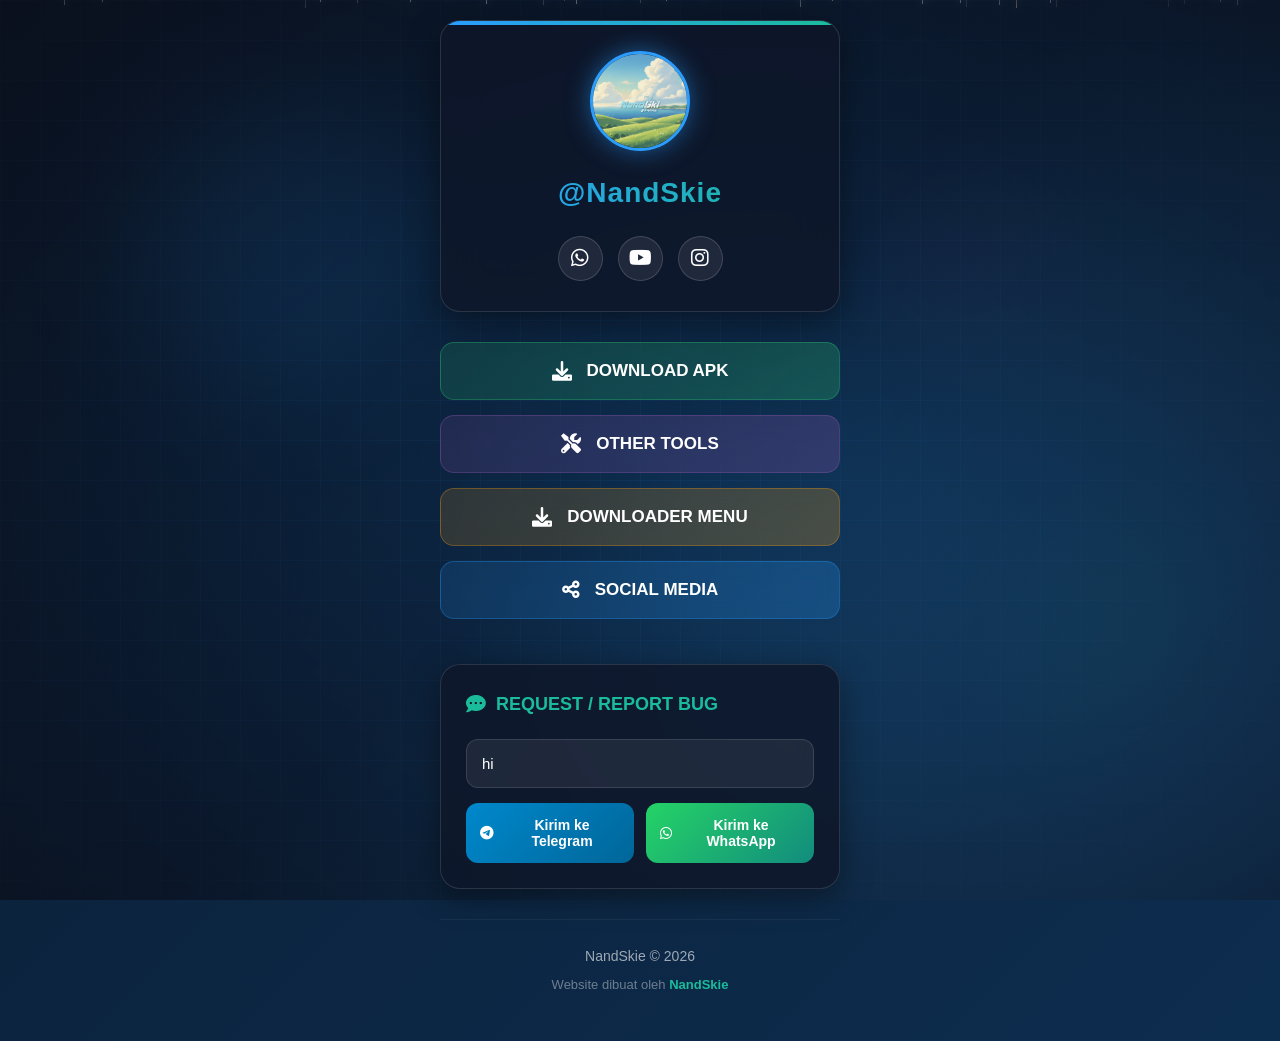
==== commit db56c7d5: "Add files via upload" ====
--- a/index.html
+++ b/index.html
@@ -1486,6 +1486,14 @@
                     icon: "fas fa-gamepad",
                     color: "cyan",
                     tags: ["game", "bully", "download", "original", "pc", "mobile"]
+                },
+                {
+                    name: "Clone Master [PREMIUM]",
+                    desc: "Clone Master Premium No ADS",
+                    url: "https://NandSkie.github.io/download-page/clone-master",
+                    icon: "fas fa-gamepad",
+                    color: "cyan",
+                    tags: ["premium", "master", "clone"]
                 }
             ];
             
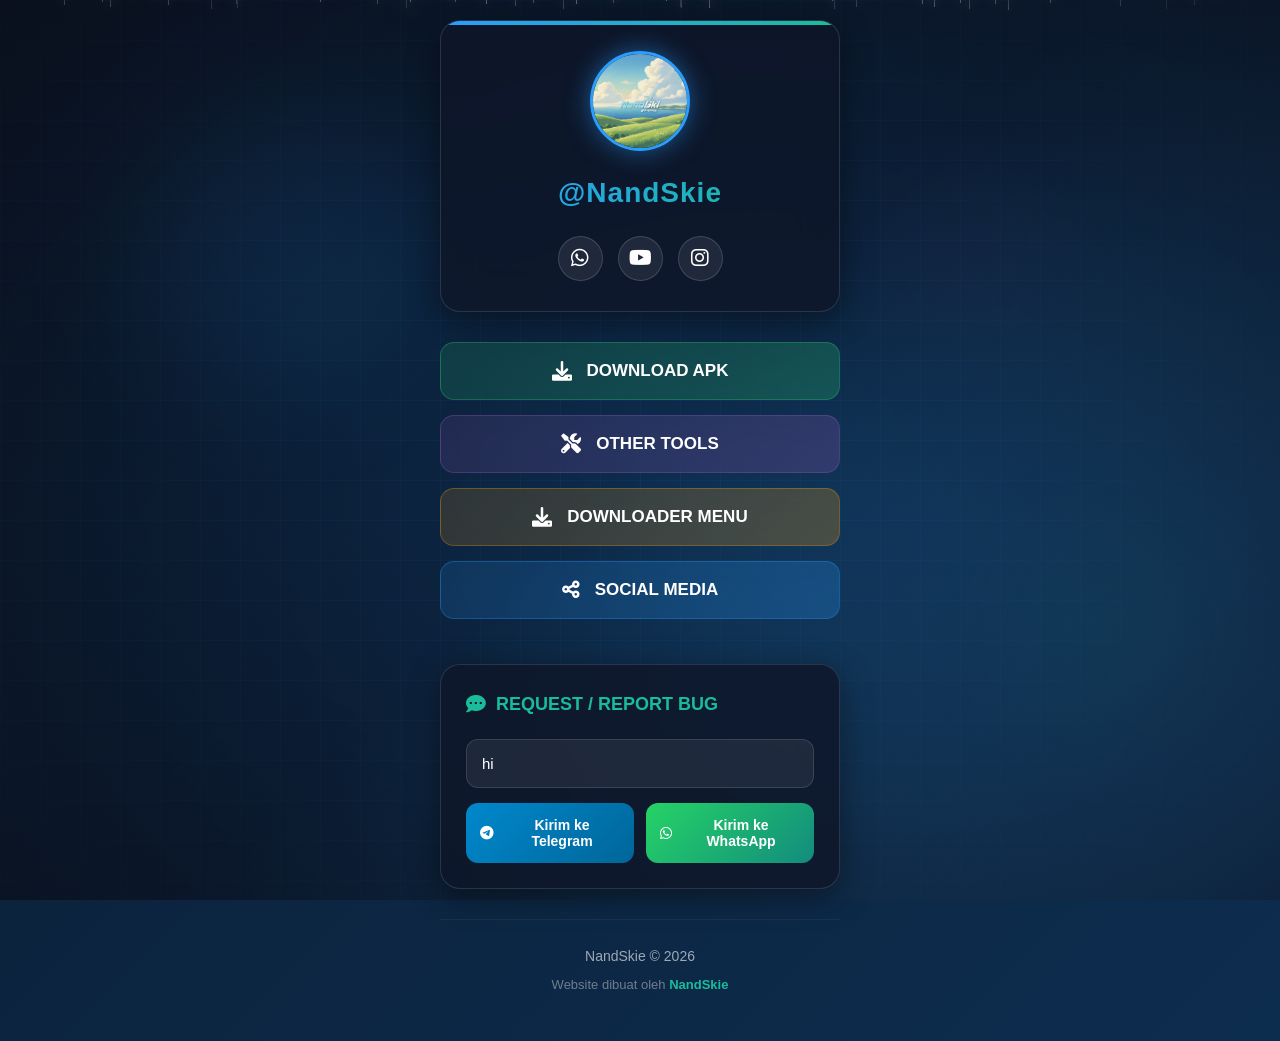
==== commit 6af14074: "Add files via upload" ====
--- a/index.html
+++ b/index.html
@@ -1526,7 +1526,7 @@
                 {
                     name: "Pure Status WhatsApp",
                     desc: "Status WhatsApp tanpa watermark dan iklan",
-                    url: "https://NandSkie.github.io/pure-status",
+                    url: "https://pure.justnand.my.id/",
                     icon: "fas fa-cloud-upload-alt",
                     color: "green",
                     tags: ["pure", "status", "whatsapp", "download", "video"]
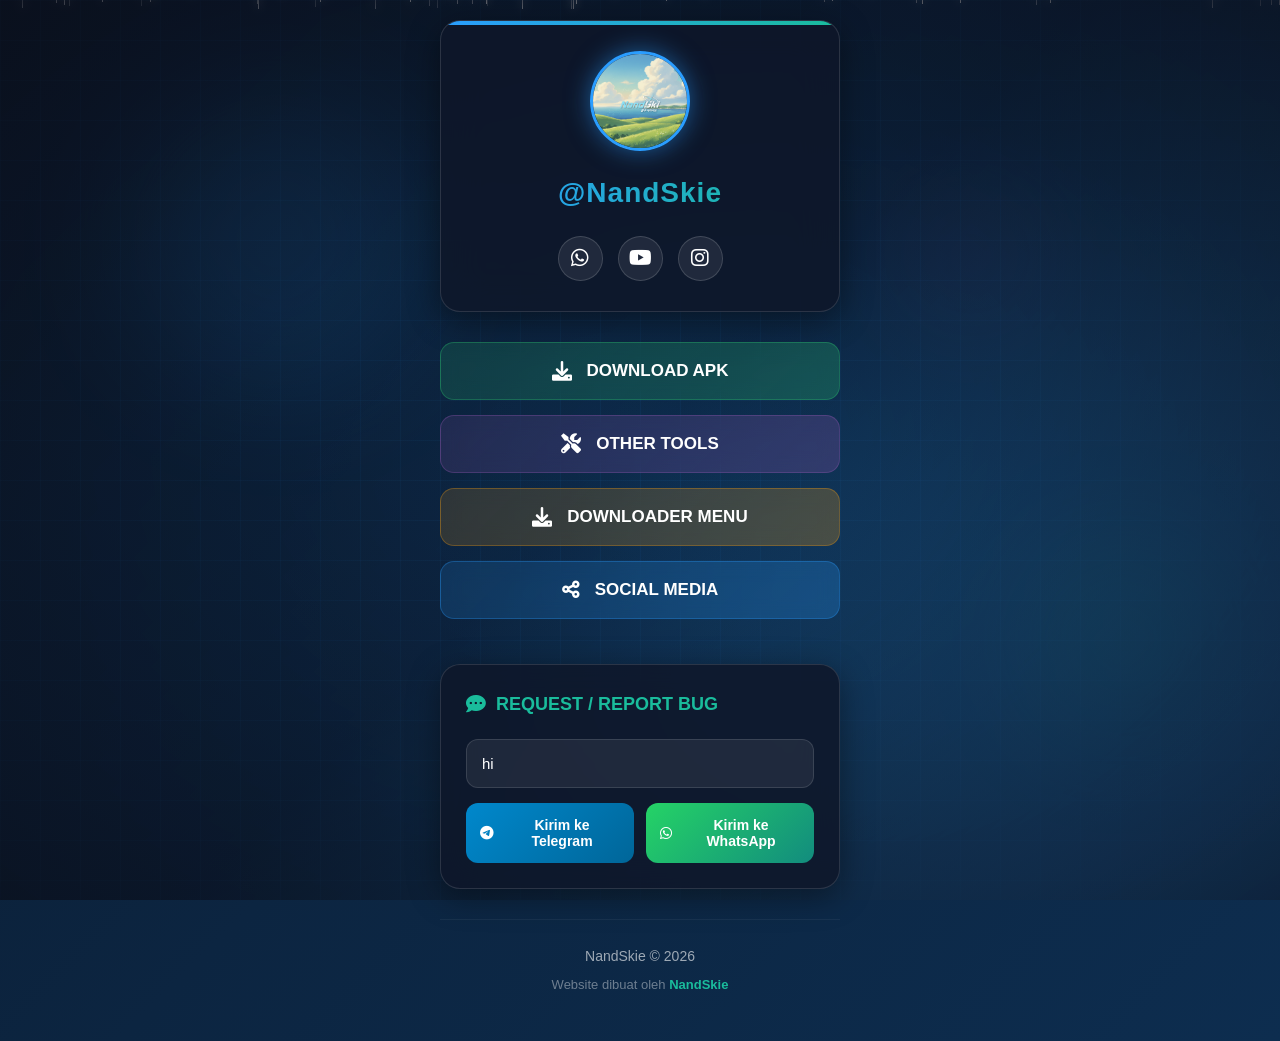
==== commit e344bad3: "Update index.html" ====
--- a/index.html
+++ b/index.html
@@ -1526,7 +1526,7 @@
                 {
                     name: "Pure Status WhatsApp",
                     desc: "Status WhatsApp tanpa watermark dan iklan",
-                    url: "https://pure.justnand.my.id/",
+                    url: "https://pure.zenand.my.id/",
                     icon: "fas fa-cloud-upload-alt",
                     color: "green",
                     tags: ["pure", "status", "whatsapp", "download", "video"]
@@ -1963,4 +1963,4 @@
         }
     </script>
 </body>
-</html>+</html>
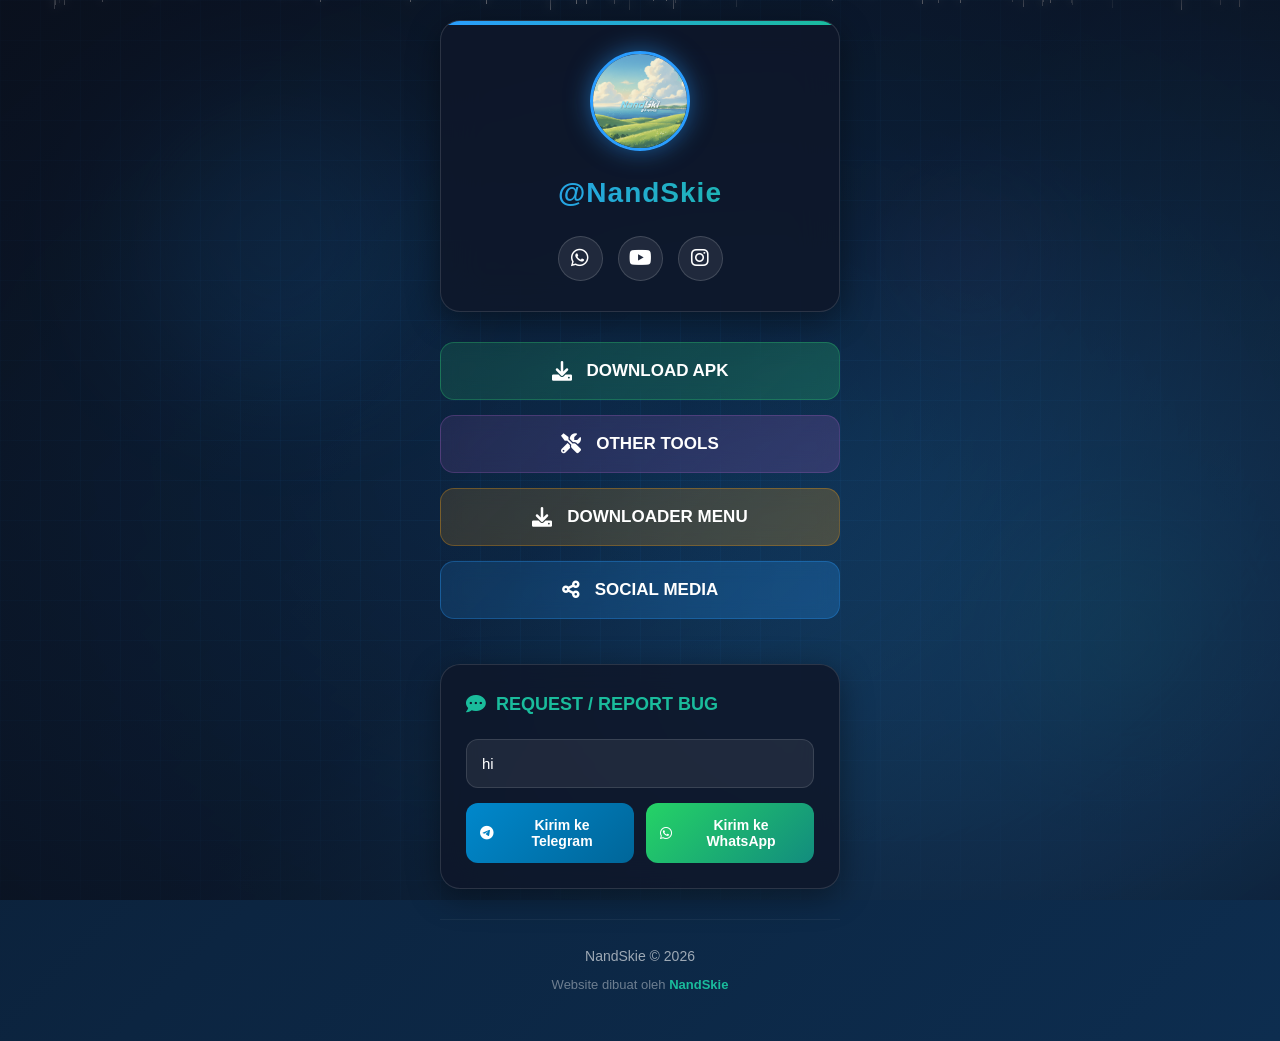
==== commit c4bf1a12: "Create index.html" ====
--- a/index.html
+++ b/index.html
@@ -1530,6 +1530,14 @@
                     icon: "fas fa-cloud-upload-alt",
                     color: "green",
                     tags: ["pure", "status", "whatsapp", "download", "video"]
+                },
+                {
+                    name: "FullScreen Profile WhatsApp",
+                    desc: "Foto Profile WhatsApp Support Ukuran 9:16",
+                    url: "https://pure.zenand.my.id/",
+                    icon: "fas fa-cloud-upload-alt",
+                    color: "green",
+                    tags: ["panjang", "pp", "whatsapp", "hd", "profile"]
                 }
             ];
             
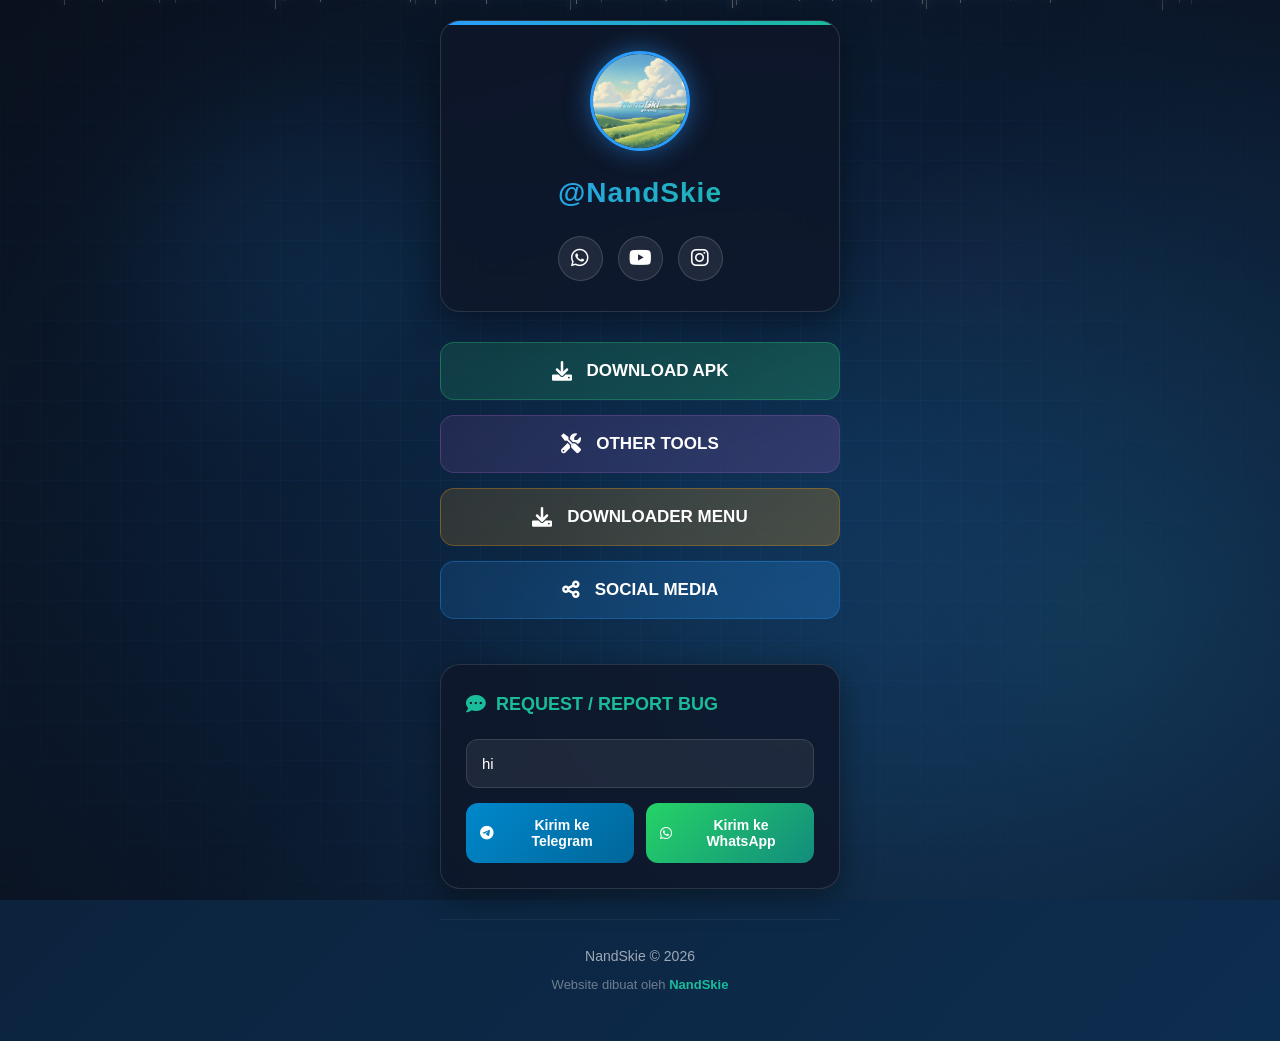
==== commit 1f8f6010: "Update index.html" ====
--- a/index.html
+++ b/index.html
@@ -1534,7 +1534,7 @@
                 {
                     name: "FullScreen Profile WhatsApp",
                     desc: "Foto Profile WhatsApp Support Ukuran 9:16",
-                    url: "https://pure.zenand.my.id/",
+                    url: "https://full.zenand.my.id/",
                     icon: "fas fa-cloud-upload-alt",
                     color: "green",
                     tags: ["panjang", "pp", "whatsapp", "hd", "profile"]
